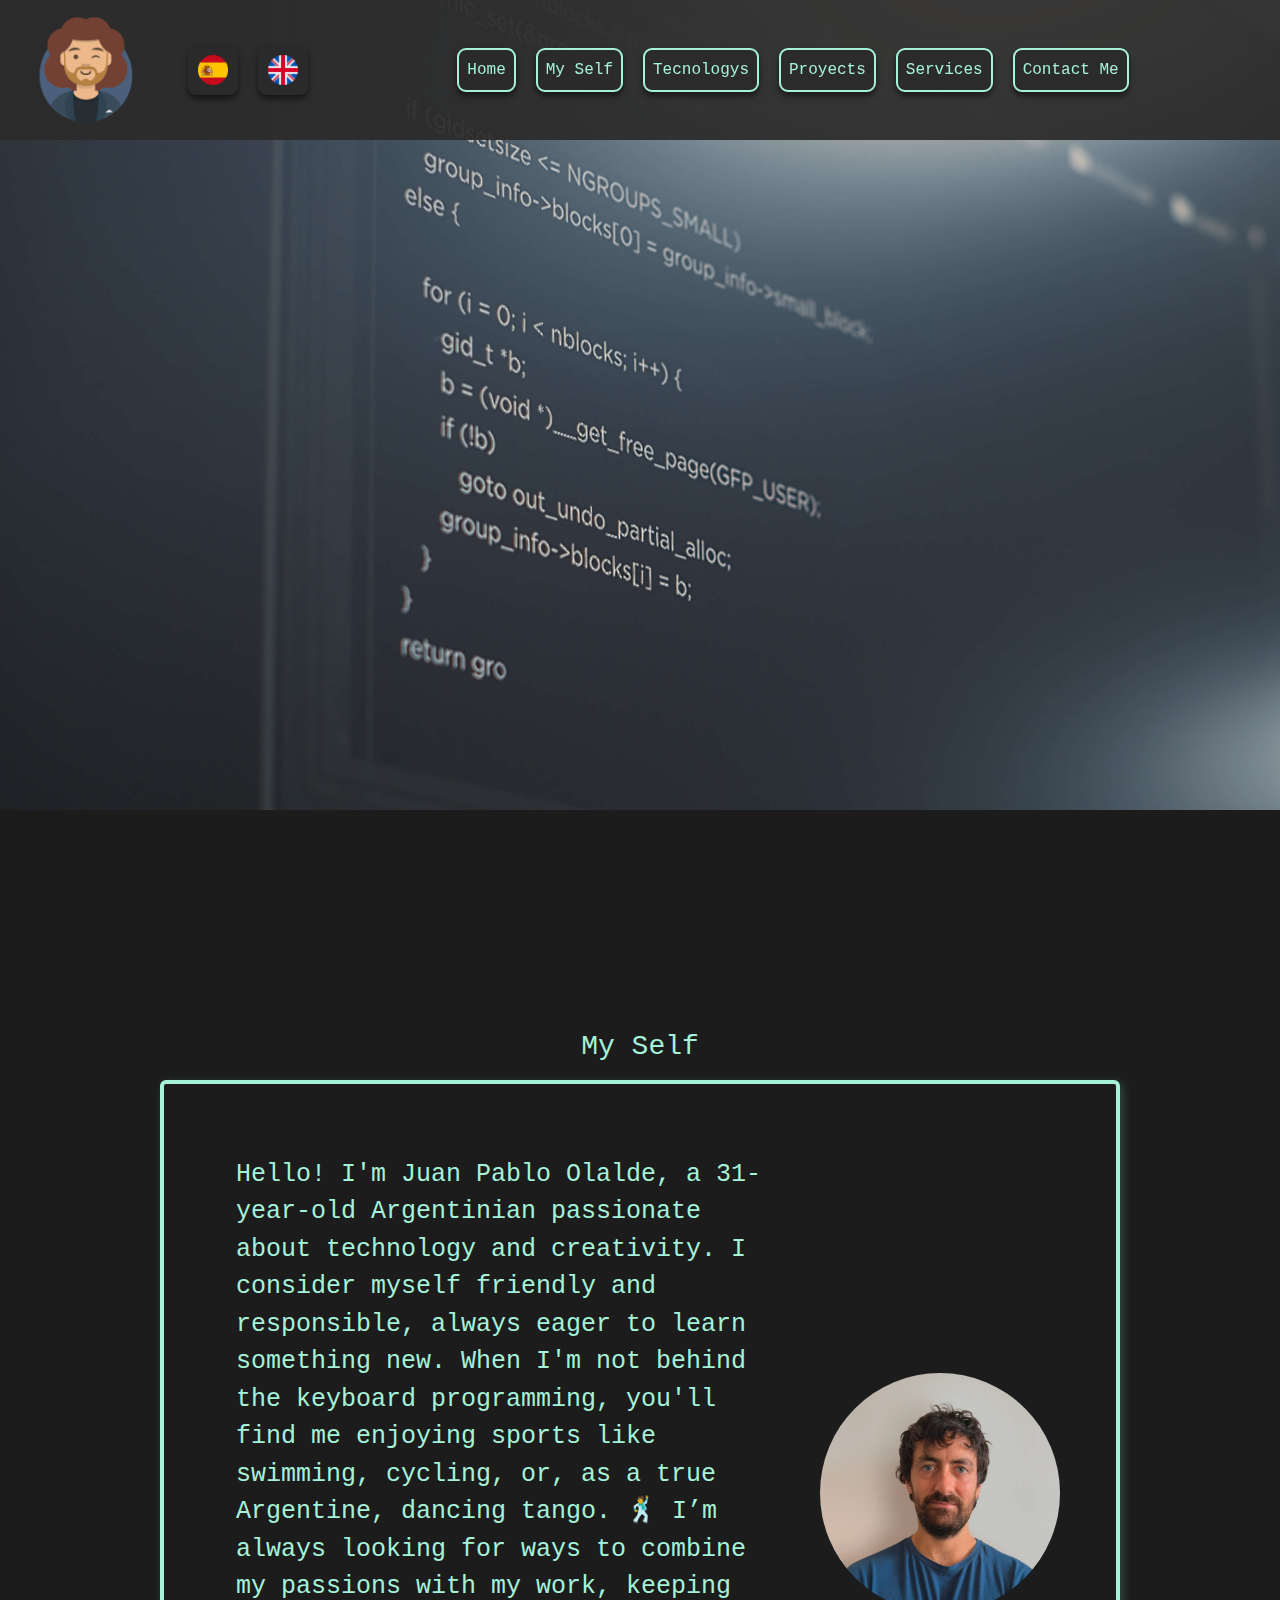
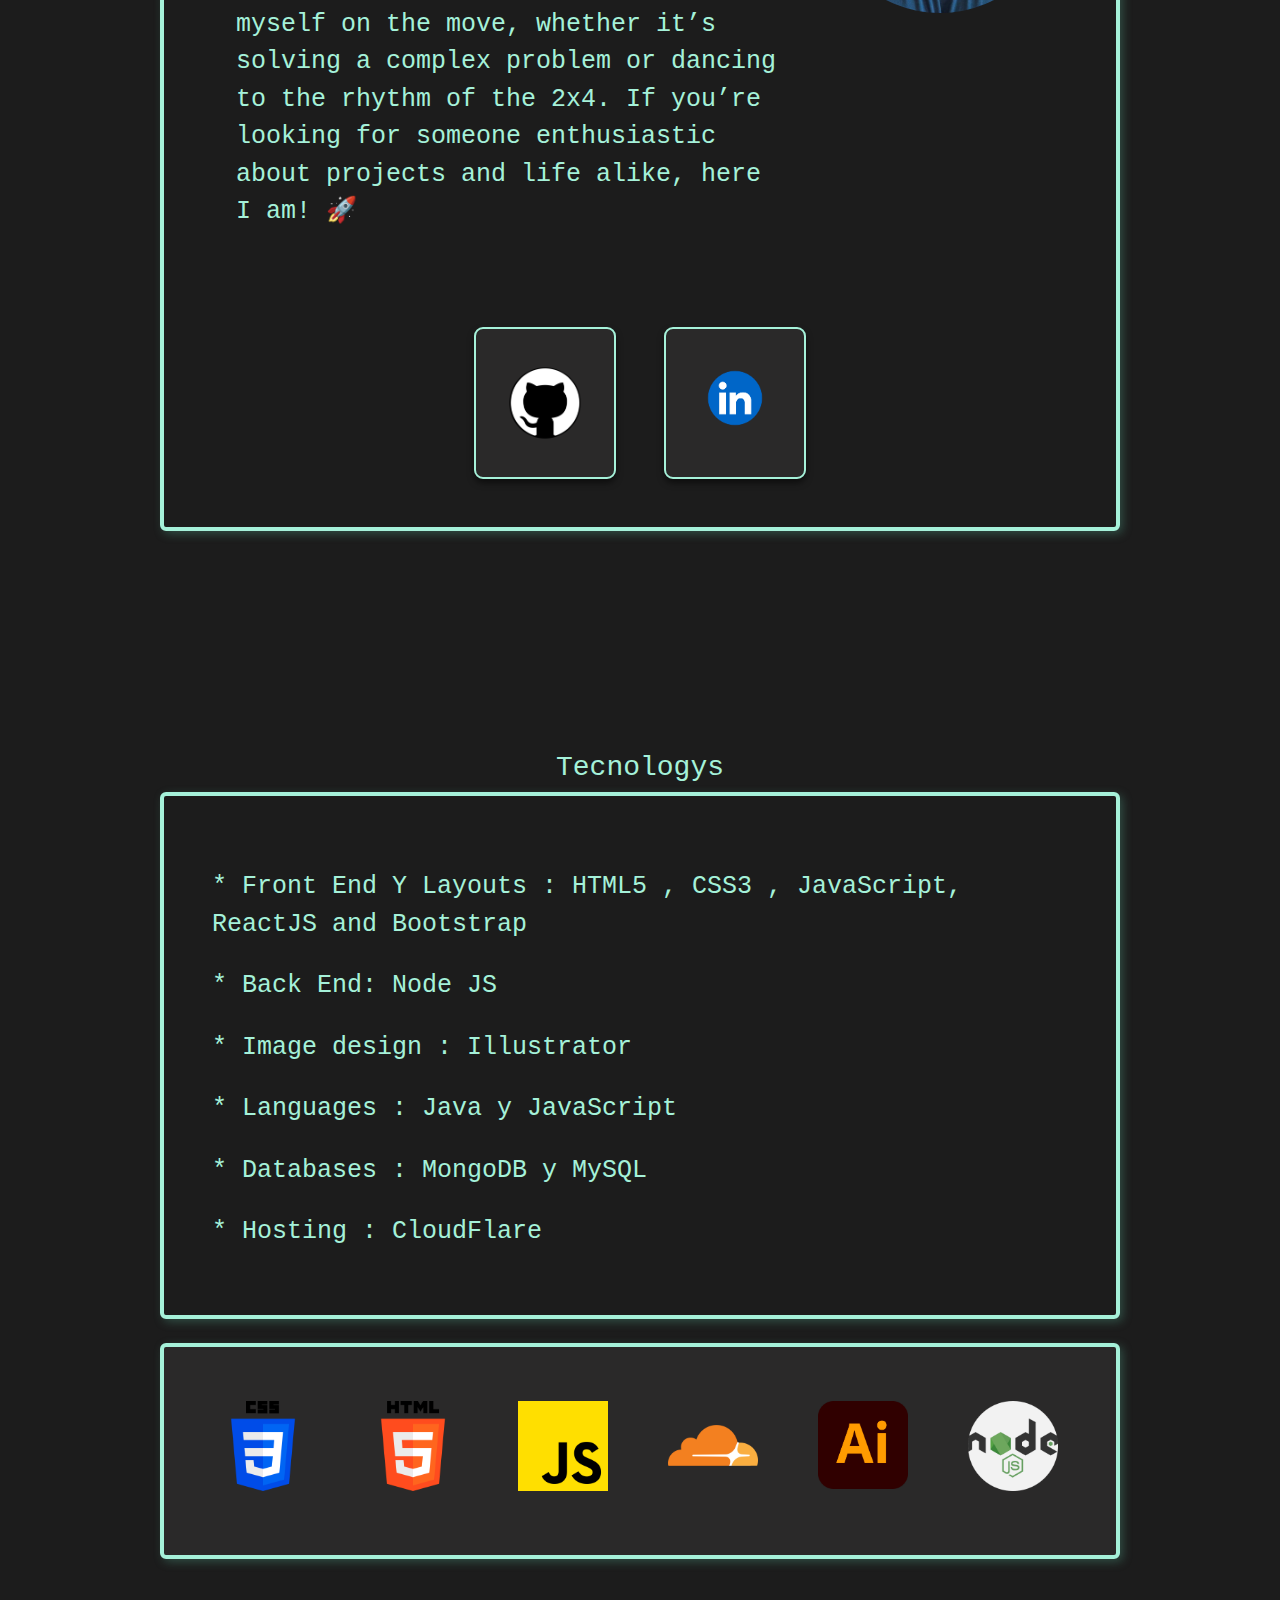
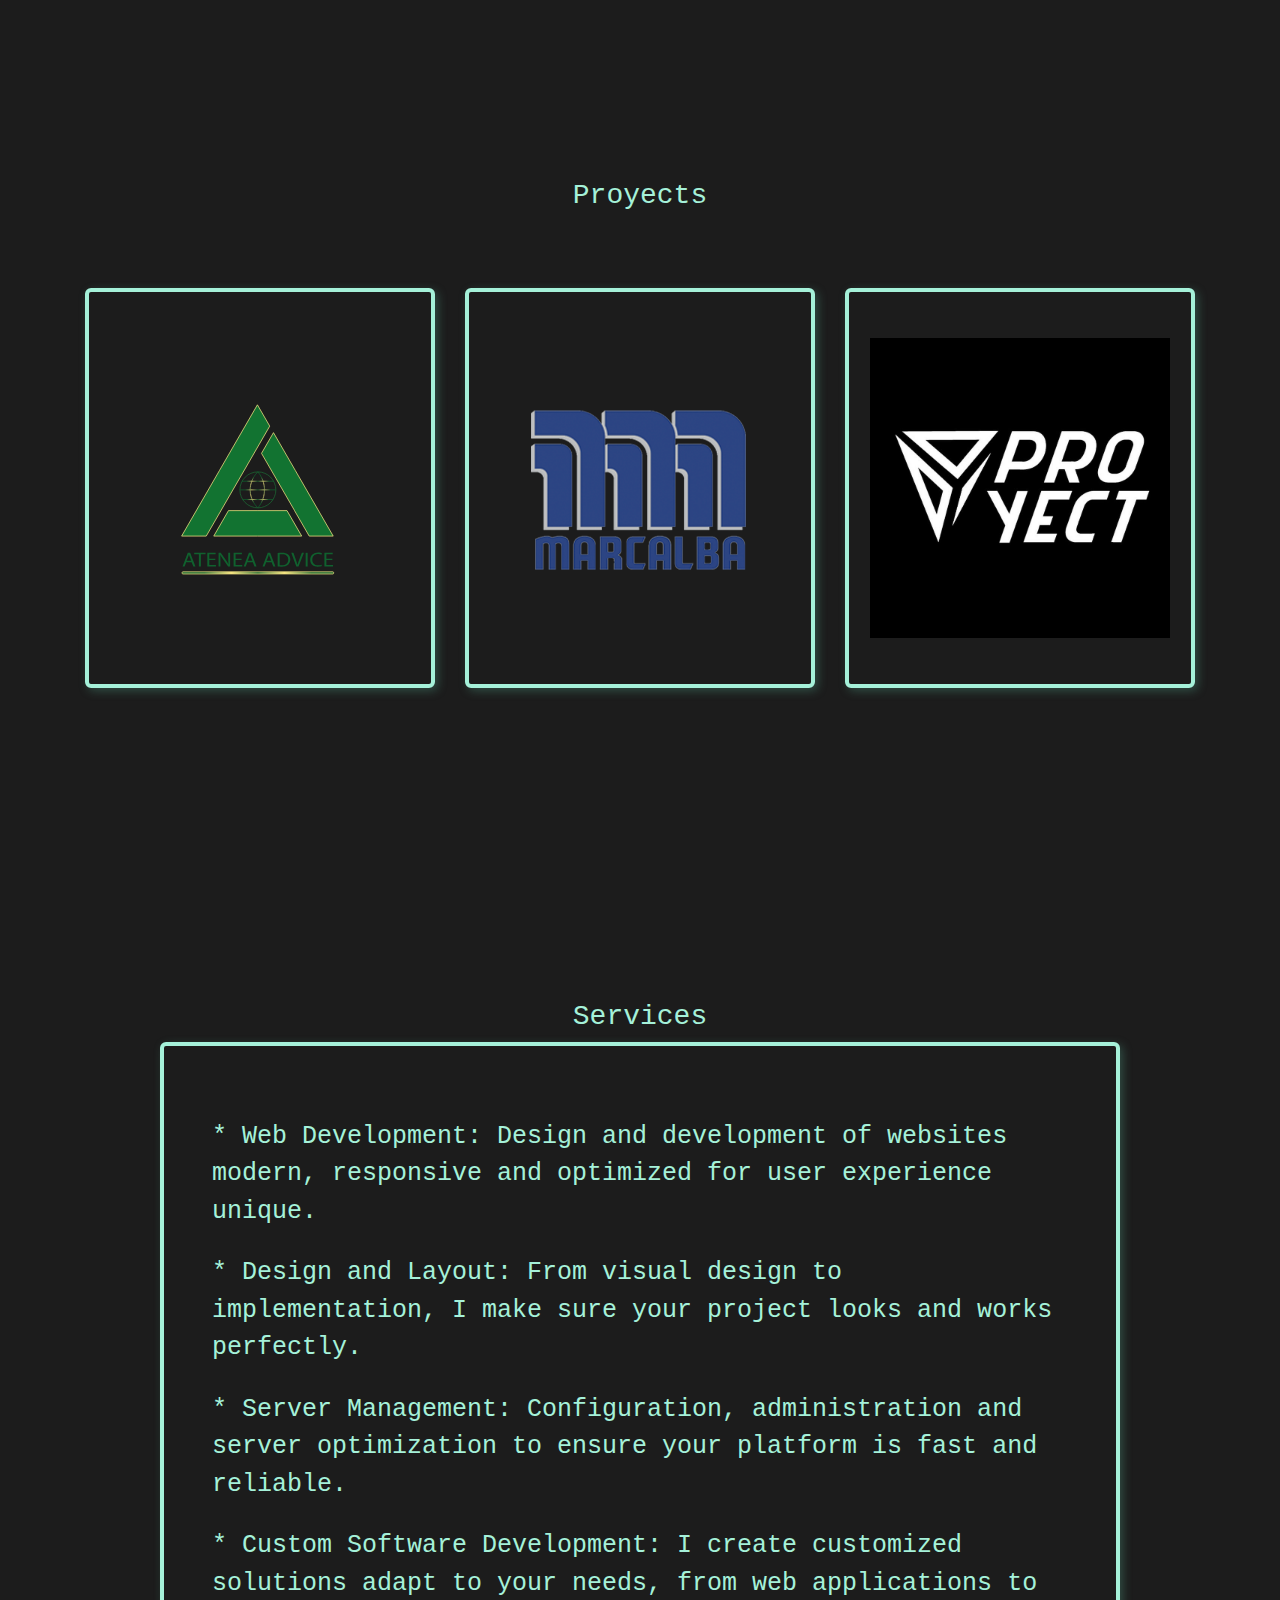
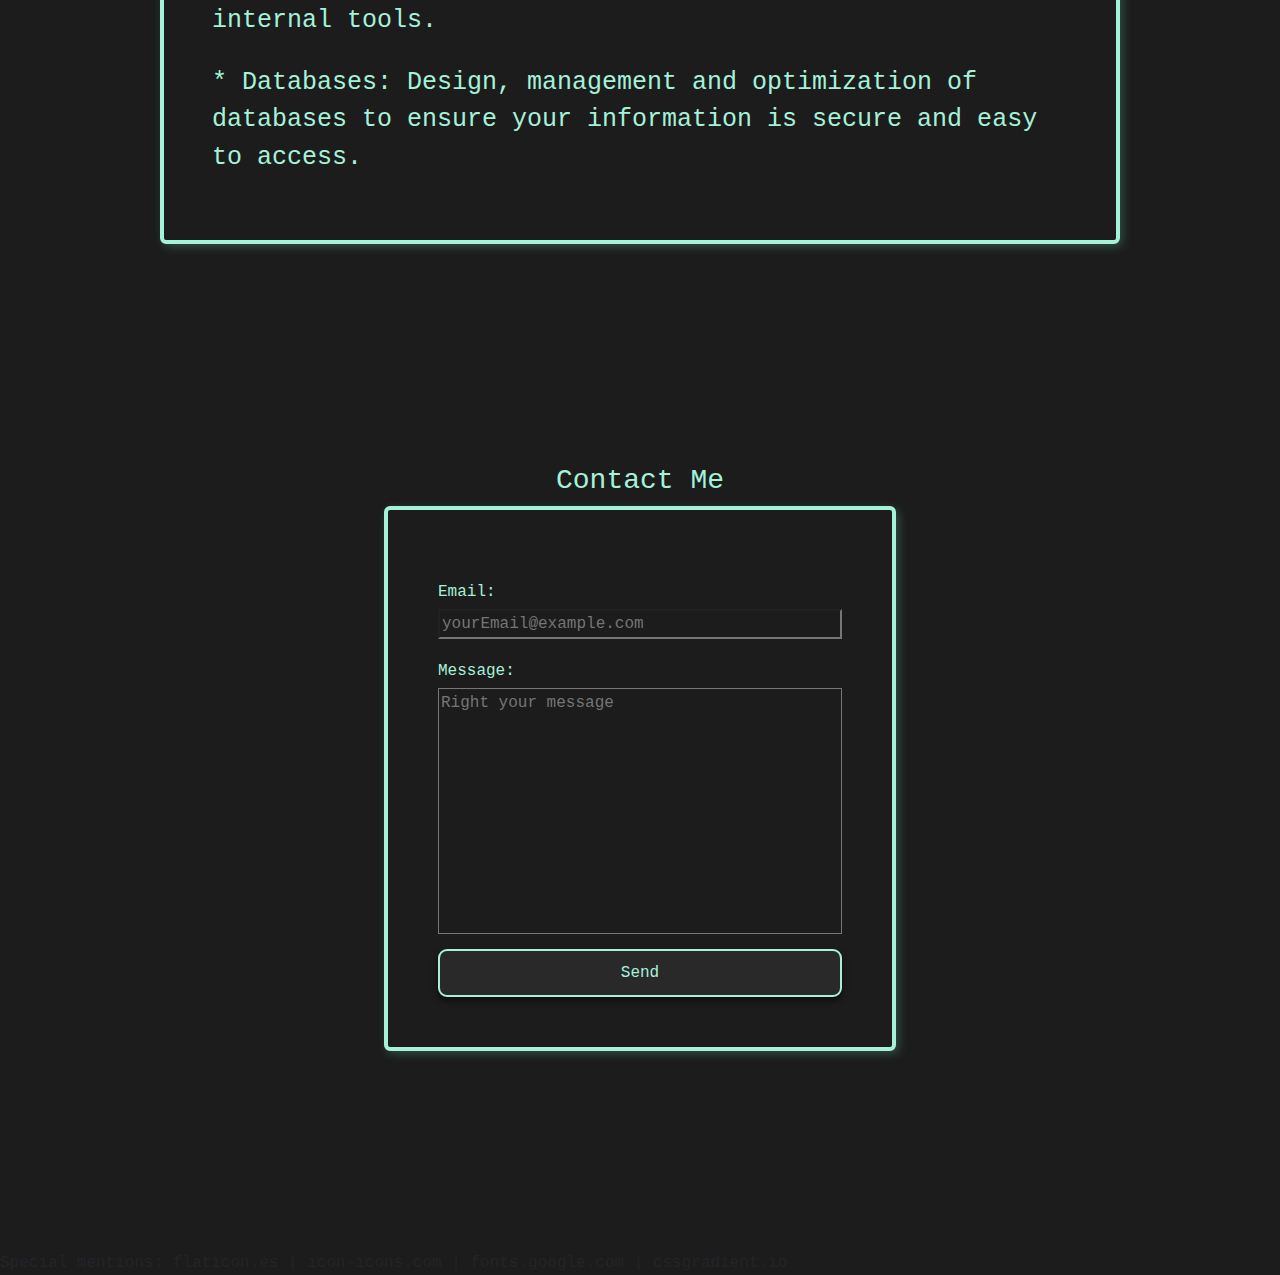
==== indexingles.html @ b1d0ca8d "update" ====
<!DOCTYPE html>
<html lang="en">
  <head>
    <meta charset="UTF-8" />
    <meta name="viewport" content="width=device-width, initial-scale=1.0" />

    <link
      href="https://cdn.jsdelivr.net/npm/bootstrap@5.3.3/dist/css/bootstrap.min.css"
      rel="stylesheet"
      integrity="sha384-QWTKZyjpPEjISv5WaRU9OFeRpok6YctnYmDr5pNlyT2bRjXh0JMhjY6hW+ALEwIH"
      crossorigin="anonymous"
    />

    <link rel="stylesheet" href="components/buttons.css" />
    <link rel="stylesheet" href="components/navbar.css" />
    <link rel="stylesheet" href="components/sectionMyself.css" />
    <link rel="stylesheet" href="components/buttonToTop.css" />
    <link rel="stylesheet" href="components/cardsProyects.css" />
    <link rel="stylesheet" href="components/styleMain.css" />
    <link rel="stylesheet" href="components/banderas.css" />
    <link rel="stylesheet" href="components/separadores.css" />
    <link rel="stylesheet" href="components/formulario.css" />
    <link rel="stylesheet" href="components/sliderautomatic.css" />
    <title>CV Juan Pablo</title>
  </head>
  <body>
    <nav class="navbar fixed-top navbar-expand-lg bg-body-tertiary">
      <div class="container-fluid">
        <a class="navbar-brand d-flex justify-content-center" href="index.html">
          <img
            id="avatar"
            src="imagenes/Avatar-Maker.png"
            alt="MyAvatar"
            width="95%"
        /></a>
        <ul class="navbar-nav d-flex flex-row">
          <li class="nav-item">
            <a class="nav-link a-flag" href="index.html"
              ><img
                src="imagenes/banderas/espaniol.png"
                alt="banderaespaña"
                class="banderas"
            /></a>
          </li>
          <li class="nav-item">
            <a
              class="nav-link a-flag"
              aria-current="page"
              href="indexingles.html"
              ><img
                src="imagenes/banderas/reino-unido.png"
                alt="banderaIngles"
                class="banderas"
            /></a>
          </li>
        </ul>
        <button
          class="navbar-toggler"
          type="button"
          data-bs-toggle="collapse"
          data-bs-target="#navbarSupportedContent"
          aria-controls="navbarSupportedContent"
          aria-expanded="false"
          aria-label="Toggle navigation"
        >
          <span class="navbar-toggler-icon"></span>
        </button>
        <div
          class="collapse navbar-collapse justify-content-center"
          id="navbarSupportedContent"
        >
          <ul class="navbar-nav me-automb-2 mb-lg-0">
            <li class="nav-item">
              <a class="nav-link active" aria-current="page" href="#">Home</a>
            </li>
            <li class="nav-item">
              <a class="nav-link" href="#divDescrip">My Self</a>
            </li>
            <li class="nav-item">
              <a class="nav-link" href="#divTecno">Tecnologys</a>
            </li>
            <li class="nav-item">
              <a class="nav-link" href="#divProyect">Proyects</a>
            </li>

            <li class="nav-item">
              <a class="nav-link" href="#divServicios">Services </a>
            </li>
            <li class="nav-item">
              <a class="nav-link" href="#contactameSection"> Contact Me </a>
            </li>
          </ul>
        </div>
      </div>
    </nav>
    <section
      class="fondoMain d-flex justify-content-center align-items-center"
    ></section>
    <div id="divDescrip" class="separar"></div>
    <h3
      id="descripcionSection"
      class="d-flex w-100 justify-content-center tecH3"
    >
      My Self
    </h3>
    <section class="d-flex justify-content-center mt-2">
      <div class="d-flex w-75 flex-column justify-content-center borders">
        <div class="d-flex justify-content-between sectionMyself p-5">
          <div class="fondoMainLeft align-self-center">
            <p class="text-start m-4">
              Hello! I'm Juan Pablo Olalde, a 31-year-old Argentinian passionate
              about technology and creativity. I consider myself friendly and
              responsible, always eager to learn something new. When I'm not
              behind the keyboard programming, you'll find me enjoying sports
              like swimming, cycling, or, as a true Argentine, dancing tango. 🕺
              I’m always looking for ways to combine my passions with my work,
              keeping myself on the move, whether it’s solving a complex problem
              or dancing to the rhythm of the 2x4. If you’re looking for someone
              enthusiastic about projects and life alike, here I am! 🚀
            </p>
          </div>
          <div class="d-flex fondoMainRight p-2 align-items-center">
            <img
              src="imagenes/fotoPerfil.jpeg"
              alt="fotoPerfil"
              class="fotoPerfil"
            />
          </div>
        </div>
        <div class="d-flex sectionIconsDescrip pb-4 justify-content-center">
          <a class="nav-link m-4 p-4" href="https://github.com/olaldeJP"
            ><img
              src="imagenes/Icons/github2.png"
              class="iconoDescrip"
              alt="iconogitDescripcion"
            />
          </a>
          <a
            class="nav-link m-4 p-4"
            href="https://www.linkedin.com/in/juanpabloolalde/"
            ><img
              src="imagenes/Icons/linkedin.webp"
              class="iconoDescrip"
              alt="iconogitDescripcion"
          /></a>
        </div>
      </div>
    </section>
    <div id="divTecno" class="separar"></div>
    <h3
      id="tecnologiasSection"
      class="d-flex w-100 justify-content-center tecH3"
    >
      Tecnologys
    </h3>
    <div class="d-flex justify-content-center">
      <div class="d-flex w-75 borders p-5">
        <div class="fondoMainLeft align-self-center">
          <p class="text-start mt-4">
            * Front End Y Layouts : HTML5 , CSS3 , JavaScript, ReactJS and
            Bootstrap
          </p>
          <p class="text-start mt-4">* Back End: Node JS</p>
          <p class="text-start mt-4">* Image design : Illustrator</p>
          <p class="text-start mt-4">* Languages : Java y JavaScript</p>
          <p class="text-start mt-4">* Databases : MongoDB y MySQL</p>
          <p class="text-start mt-4">* Hosting : CloudFlare</p>
        </div>
      </div>
    </div>
    <div class="slider w-75 p-4 borders mt-4">
      <div class="slider-track">
        <div class="slide">
          <img src="imagenes/Icons/css-3.png" alt="css" class="icons2" />
        </div>
        <div class="slide">
          <img src="imagenes/Icons/html-5.png" alt="html" class="icons2" />
        </div>
        <div class="slide">
          <img src="imagenes/Icons/js.png" alt="js" class="icons2" />
        </div>
        <div class="slide">
          <img src="imagenes/Icons/cloudflare.webp" alt="js" class="icons2" />
        </div>
        <div class="slide">
          <img src="imagenes/Icons/illustrator.png" alt="il" class="icons2" />
        </div>
        <div class="slide">
          <img src="imagenes/Icons/nodejs.png" alt="node" class="icons2" />
        </div>
        <div class="slide">
          <img src="imagenes/Icons/mysql.png" alt="mysql" class="icons2" />
        </div>
        <div class="slide">
          <img src="imagenes/Icons/mongodb.png" alt="mongodb" class="icons2" />
        </div>
        <div class="slide">
          <img src="imagenes/Icons/react.png" alt="react" class="icons2" />
        </div>
        <div class="slide">
          <img src="imagenes/Icons/github2.png" alt="github" class="icons2" />
        </div>
        <div class="slide">
          <img
            src="imagenes/Icons/bootstrap.png"
            alt="bootstrap"
            class="icons2"
          />
        </div>
        <div class="slide">
          <img src="imagenes/Icons/css-3.png" alt="css" class="icons2" />
        </div>
        <div class="slide">
          <img src="imagenes/Icons/html-5.png" alt="html" class="icons2" />
        </div>
        <div class="slide">
          <img src="imagenes/Icons/js.png" alt="js" class="icons2" />
        </div>
        <div class="slide">
          <img src="imagenes/Icons/cloudflare.webp" alt="js" class="icons2" />
        </div>
        <div class="slide">
          <img src="imagenes/Icons/illustrator.png" alt="il" class="icons2" />
        </div>
        <div class="slide">
          <img src="imagenes/Icons/nodejs.png" alt="node" class="icons2" />
        </div>
        <div class="slide">
          <img src="imagenes/Icons/mysql.png" alt="mysql" class="icons2" />
        </div>
        <div class="slide">
          <img src="imagenes/Icons/mongodb.png" alt="mongodb" class="icons2" />
        </div>
        <div class="slide">
          <img src="imagenes/Icons/react.png" alt="react" class="icons2" />
        </div>
        <div class="slide">
          <img src="imagenes/Icons/github2.png" alt="github" class="icons2" />
        </div>
        <div class="slide">
          <img
            src="imagenes/Icons/bootstrap.png"
            alt="bootstrap"
            class="icons2"
          />
        </div>
      </div>
    </div>
    <div id="divProyect" class="separar"></div>
    <h3 id="proyectosSection" class="d-flex w-100 justify-content-center tecH3">
      Proyects
    </h3>
    <div class="container my-5">
      <div class="row">
        <!-- Primera tarjeta -->
        <div class="col-12 col-md-6 col-lg-4 mb-4">
          <div class="proyectCard">
            <div class="proyectCard-inner borders">
              <div
                class="proyectCard-front d-flex justify-content-center align-items-center"
              >
                <img
                  width="300px"
                  src="imagenes/svg/logoAtenea_SVG.svg"
                  alt="logoAtenea"
                />
              </div>
              <div
                class="proyectCard-back d-flex flex-column justify-content-center align-items-center"
              >
                <h3>Atenea Advice</h3>
                <p>
                  Creation of the Logo, portfolio and design of the website.
                </p>
                <div>
                  <a
                    href="https://atenea-web-tau.vercel.app/"
                    class="nav-link p-3"
                    >Link</a
                  >
                </div>
              </div>
            </div>
          </div>
        </div>

        <!-- Segunda tarjeta -->
        <div class="col-12 col-md-6 col-lg-4 mb-4">
          <div class="proyectCard">
            <div class="proyectCard-inner borders">
              <div
                class="proyectCard-front d-flex justify-content-center align-items-center"
              >
                <img
                  width="220px"
                  src="imagenes/marcalba.png"
                  alt="marcalbaicon"
                />
              </div>
              <div
                class="proyectCard-back d-flex flex-column justify-content-center align-items-center"
              >
                <h3>Marcalba S.A</h3>
                <p>
                  File data upload automation software excel to a tender
                  website.
                </p>
                <div>
                  <a href="http://marcalba.com.ar/" class="nav-link p-3"
                    >Link</a
                  >
                </div>
              </div>
            </div>
          </div>
        </div>

        <!-- Tercera tarjeta -->
        <div class="col-12 col-md-6 col-lg-4 mb-4">
          <div class="proyectCard">
            <div class="proyectCard-inner borders">
              <div
                class="proyectCard-front d-flex justify-content-center align-items-center"
              >
                <img
                  width="300px"
                  src="imagenes/proyectEscalada.jpg"
                  alt="logoAtenea"
                />
              </div>
              <div
                class="proyectCard-back d-flex flex-column justify-content-center align-items-center"
              >
                <h3>Proyect Escalada</h3>
                <p>Website design for a climbing center.</p>
                <div>
                  <a href="https://proyect-nu.vercel.app/" class="nav-link p-3"
                    >Link</a
                  >
                </div>
              </div>
            </div>
          </div>
        </div>
      </div>
    </div>

    <div id="divServicios" class="separar"></div>

    <h3 id="serviciosSection" class="d-flex w-100 justify-content-center tecH3">
      Services
    </h3>
    <div class="d-flex justify-content-center">
      <div class="d-flex w-75 borders p-5">
        <div class="fondoMainLeft align-self-center">
          <p class="text-start mt-4">
            * Web Development: Design and development of websites modern,
            responsive and optimized for user experience unique.
          </p>
          <p class="text-start mt-4">
            * Design and Layout: From visual design to implementation, I make
            sure your project looks and works perfectly.
          </p>
          <p class="text-start mt-4">
            * Server Management: Configuration, administration and server
            optimization to ensure your platform is fast and reliable.
          </p>
          <p class="text-start mt-4">
            * Custom Software Development: I create customized solutions adapt
            to your needs, from web applications to internal tools.
          </p>
          <p class="text-start mt-4">
            * Databases: Design, management and optimization of databases to
            ensure your information is secure and easy to access.
          </p>
        </div>
      </div>
    </div>
    <div id="contactameSection" class="separar"></div>
    <h3 class="d-flex w-100 justify-content-center tecH3">Contact Me</h3>
    <section id="contactMe" class="sectionForm">
      <form
        class="borders"
        action="https://formspree.io/f/xzzbgvqr"
        method="post"
      >
        <label for="email">Email:</label>
        <input
          type="text"
          name="email"
          id="email"
          placeholder="yourEmail@example.com"
          required
        />

        <label for="message">Message:</label>
        <textarea
          name="message"
          id="message"
          cols="30"
          rows="10"
          placeholder="Right your message"
        ></textarea>
        <input type="submit" value="Send" class="submitButton nav-link" />
      </form>
    </section>

    <footer></footer>

    <button onclick="topFunction()" id="backToTopBtn" title="Go to top">
      <svg
        xmlns="http://www.w3.org/2000/svg"
        width="32"
        height="32"
        fill="currentColor"
        class="bi bi-chevron-up"
        viewBox="0 0 16 16"
      >
        <path
          fill-rule="evenodd"
          d="M7.646 4.646a.5.5 0 0 1 .708 0l6 6a.5.5 0 0 1-.708.708L8 5.707l-5.646 5.647a.5.5 0 0 1-.708-.708z"
        />
      </svg>
    </button>
    Special mentions: flaticon.es | icon-icons.com | fonts.google.com |
    cssgradient.io
  </body>
  <script src="https://cdn.jsdelivr.net/npm/@popperjs/core@2.11.6/dist/umd/popper.min.js"></script>
  <script src="https://cdn.jsdelivr.net/npm/bootstrap@5.3.0/dist/js/bootstrap.min.js"></script>
  <script src="scripts/cardsProyectScript.js"></script>
  <script src="scripts/avatarScript.js"></script>
  <script src="scripts/buttonScroll.js"></script>
</html>
---- components/buttons.css ----
a,
.submitButton {
    text-decoration: none;

    padding: 10px 20px;
    border-radius: 9px;
    box-shadow: 0 4px 6px rgba(0, 0, 0, 0.521);
    transition: background-color 0.3s ease, transform 0.1s ease;
    display: inline-block;

}

a:hover,
.submitButton:hover {
    background-color: #1d4c6c;
    transform: translateY(-2px);
}

a:active,
.submitButton:active {
    transform: translateY(2px);
}
---- components/navbar.css ----
@import url('./../styleMain.css');

.navbar {
    background-color: var(--secundary-Dark) !important;
}


.nav-item {
    margin: 10px;
}

.navbar-brand {
    width: 150px;
    box-shadow: none !important;
}

.navbar-brand:hover {
    background-color: var(--primary-Light);
}

.nav-link {
    background-color: var(--secundary-Dark);
    color: var(--primary-Light) !important;
    border: 2px solid var(--primary-Light);
}

.nav-link:hover {
    background-color: var(--primary-Light);
    color: var(--secundary-Dark) !important;
    border: 2px solid var(--primary-Light);
}

.navbar-toggler {
    background-color: var(--primary-Light);

}

.a-flag {
    border: 2px solid var(--secundary-Dark);
}

@media (max-width:992px) {


    .nav-responsive {
        padding-left: 5px !important;
    }
}
---- components/sectionMyself.css ----
.sectionMyself {}


.sectionIconsDescrip {}

.fondoMainLeft {
    font-size: 25px;

}


.fotoPerfil {
    width: 240px;
    border-radius: 50%;
}

.iconoDescrip {
    width: 90px;
}

@media (max-width: 850px) {
    .sectionMyself {
        flex-direction: column-reverse !important;
    }

    .sectionMyself a {
        width: 140px;

    }

}

@media (max-width: 550px) {

    .sectionMyself a {
        width: 70px !important;

    }

    .fotoPerfil {
        width: 150px;
    }

    .iconoDescrip {
        width: 50px;
    }
}
---- components/buttonToTop.css ----
#backToTopBtn {
    display: none;
    position: fixed;
    bottom: 20px;
    right: 30px;
    z-index: 99;
    border: 2px solid var(--primary-Light);
    outline: none;
    background-color: var(--secundary-Dark);
    color: var(--primary-Light);
    cursor: pointer;
    padding: 15px;
    border-radius: 100%;
    transition: background-color 0.5s ease, color 0.5s ease;
    font-size: 18px;

}

#backToTopBtn:hover {
    background-color: var(--primary-Light);
    color: var(--secundary-Dark);

}
---- components/cardsProyects.css ----
.proyectCard {
    width: 350px;
    height: 400px;
    perspective: 1000px;

    margin: 20px auto;
}

.proyectCard-inner {
    position: relative;
    width: 100%;
    height: 100%;
    transition: transform 2s;
    transform-style: preserve-3d;

}

.proyectCard:hover .proyectCard-inner {
    transform: rotateY(180deg);

}

.proyectCard-front,
.proyectCard-back {
    position: absolute;
    width: 100%;
    height: 100%;
    backface-visibility: hidden;

}

.proyectCard-back {
    transform: rotateY(180deg);
    padding: 20px;

}

.proyectCard-front {
    padding: 20px;

}
---- components/styleMain.css ----
:root {
    --primary-Dark: rgb(7, 37, 122);
    --primary-Dark-Opacity: rgba(11, 53, 168, 0.459);
    --secundary-Dark: rgba(44, 43, 43, 0.932);
    --secundary-Dark-Opacity: rgba(44, 43, 43, 0.932);
    --primary-Light: rgb(165, 241, 217);
    --primary-Light-Opacity: rgba(69, 134, 113, 0.459);
    --botonClick: #1d4c6c
}

html {
    scroll-behavior: smooth;

}

body {
    display: grid;
    place-content: center;
    font-family: monospace;
    background-color: rgba(0, 0, 0, 0.89) !important;
}

p,
h3 {
    color: var(--primary-Light);
}

.fondoMain {
    background: url(../imagenes/codigo.jpg) fixed;
    height: 90vh;
    background-size: cover;
}



#textoDescription {
    background-color: rgba(139, 138, 138, 0.686);
    box-shadow: 0 4px 6px rgba(0, 0, 0, 0.521);
    border-radius: 10px;

}

.tecH3 {
    padding-top: 80px;
}

.sectionProyects {
    display: flex;
    justify-content: center;
    padding-top: 100px;

}


#skills {

    gap: 50px;
}

.borders {
    border: solid 4px var(--primary-Light);
    box-shadow: 3px 3px 10px var(--primary-Light-Opacity);
    border-radius: 6px;
}

.icons {
    width: 5%;
}

@media (max-width:600px) {
    .fondoMain {
        height: 45vh;
        ;
    }

    p {
        font-size: 20px;
    }
}
---- components/banderas.css ----
.banderas {
    width: 30px;
}

@media (max-width:980px) {
    .banderas {
        padding: 5px;
    }
}
---- components/separadores.css ----
.divDescrip {}

.separar {
    padding-bottom: 140px;
}
---- components/formulario.css ----
.sectionForm {
    display: flex;
    align-items: center;
    flex-direction: column;

}

form {
    display: flex;
    flex-direction: column;
    width: 40%;
    padding: 50px;
}

label {
    padding-bottom: 5px;
    padding-top: 20px;
    color: var(--primary-Light);
}

input,
textarea {
    background-color: var(--secundaty-Dark);
    color: aliceblue;
}

input:focus,
textarea:focus {
    outline: none;
    border-color: var(--primary-Light);
}

textarea {
    resize: none;
    margin-bottom: 15px;
}

footer {
    display: flex;
    justify-content: center;
    gap: 50px;
    padding-top: 150px;
    padding-bottom: 50px;
}

@media (max-width:900px) {
    .sectionForm {
        width: 90% !important;
    }

    form {
        width: 90% !important;
    }
}
---- components/sliderautomatic.css ----
.slider {
    margin: auto;
    overflow: hidden !important;
    background-color: var(--secundary-Dark);


}

.slider .slider-track {
    display: flex;
    align-self: center;
    animation: scroll 25s linear infinite;
    width: calc(150px *16);
    -webkit-animation: scroll 25s linear infinite;

}

.slider .slide {
    margin: 30px;
    width: 100px;
}

.icons2 {
    width: 90px;
}

@keyframes scroll {
    0% {
        transform: translateX(calc(-100px * 9));
        -webkit-transform: translateX(calc(-100px * 9));
    }
}
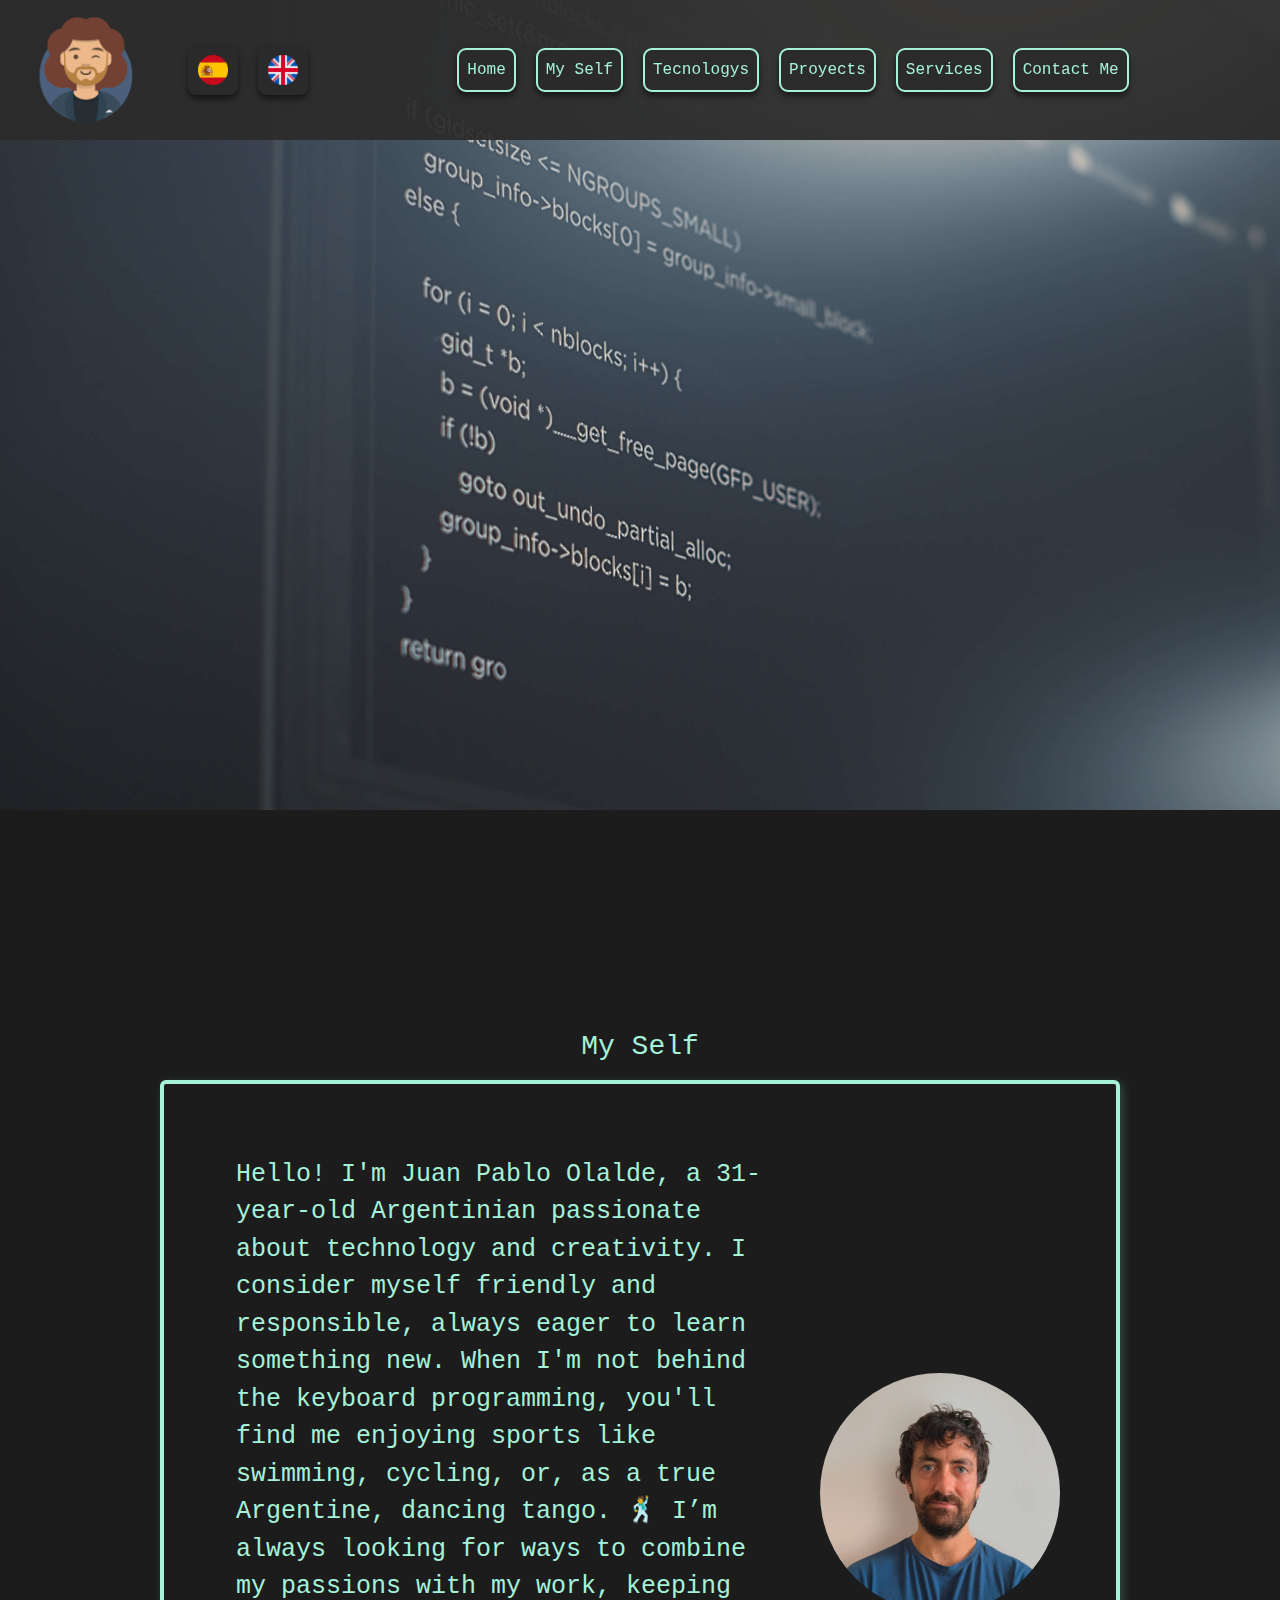
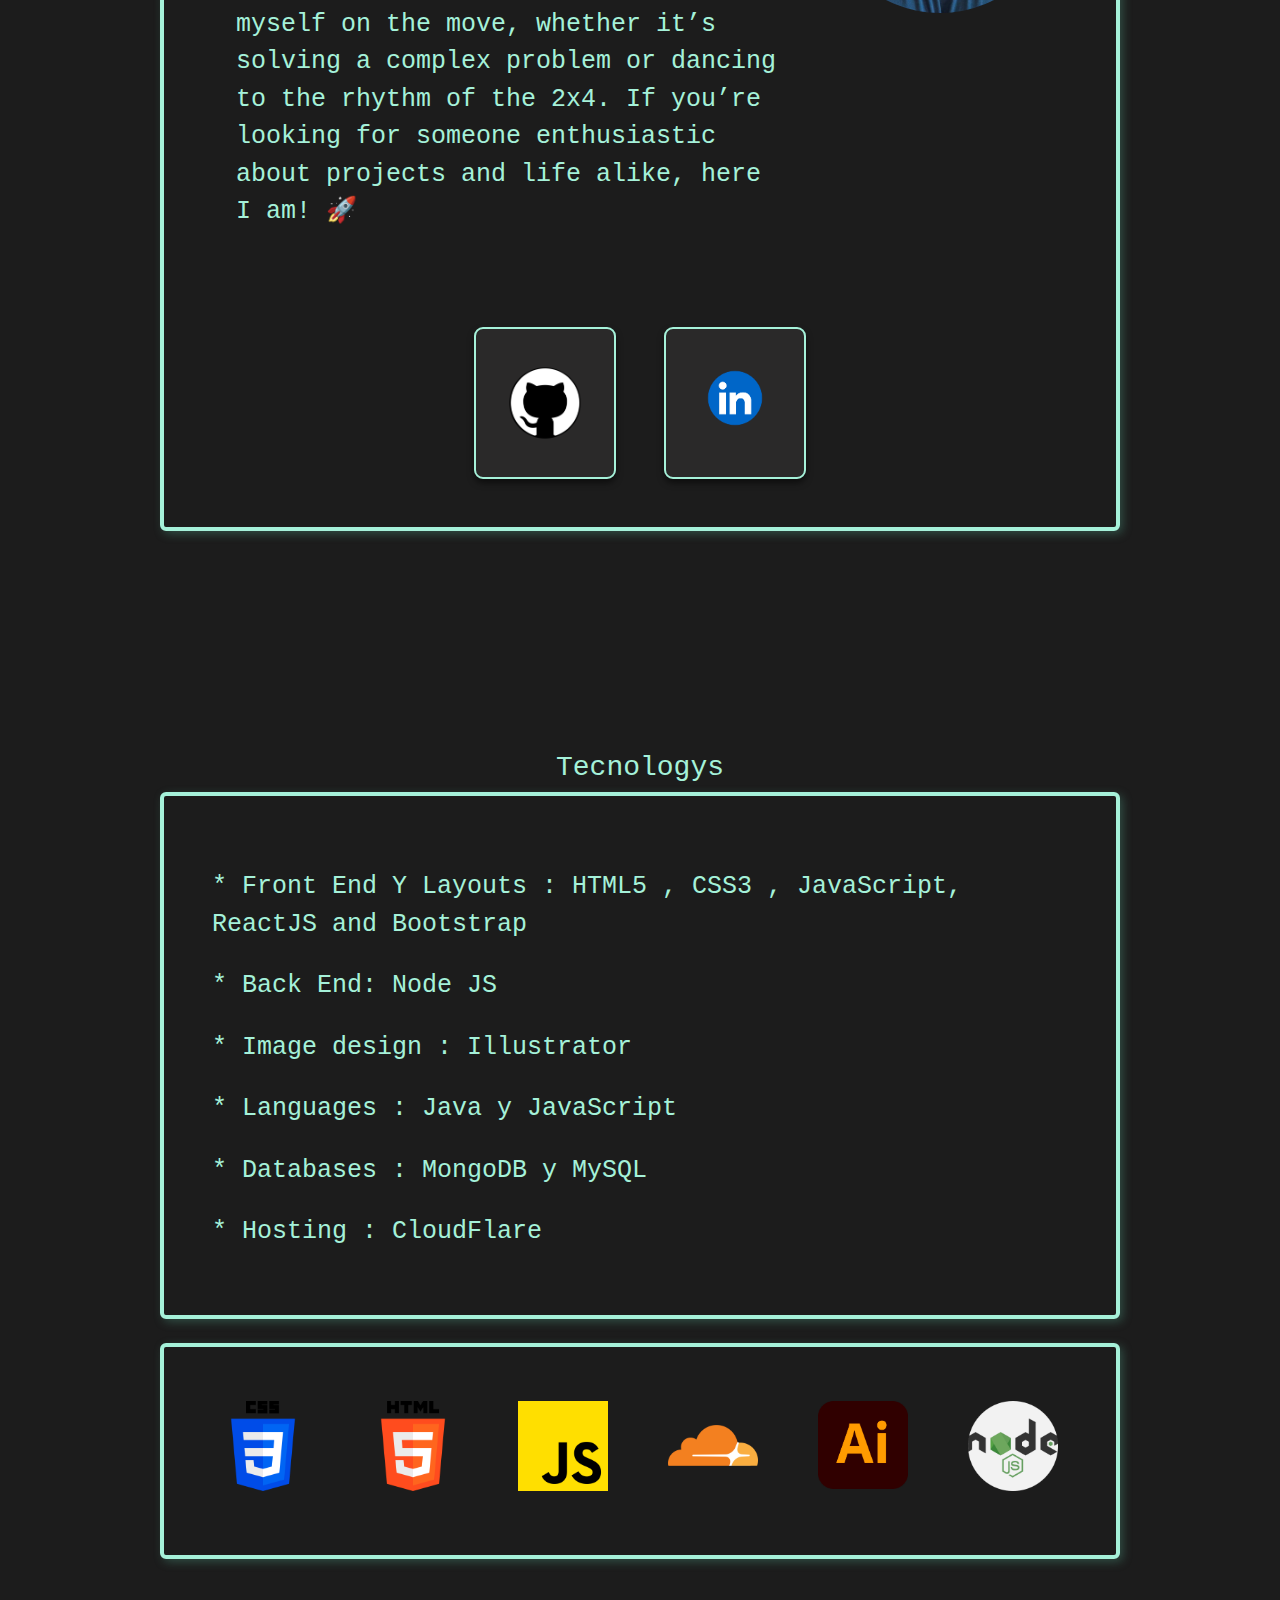
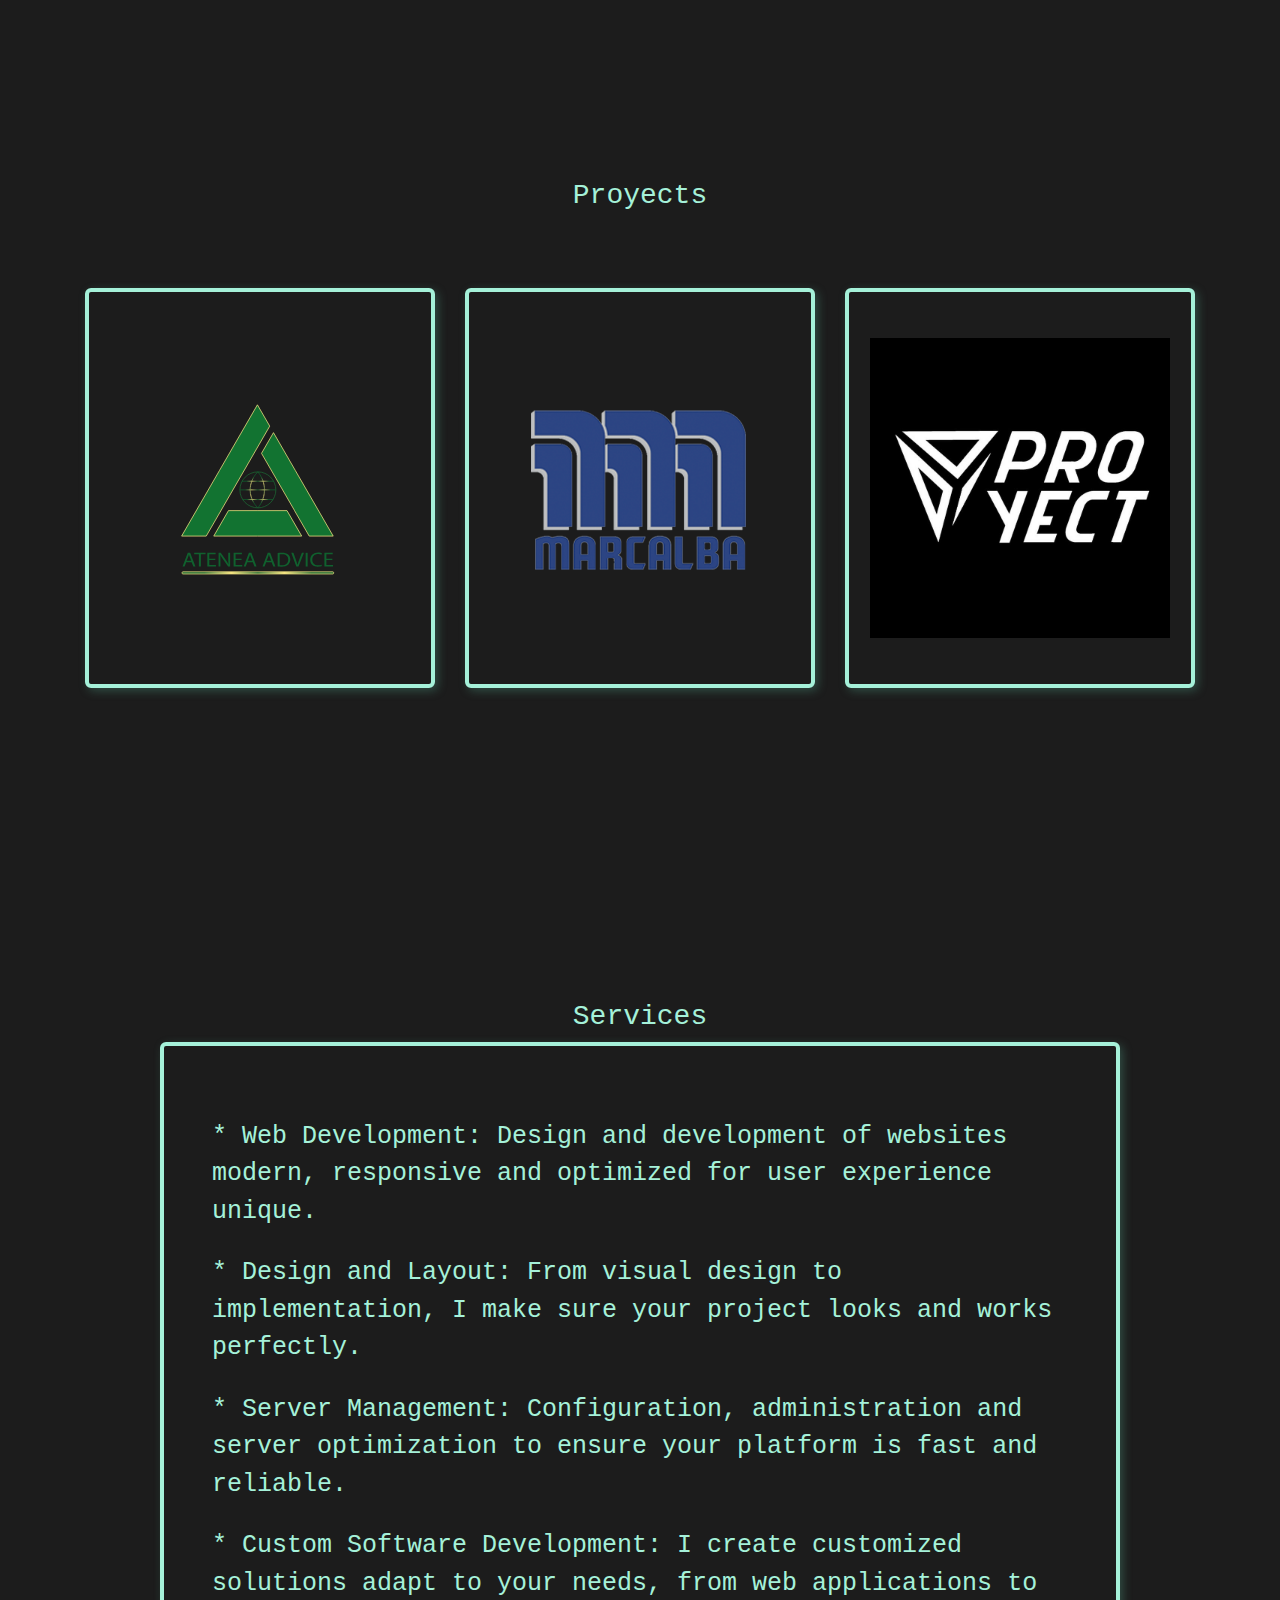
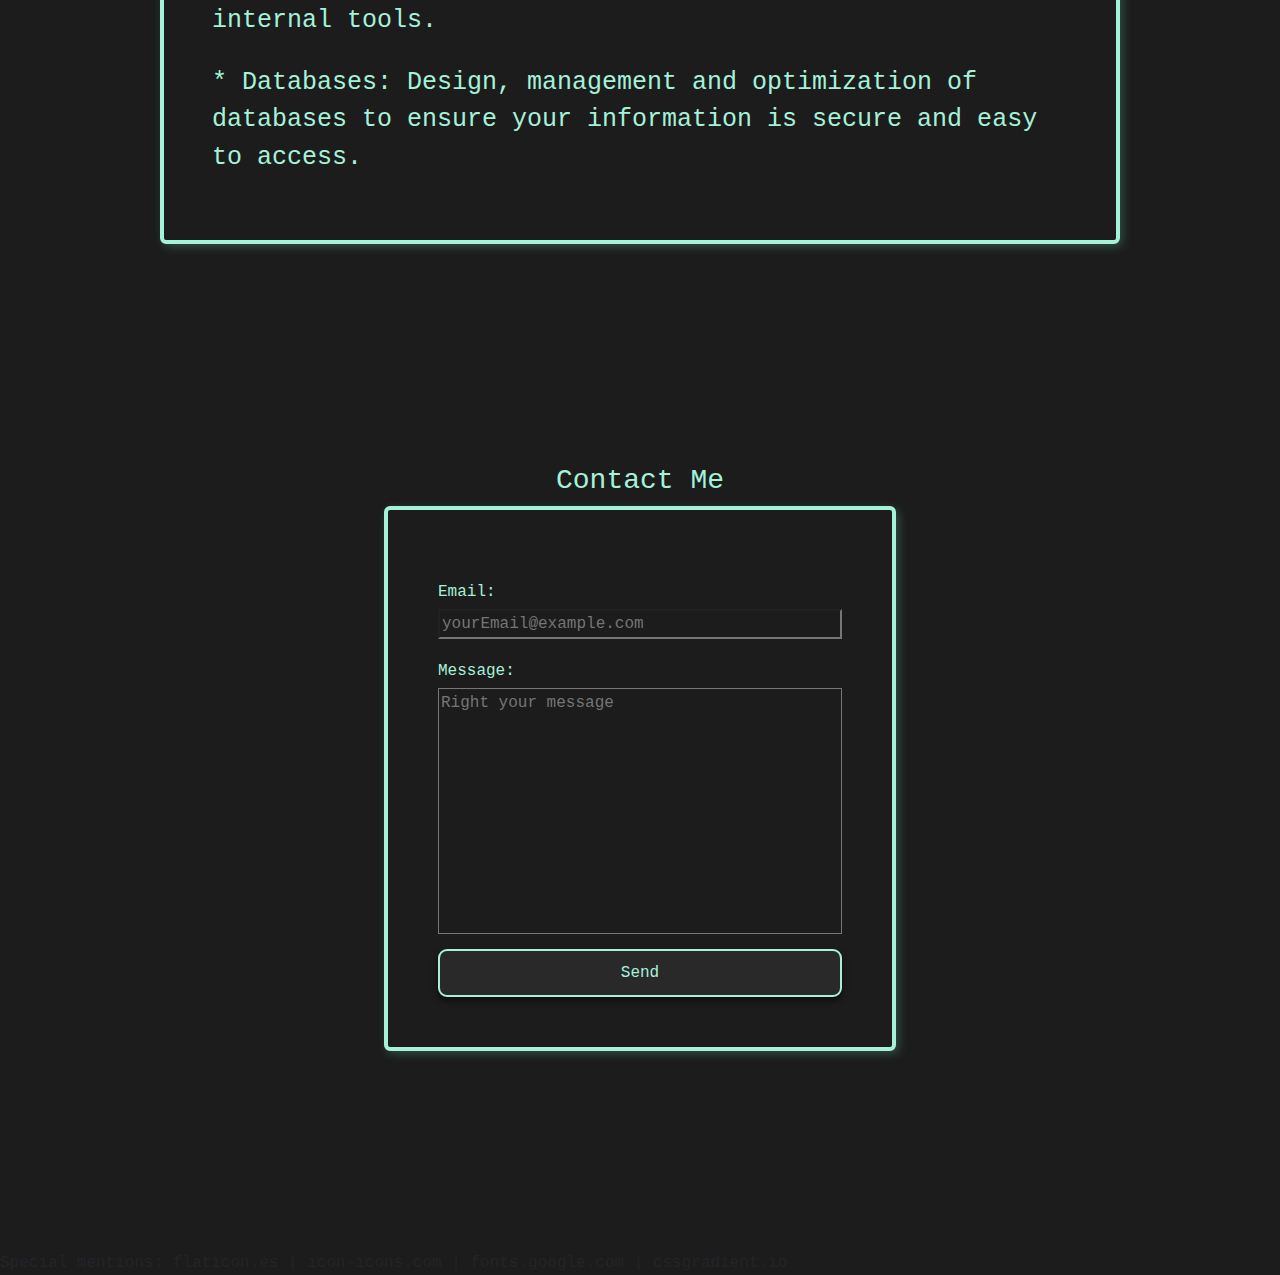
==== commit f7f8d8a3: "update" ====
--- a/indexingles.html
+++ b/indexingles.html
@@ -18,7 +18,6 @@
     <link rel="stylesheet" href="components/cardsProyects.css" />
     <link rel="stylesheet" href="components/styleMain.css" />
     <link rel="stylesheet" href="components/banderas.css" />
-    <link rel="stylesheet" href="components/separadores.css" />
     <link rel="stylesheet" href="components/formulario.css" />
     <link rel="stylesheet" href="components/sliderautomatic.css" />
     <title>CV Juan Pablo</title>
--- a/components/sectionMyself.css
+++ b/components/sectionMyself.css
@@ -1,8 +1,3 @@
-.sectionMyself {}
-
-
-.sectionIconsDescrip {}
-
 .fondoMainLeft {
     font-size: 25px;
 
--- a/components/styleMain.css
+++ b/components/styleMain.css
@@ -11,6 +11,14 @@
 html {
     scroll-behavior: smooth;
 
+}
+
+html,
+body {
+    display: flex;
+    justify-content: center;
+    align-items: center;
+    margin: 0;
 }
 
 body {
@@ -57,6 +65,10 @@
     gap: 50px;
 }
 
+.separar {
+    padding-bottom: 140px;
+}
+
 .borders {
     border: solid 4px var(--primary-Light);
     box-shadow: 3px 3px 10px var(--primary-Light-Opacity);
--- a/components/sliderautomatic.css
+++ b/components/sliderautomatic.css
@@ -1,7 +1,6 @@
 .slider {
     margin: auto;
     overflow: hidden !important;
-    background-color: var(--secundary-Dark);
 
 
 }
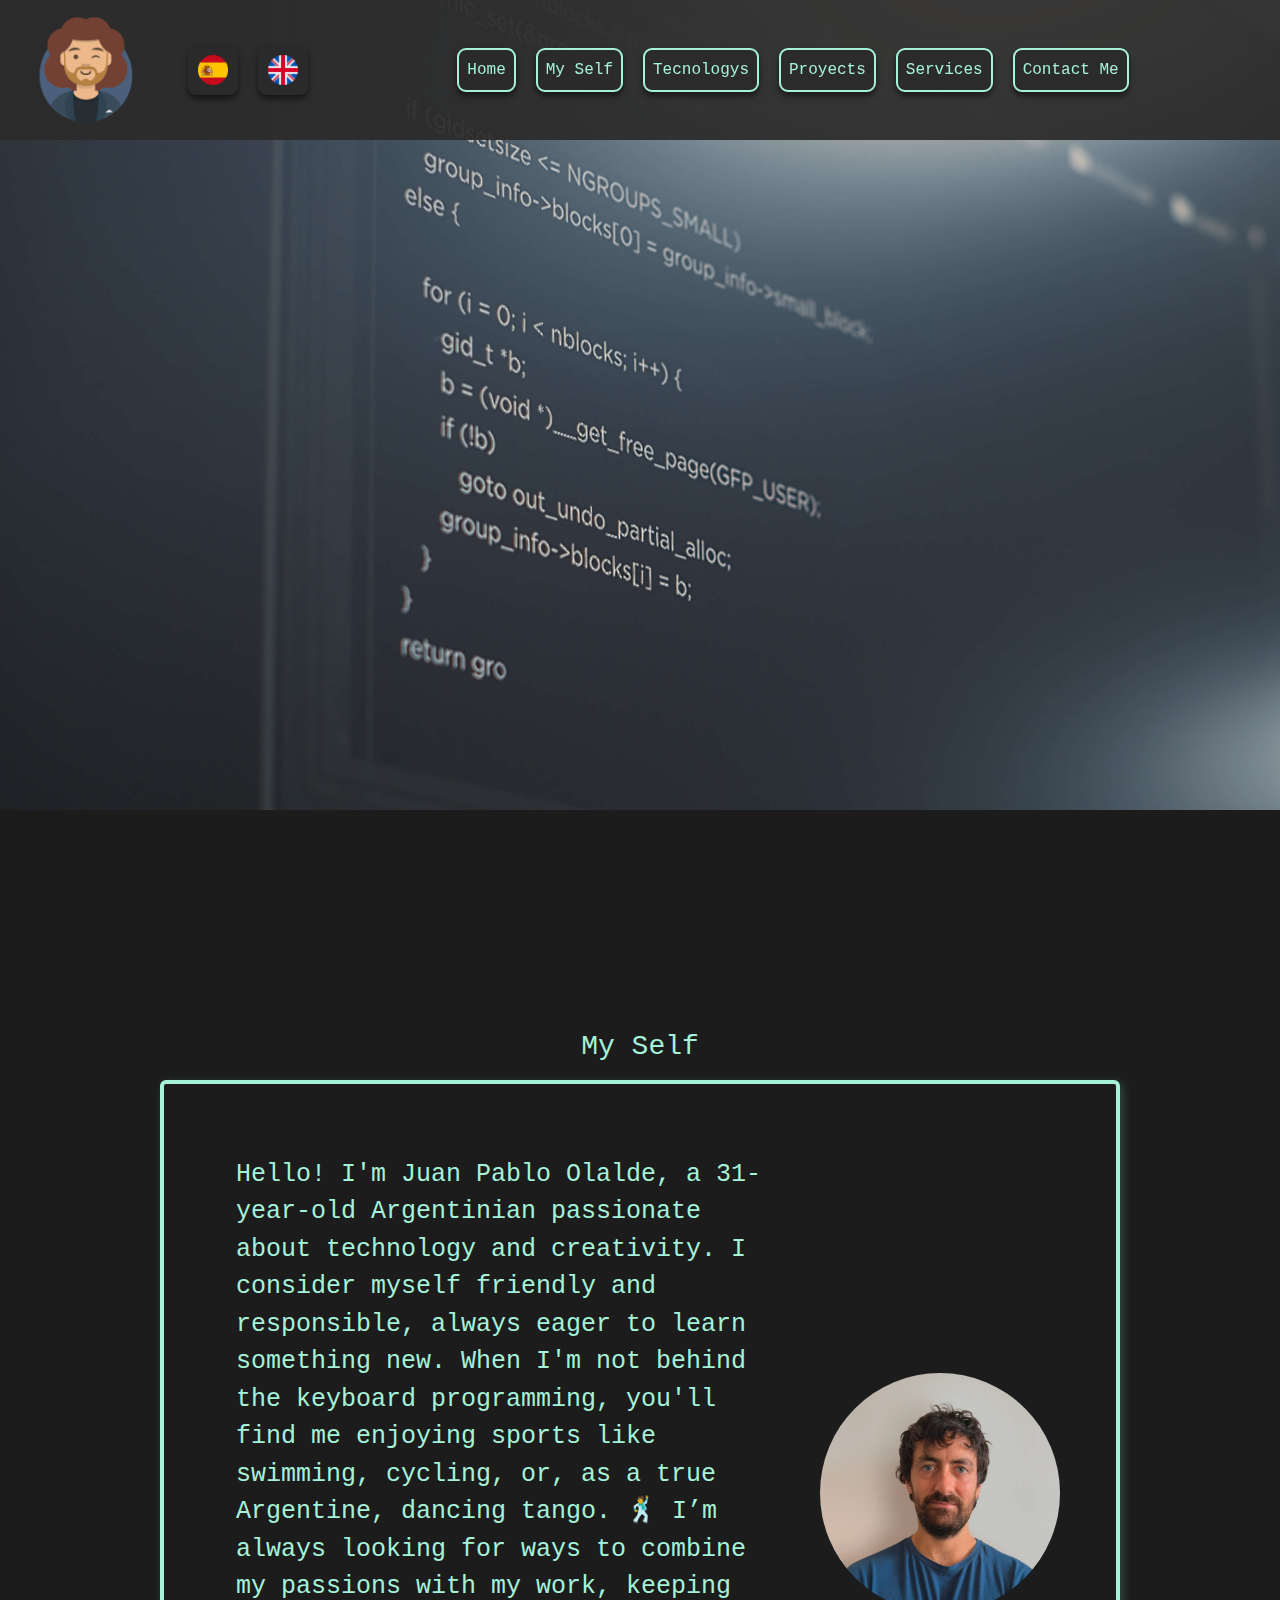
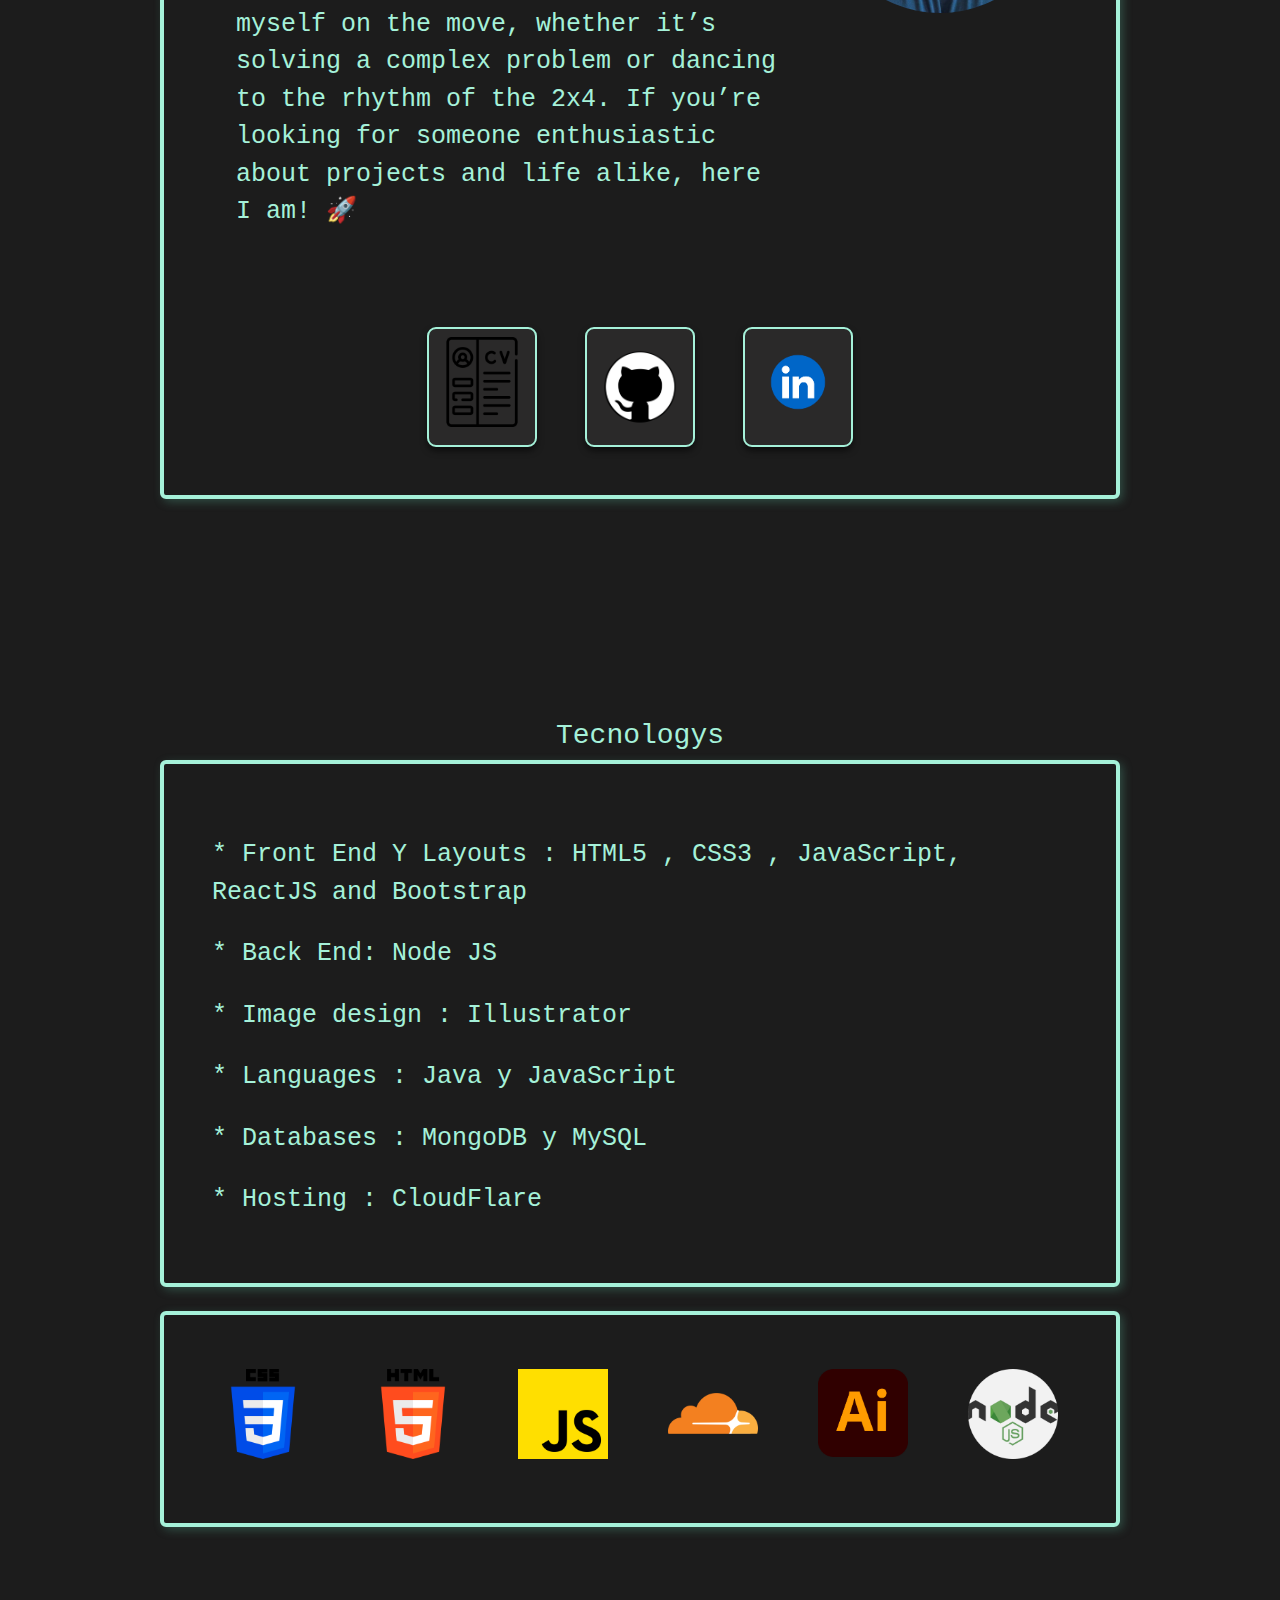
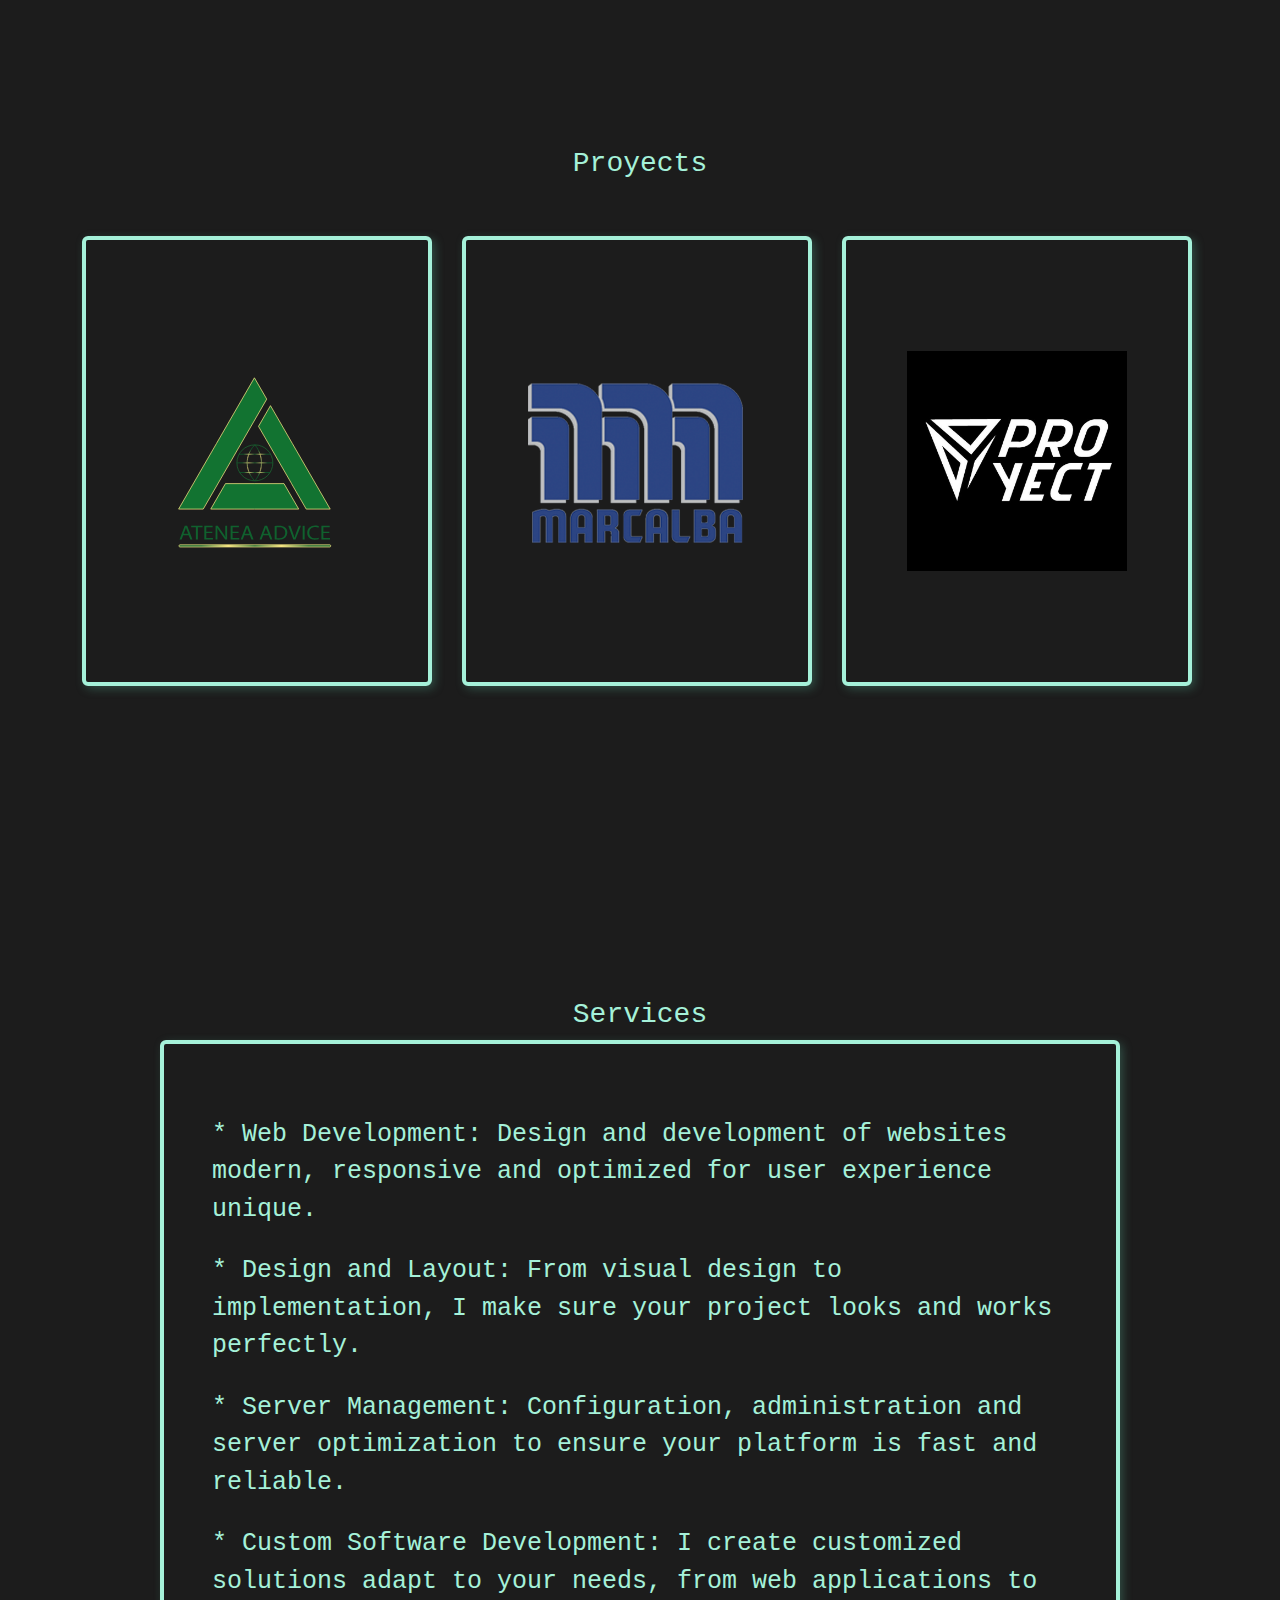
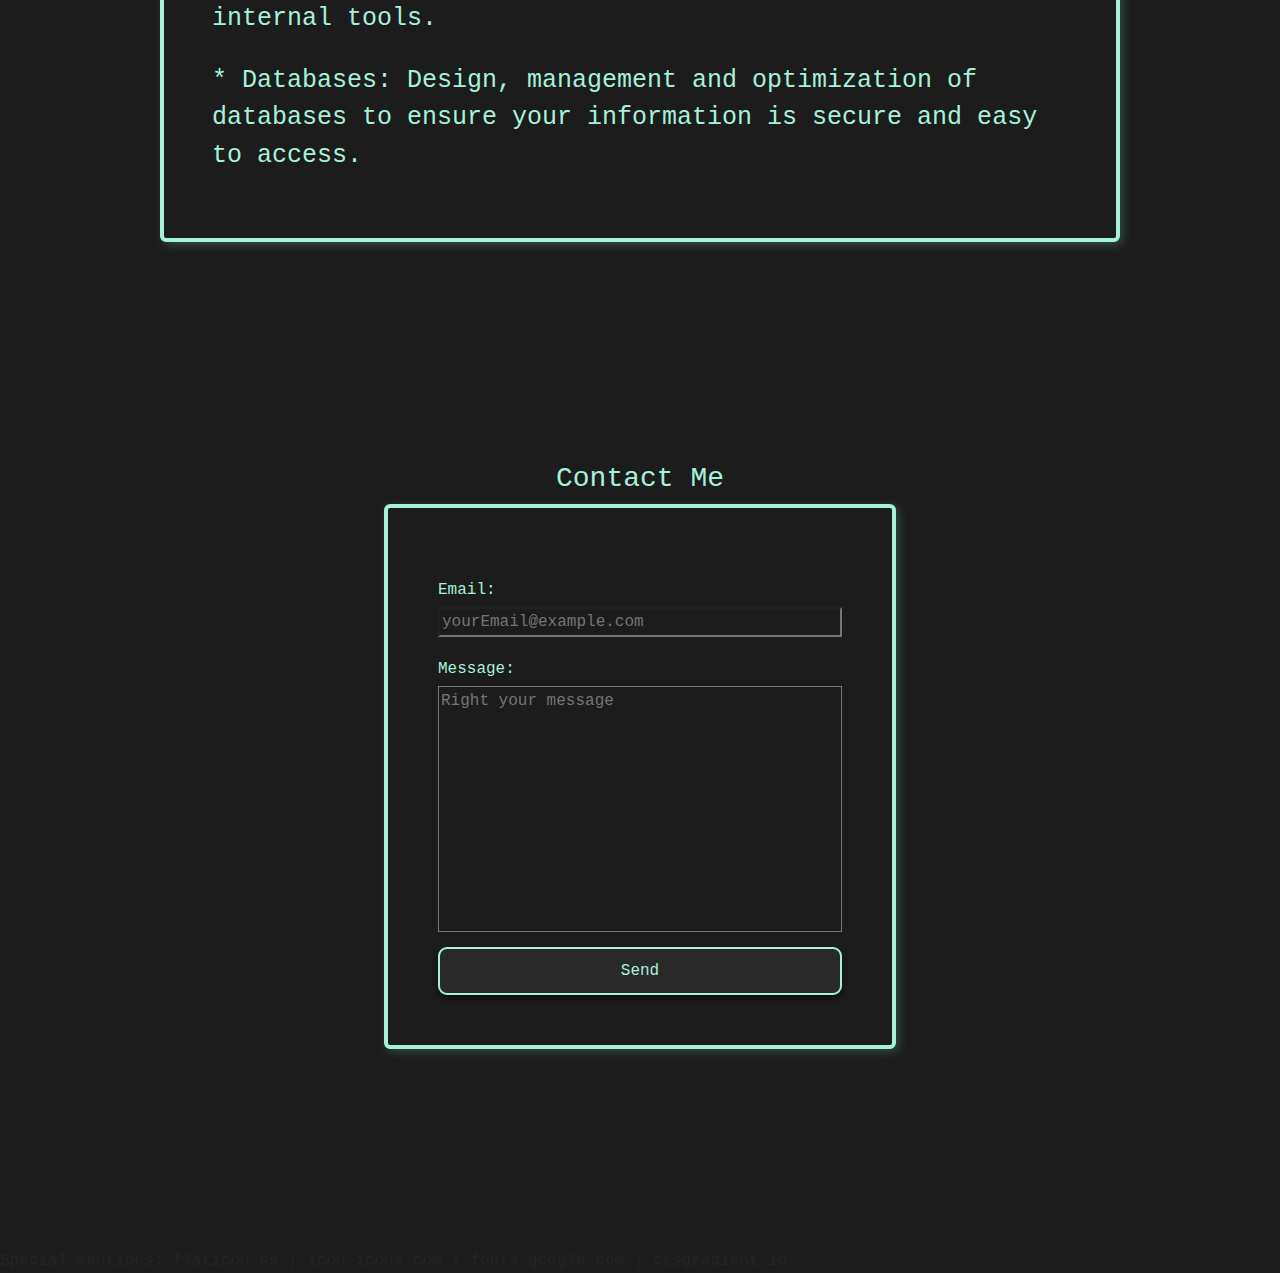
==== commit e6c47511: "update" ====
--- a/indexingles.html
+++ b/indexingles.html
@@ -126,8 +126,15 @@
             />
           </div>
         </div>
-        <div class="d-flex sectionIconsDescrip pb-4 justify-content-center">
-          <a class="nav-link m-4 p-4" href="https://github.com/olaldeJP"
+        <div class="d-flex pb-4 justify-content-center">
+          <a class="nav-link aDescript m-4 p-2" href="imagenes/olalde-cv.pdf"
+            ><img
+              src="imagenes/Icons/cv.png"
+              class="iconoDescrip"
+              alt="iconocv"
+            />
+          </a>
+          <a class="nav-link m-4 p-2" href="https://github.com/olaldeJP"
             ><img
               src="imagenes/Icons/github2.png"
               class="iconoDescrip"
@@ -135,7 +142,7 @@
             />
           </a>
           <a
-            class="nav-link m-4 p-4"
+            class="nav-link m-4 p-2"
             href="https://www.linkedin.com/in/juanpabloolalde/"
             ><img
               src="imagenes/Icons/linkedin.webp"
@@ -251,8 +258,8 @@
     </h3>
     <div class="container my-5">
       <div class="row">
-        <!-- Primera tarjeta -->
-        <div class="col-12 col-md-6 col-lg-4 mb-4">
+        <!-- First card -->
+        <div class="col-12 col-md-6 col-lg-4 mb-4 d-flex align-items-stretch">
           <div class="proyectCard">
             <div class="proyectCard-inner borders">
               <div
@@ -268,9 +275,7 @@
                 class="proyectCard-back d-flex flex-column justify-content-center align-items-center"
               >
                 <h3>Atenea Advice</h3>
-                <p>
-                  Creation of the Logo, portfolio and design of the website.
-                </p>
+                <p>Creation of the logo, portfolio, and website design.</p>
                 <div>
                   <a
                     href="https://atenea-web-tau.vercel.app/"
@@ -283,8 +288,8 @@
           </div>
         </div>
 
-        <!-- Segunda tarjeta -->
-        <div class="col-12 col-md-6 col-lg-4 mb-4">
+        <!-- Second card -->
+        <div class="col-12 col-md-6 col-lg-4 mb-4 d-flex align-items-stretch">
           <div class="proyectCard">
             <div class="proyectCard-inner borders">
               <div
@@ -301,8 +306,8 @@
               >
                 <h3>Marcalba S.A</h3>
                 <p>
-                  File data upload automation software excel to a tender
-                  website.
+                  Automation software for uploading data from Excel files to a
+                  bidding website.
                 </p>
                 <div>
                   <a href="http://marcalba.com.ar/" class="nav-link p-3"
@@ -314,23 +319,23 @@
           </div>
         </div>
 
-        <!-- Tercera tarjeta -->
-        <div class="col-12 col-md-6 col-lg-4 mb-4">
+        <!-- Third card -->
+        <div class="col-12 col-md-6 col-lg-4 mb-4 d-flex align-items-stretch">
           <div class="proyectCard">
             <div class="proyectCard-inner borders">
               <div
                 class="proyectCard-front d-flex justify-content-center align-items-center"
               >
                 <img
-                  width="300px"
+                  width="220px"
                   src="imagenes/proyectEscalada.jpg"
-                  alt="logoAtenea"
+                  alt="proyectEscalada"
                 />
               </div>
               <div
                 class="proyectCard-back d-flex flex-column justify-content-center align-items-center"
               >
-                <h3>Proyect Escalada</h3>
+                <h3>Project Escalada</h3>
                 <p>Website design for a climbing center.</p>
                 <div>
                   <a href="https://proyect-nu.vercel.app/" class="nav-link p-3"
--- a/components/sectionMyself.css
+++ b/components/sectionMyself.css
@@ -25,7 +25,19 @@
 
 }
 
-@media (max-width: 550px) {
+
+
+@media (max-width: 750px) {
+    .aDescript {
+        padding: 15px !important;
+    }
+
+    .iconoDescrip {
+        width: 50px;
+    }
+}
+
+@media (max-width: 600px) {
 
     .sectionMyself a {
         width: 70px !important;
@@ -36,7 +48,13 @@
         width: 150px;
     }
 
+    .aDescript {
+        padding: 5px !important;
+    }
+
     .iconoDescrip {
         width: 50px;
     }
+
+
 }--- a/components/cardsProyects.css
+++ b/components/cardsProyects.css
@@ -2,8 +2,8 @@
     width: 350px;
     height: 400px;
     perspective: 1000px;
-
-    margin: 20px auto;
+    min-height: 450px;
+    margin-bottom: 20px;
 }
 
 .proyectCard-inner {
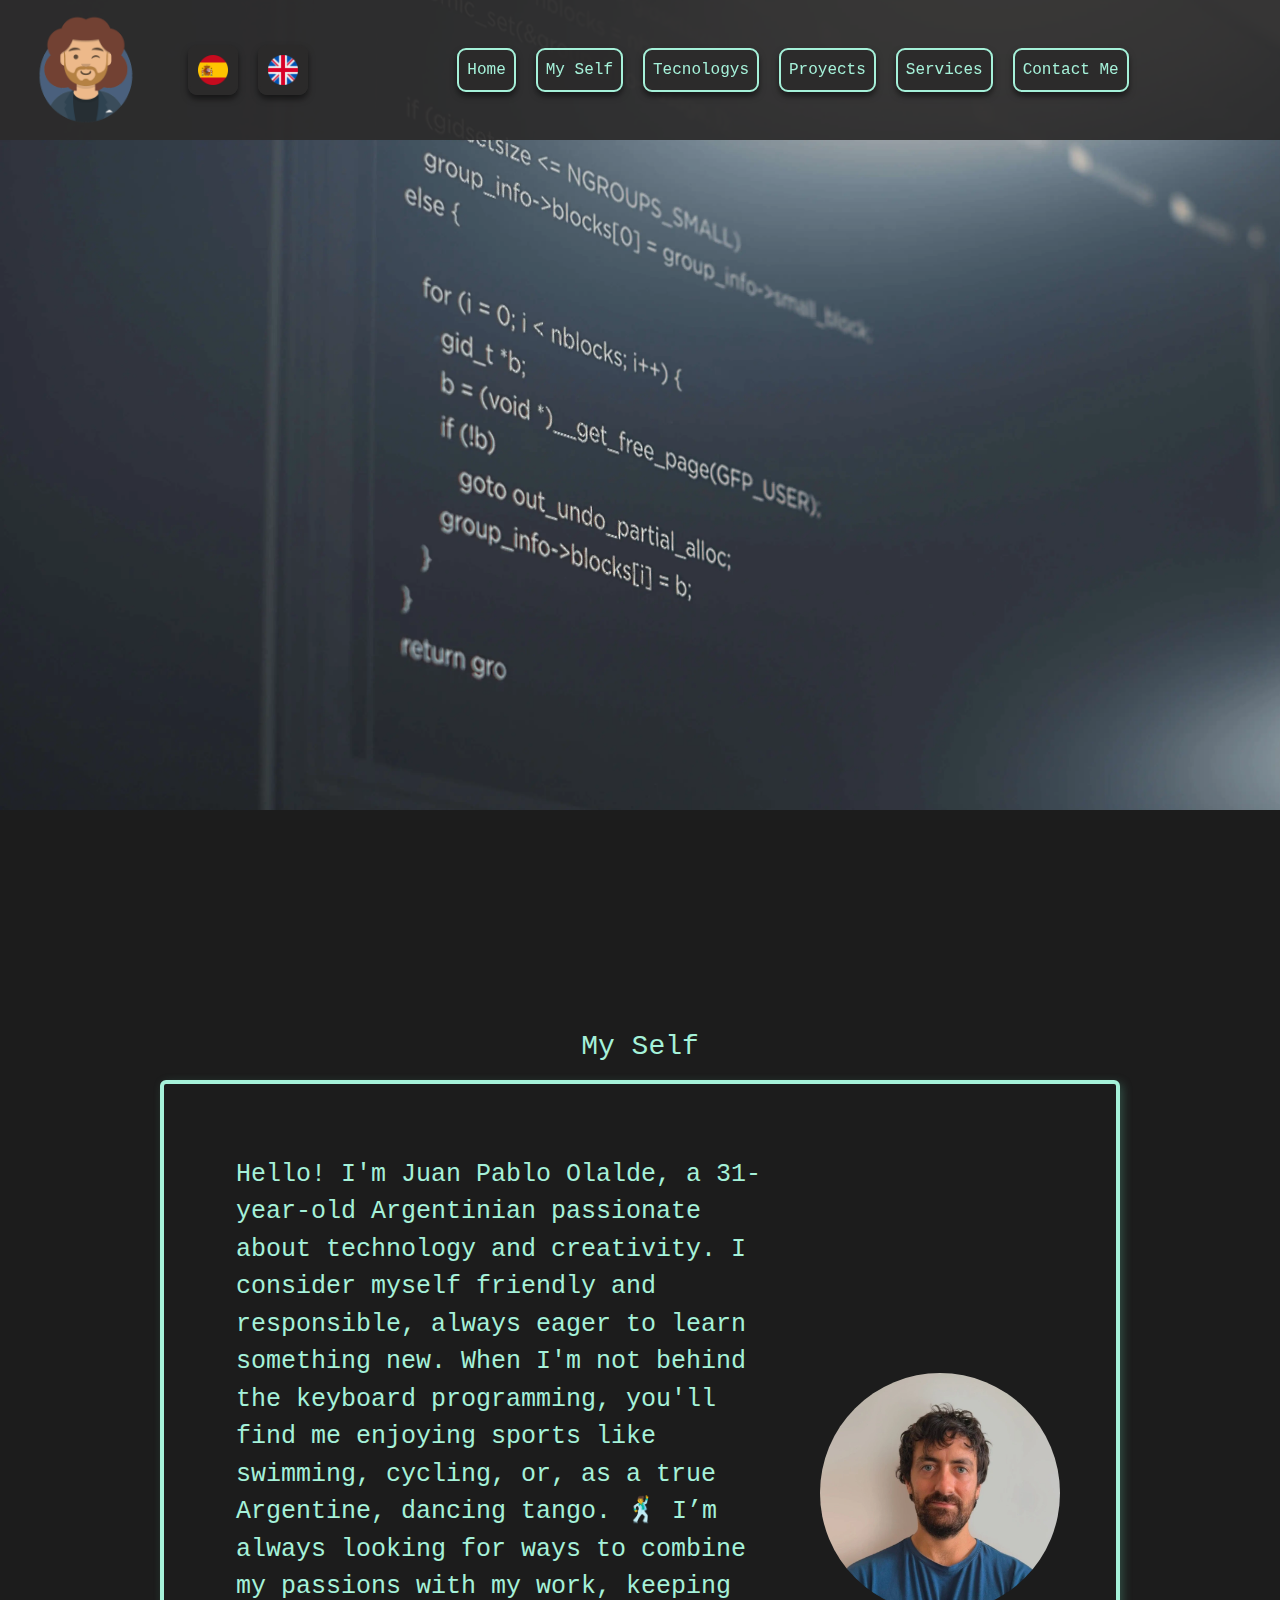
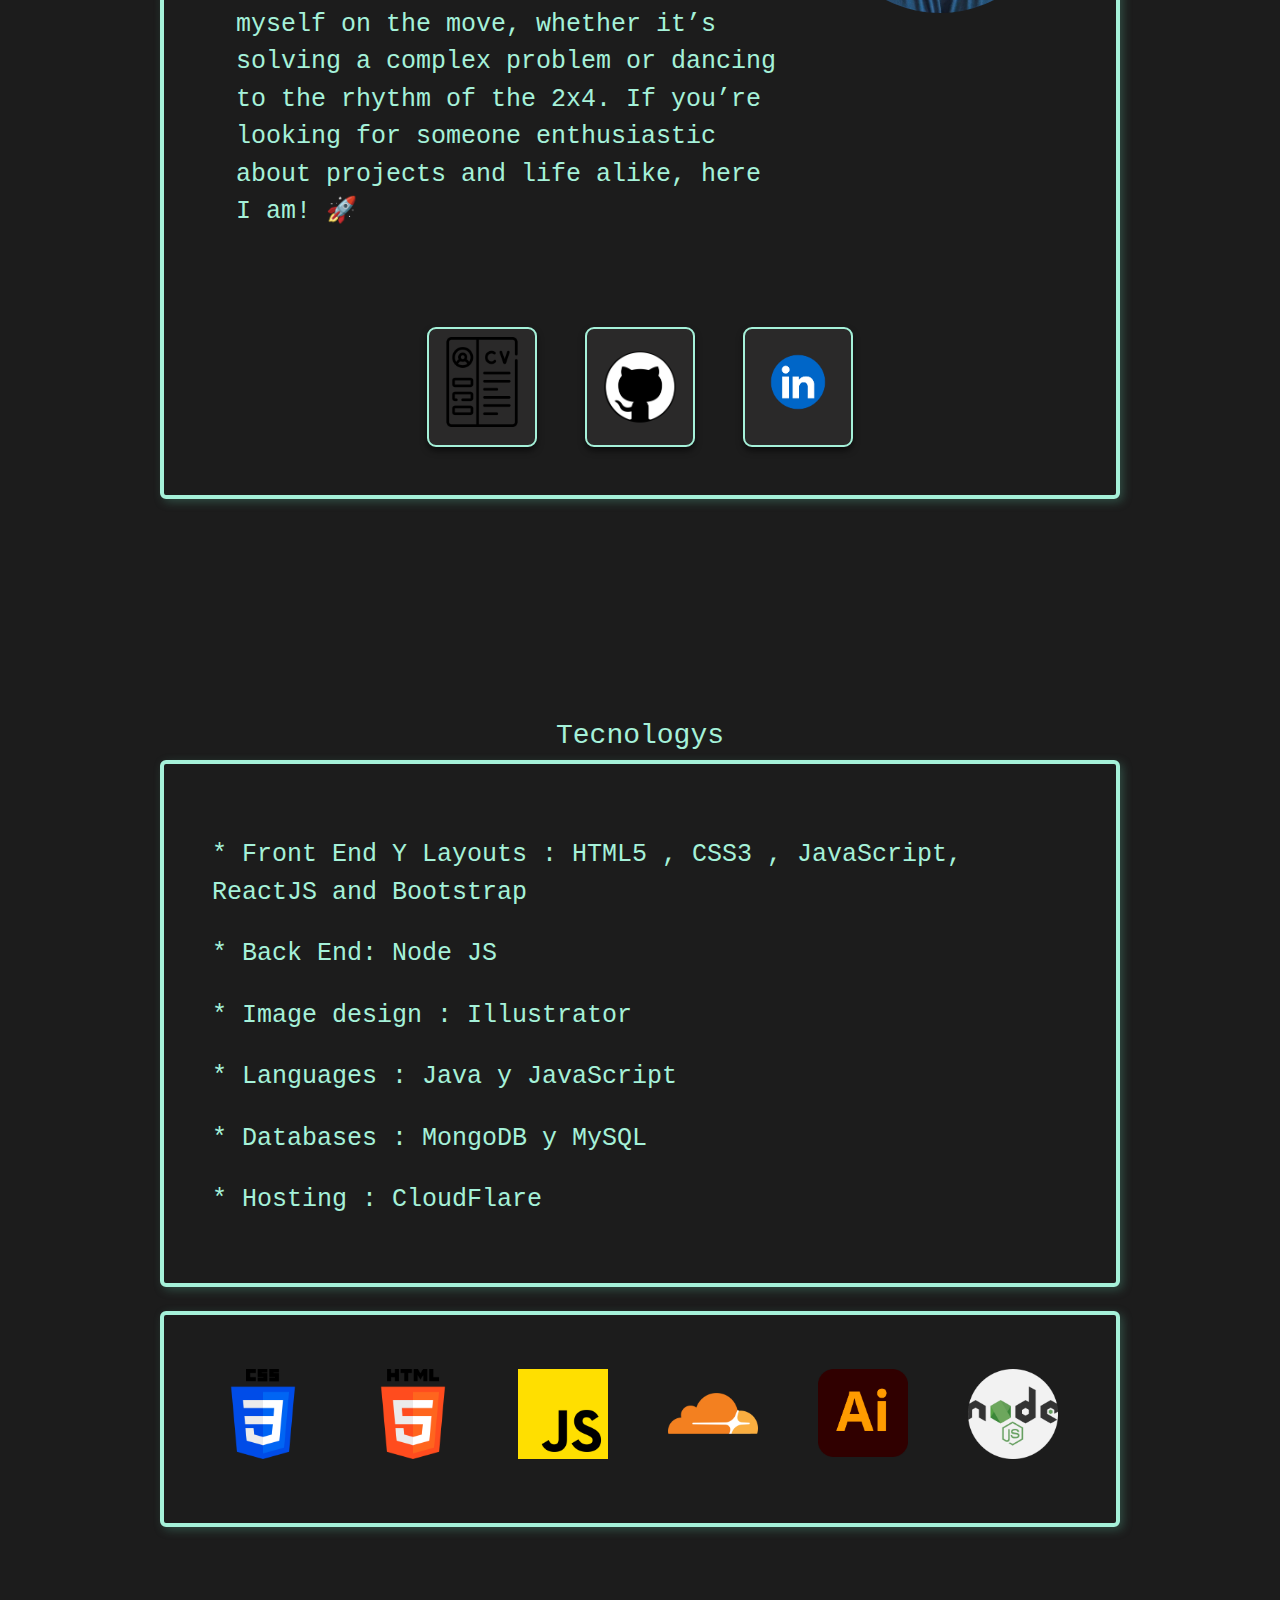
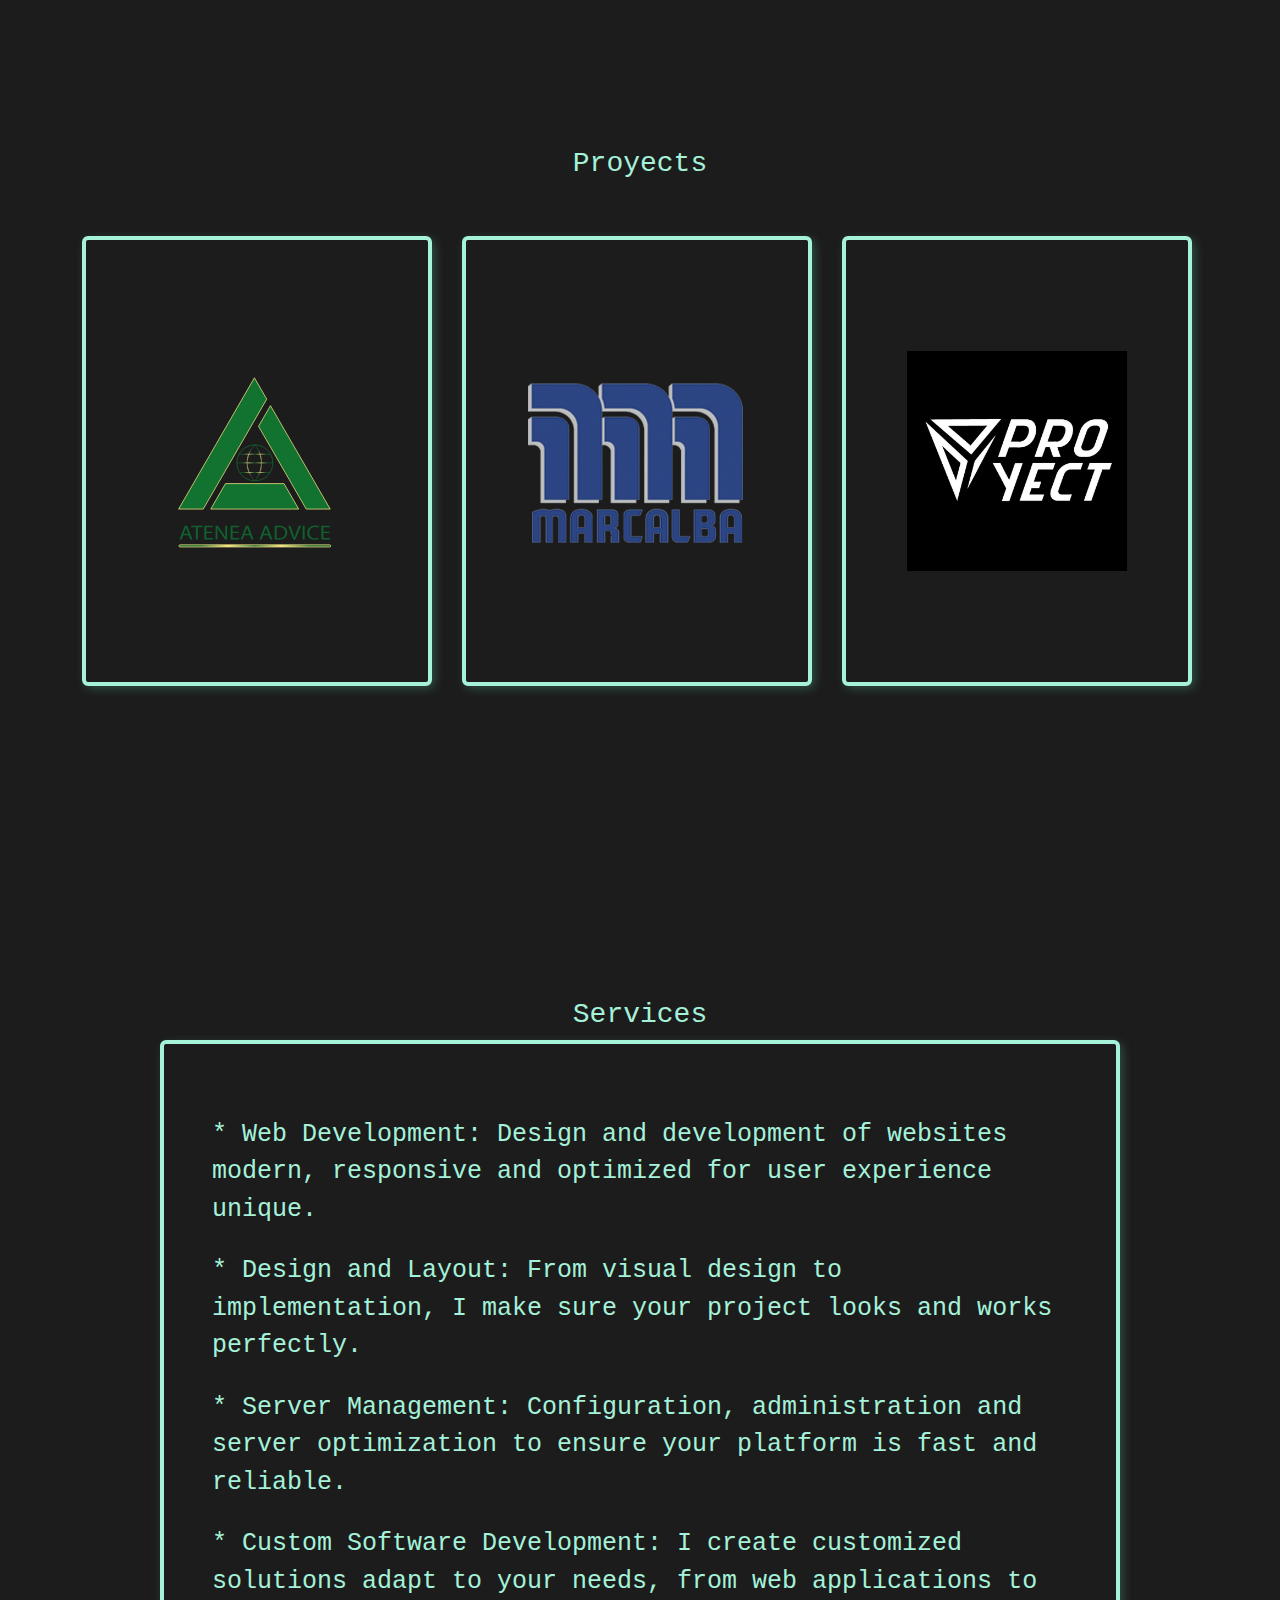
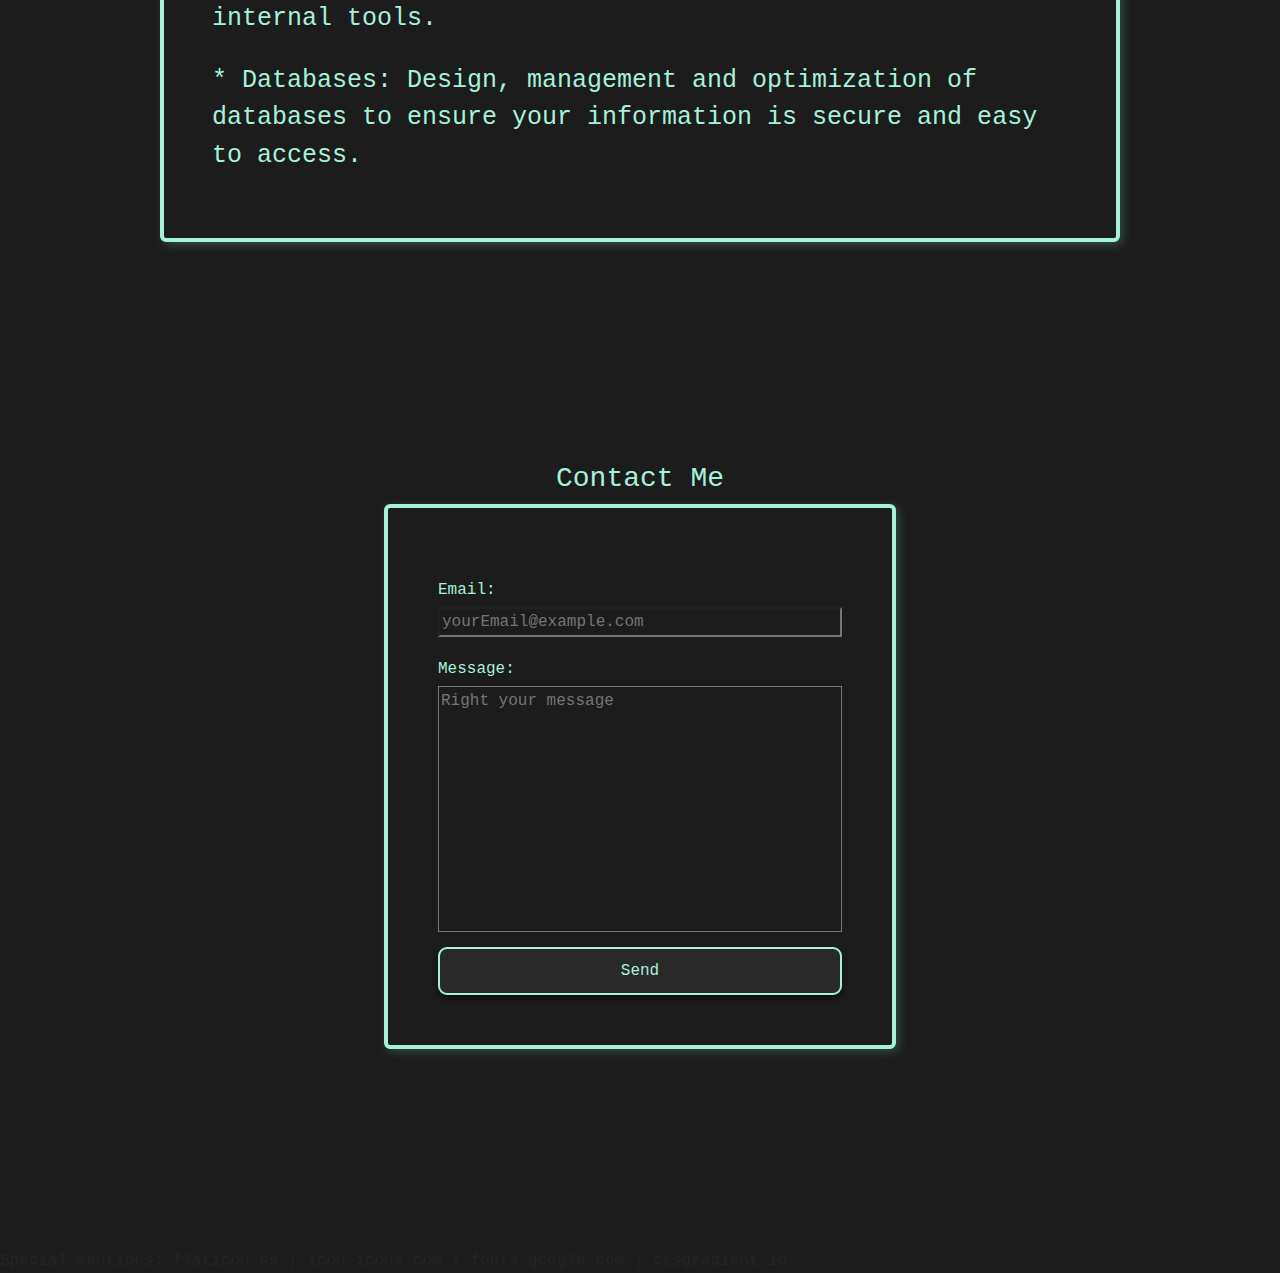
==== commit 95e72f45: "update" ====
--- a/indexingles.html
+++ b/indexingles.html
@@ -120,7 +120,7 @@
           </div>
           <div class="d-flex fondoMainRight p-2 align-items-center">
             <img
-              src="imagenes/fotoPerfil.jpeg"
+              src="imagenes/fotoPerfil.webp"
               alt="fotoPerfil"
               class="fotoPerfil"
             />
@@ -297,7 +297,7 @@
               >
                 <img
                   width="220px"
-                  src="imagenes/marcalba.png"
+                  src="imagenes/marcalba.webp"
                   alt="marcalbaicon"
                 />
               </div>
@@ -328,7 +328,7 @@
               >
                 <img
                   width="220px"
-                  src="imagenes/proyectEscalada.jpg"
+                  src="imagenes/proyectEscalada.webp"
                   alt="proyectEscalada"
                 />
               </div>
--- a/components/styleMain.css
+++ b/components/styleMain.css
@@ -34,7 +34,7 @@
 }
 
 .fondoMain {
-    background: url(../imagenes/codigo.jpg) fixed;
+    background: url(../imagenes/codigo.webp) fixed;
     height: 90vh;
     background-size: cover;
 }
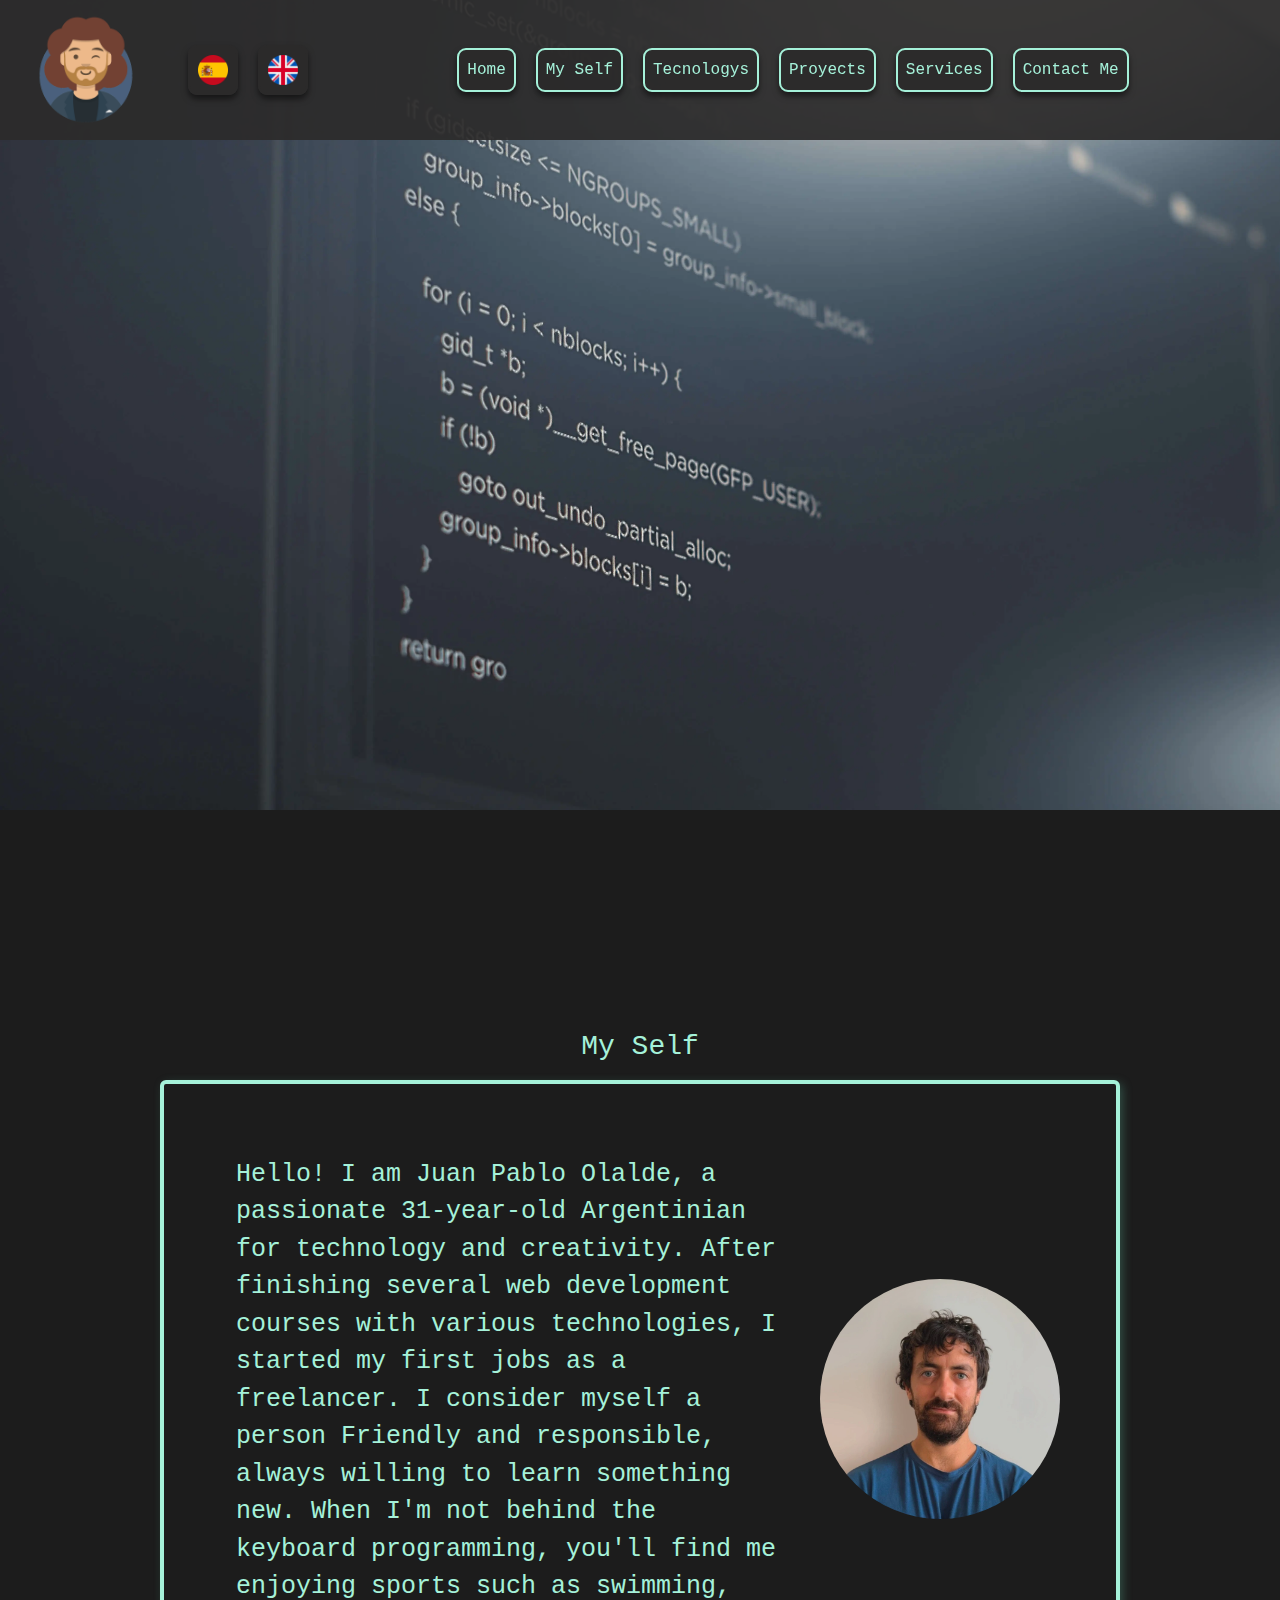
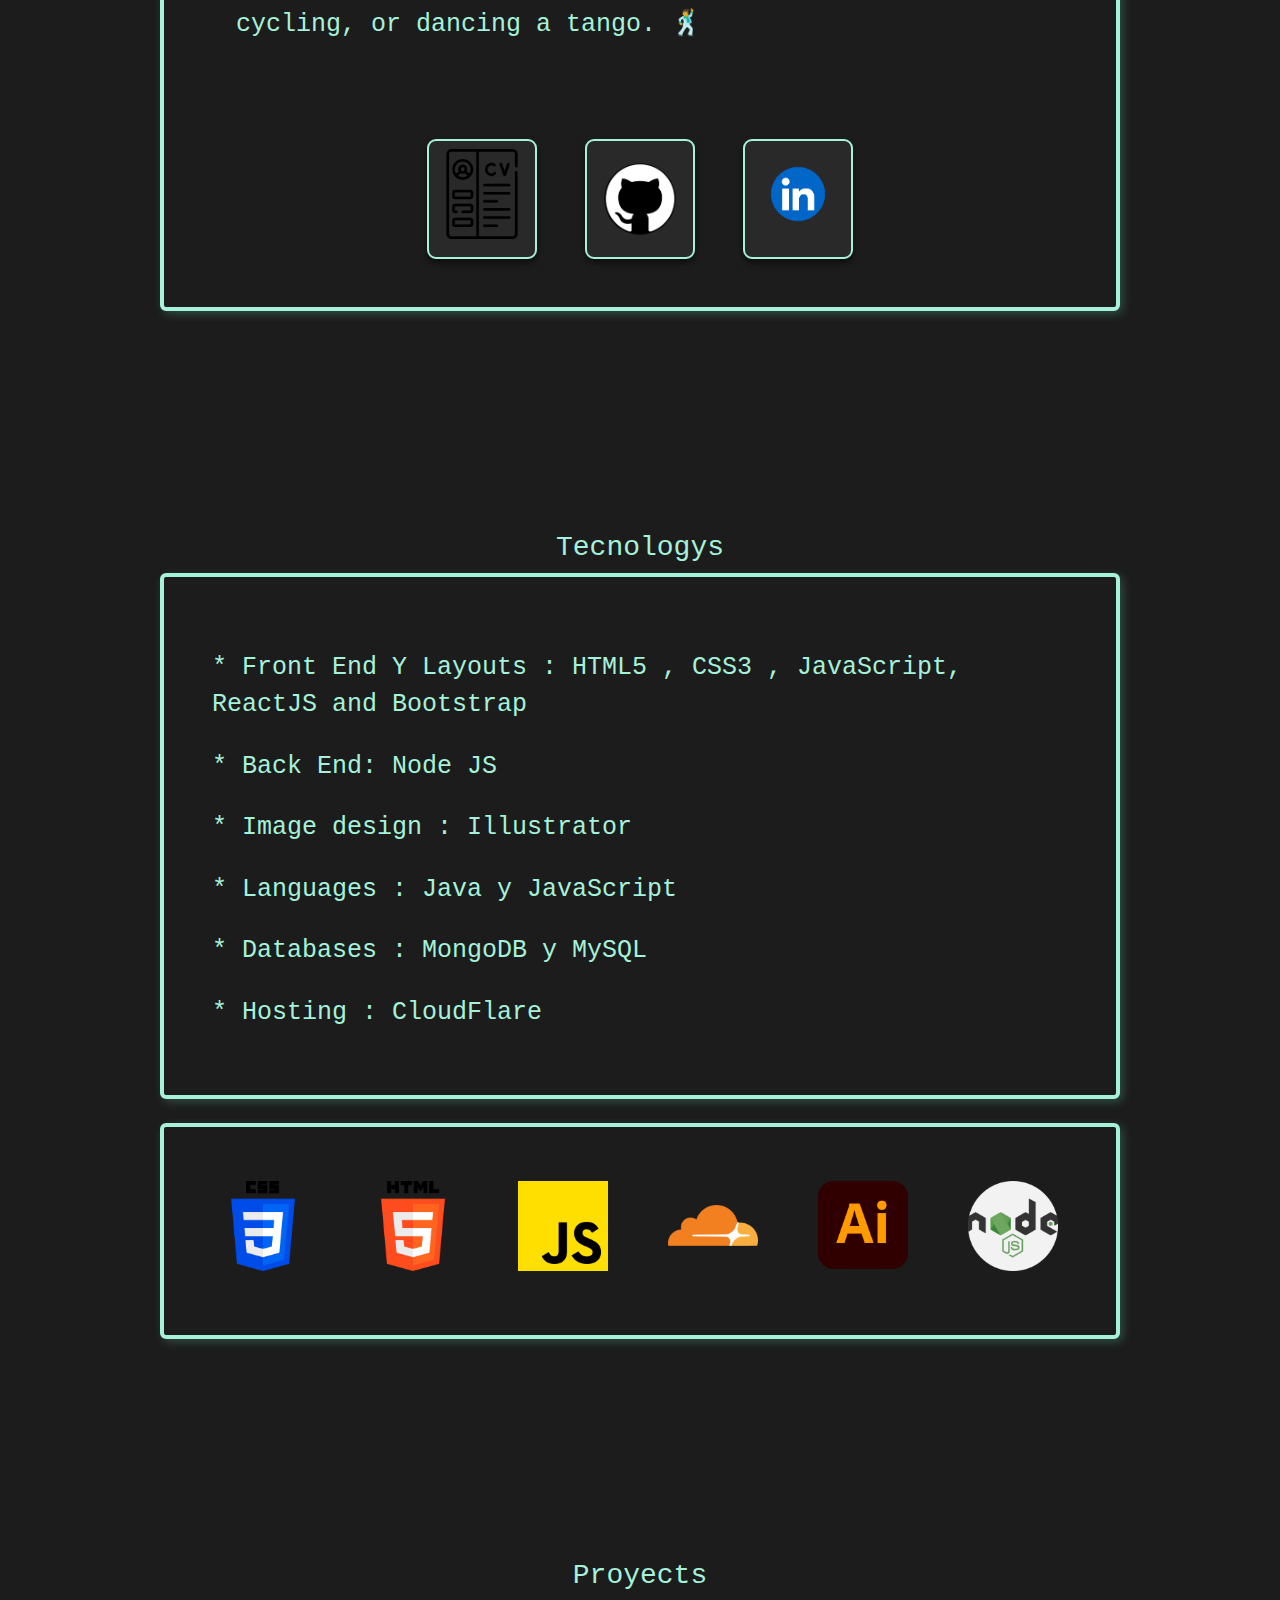
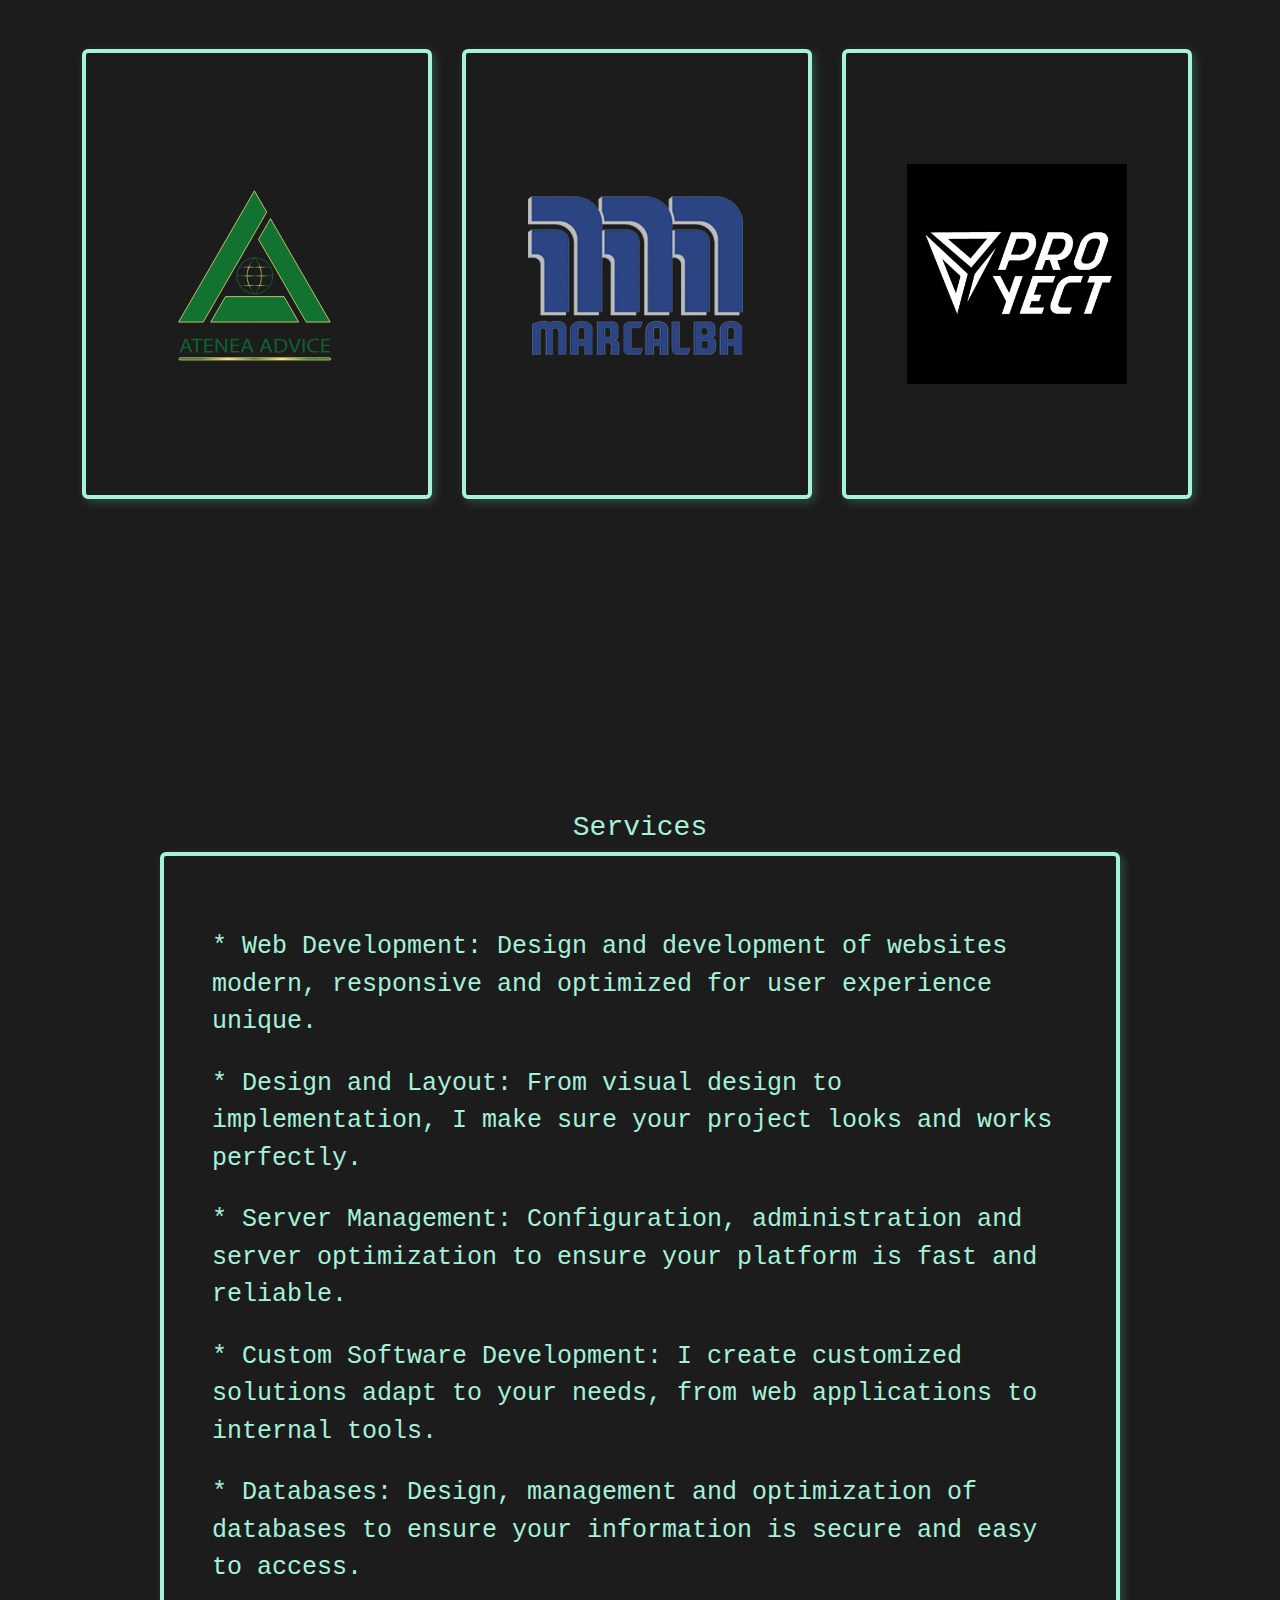
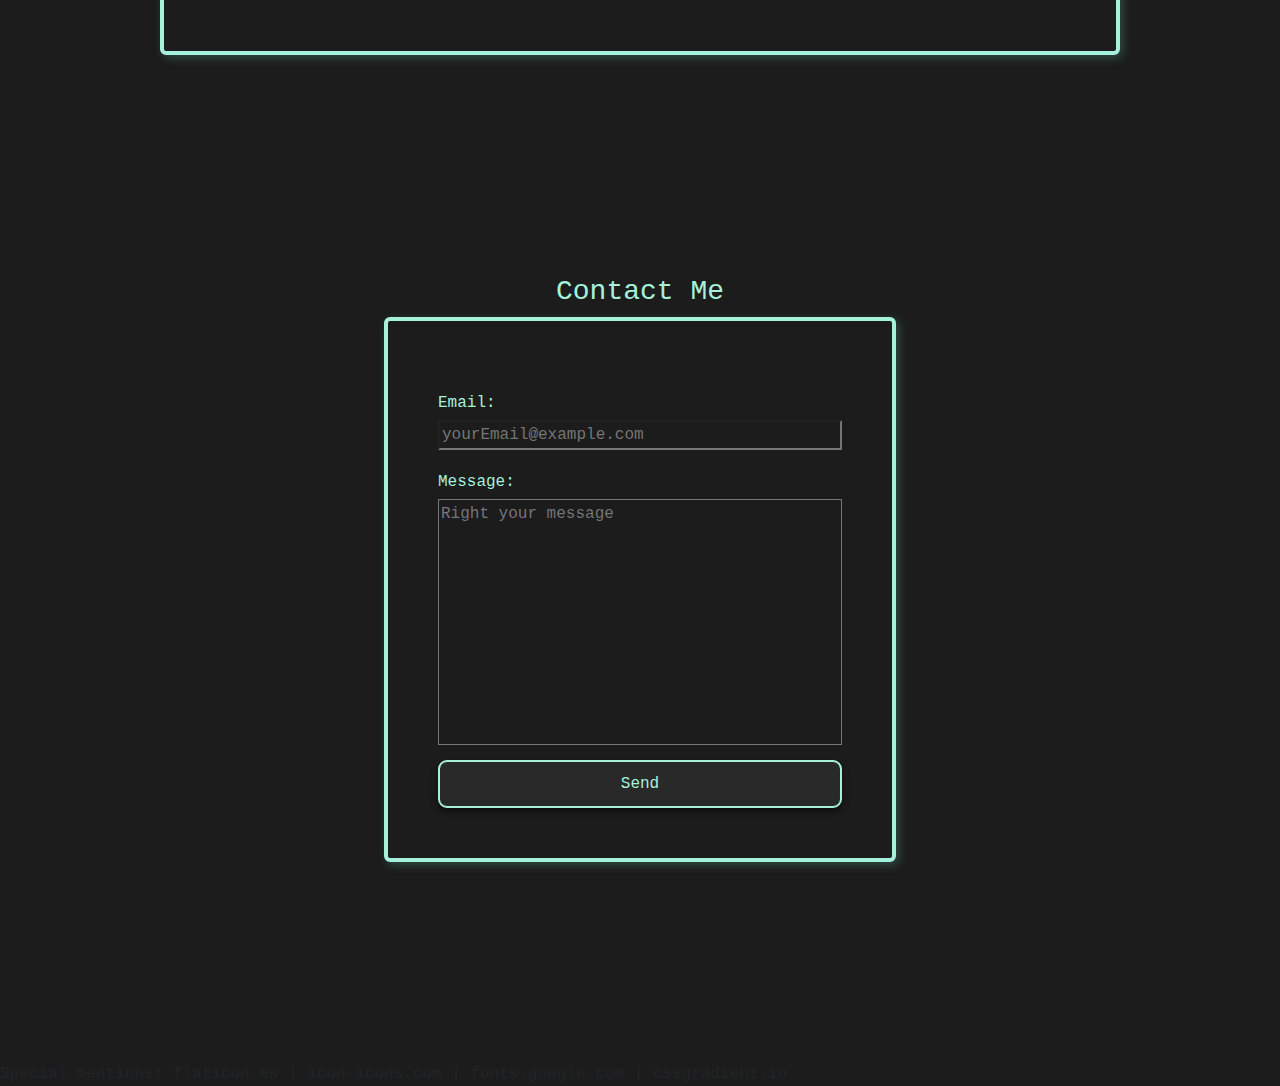
==== commit 8868bc13: "update" ====
--- a/indexingles.html
+++ b/indexingles.html
@@ -107,18 +107,18 @@
         <div class="d-flex justify-content-between sectionMyself p-5">
           <div class="fondoMainLeft align-self-center">
             <p class="text-start m-4">
-              Hello! I'm Juan Pablo Olalde, a 31-year-old Argentinian passionate
-              about technology and creativity. I consider myself friendly and
-              responsible, always eager to learn something new. When I'm not
-              behind the keyboard programming, you'll find me enjoying sports
-              like swimming, cycling, or, as a true Argentine, dancing tango. 🕺
-              I’m always looking for ways to combine my passions with my work,
-              keeping myself on the move, whether it’s solving a complex problem
-              or dancing to the rhythm of the 2x4. If you’re looking for someone
-              enthusiastic about projects and life alike, here I am! 🚀
+              Hello! I am Juan Pablo Olalde, a passionate 31-year-old
+              Argentinian for technology and creativity. After finishing several
+              web development courses with various technologies, I started my
+              first jobs as a freelancer. I consider myself a person Friendly
+              and responsible, always willing to learn something new. When I'm
+              not behind the keyboard programming, you'll find me enjoying
+              sports such as swimming, cycling, or dancing a tango. 🕺
             </p>
           </div>
-          <div class="d-flex fondoMainRight p-2 align-items-center">
+          <div
+            class="d-flex fondoMainRight fondoMainRight p-2 align-items-center"
+          >
             <img
               src="imagenes/fotoPerfil.webp"
               alt="fotoPerfil"
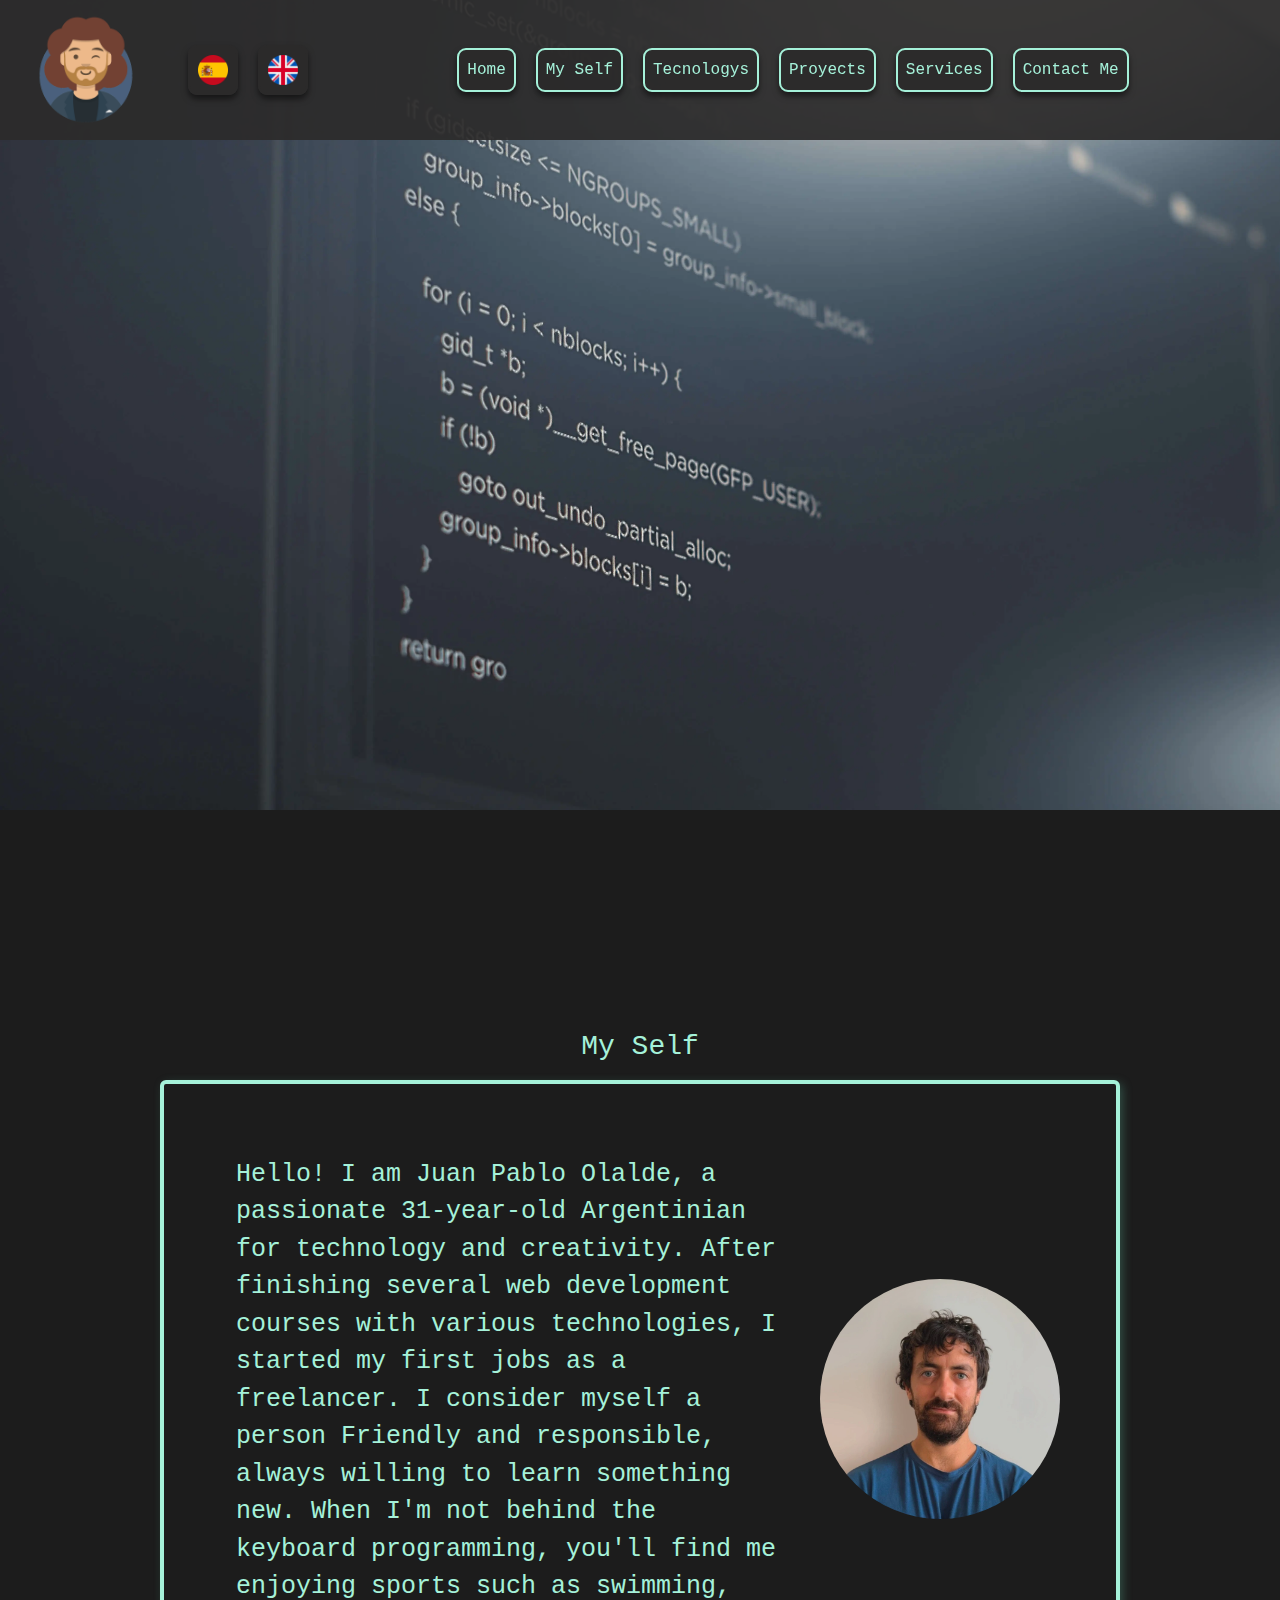
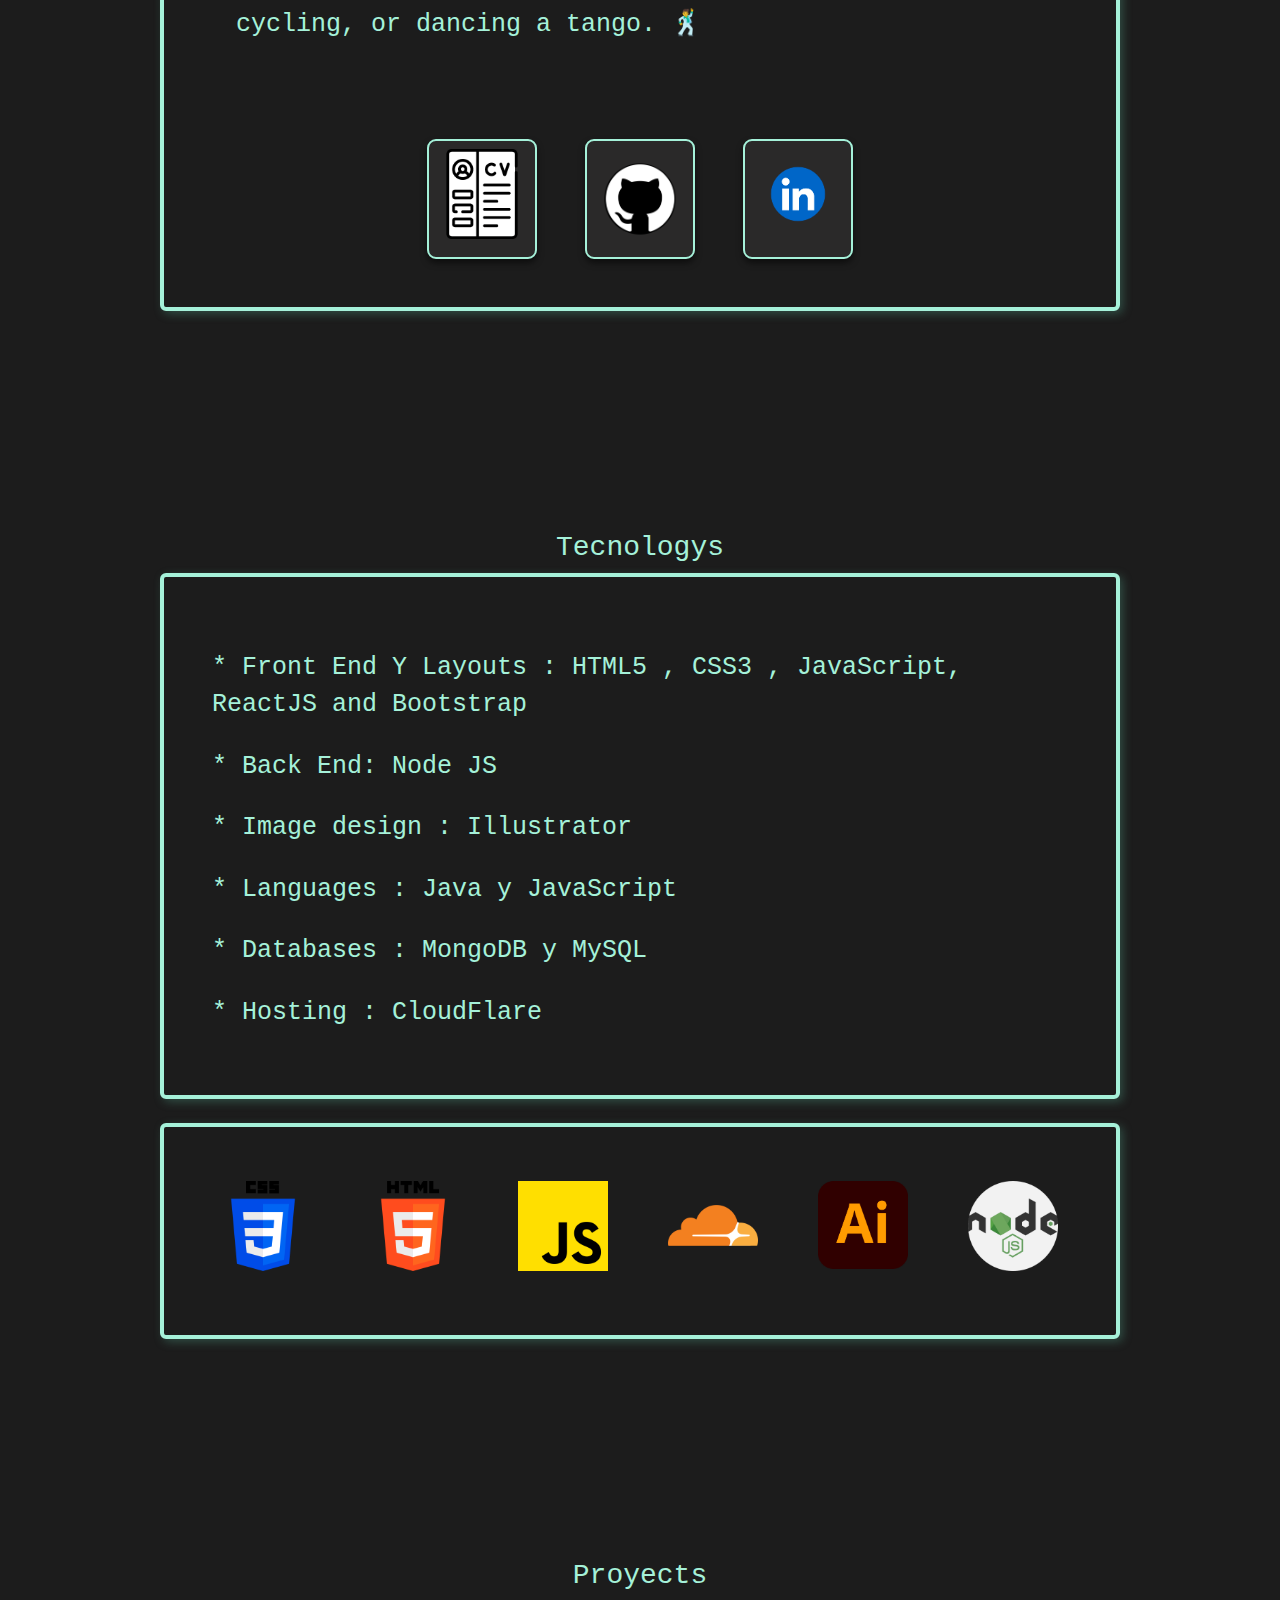
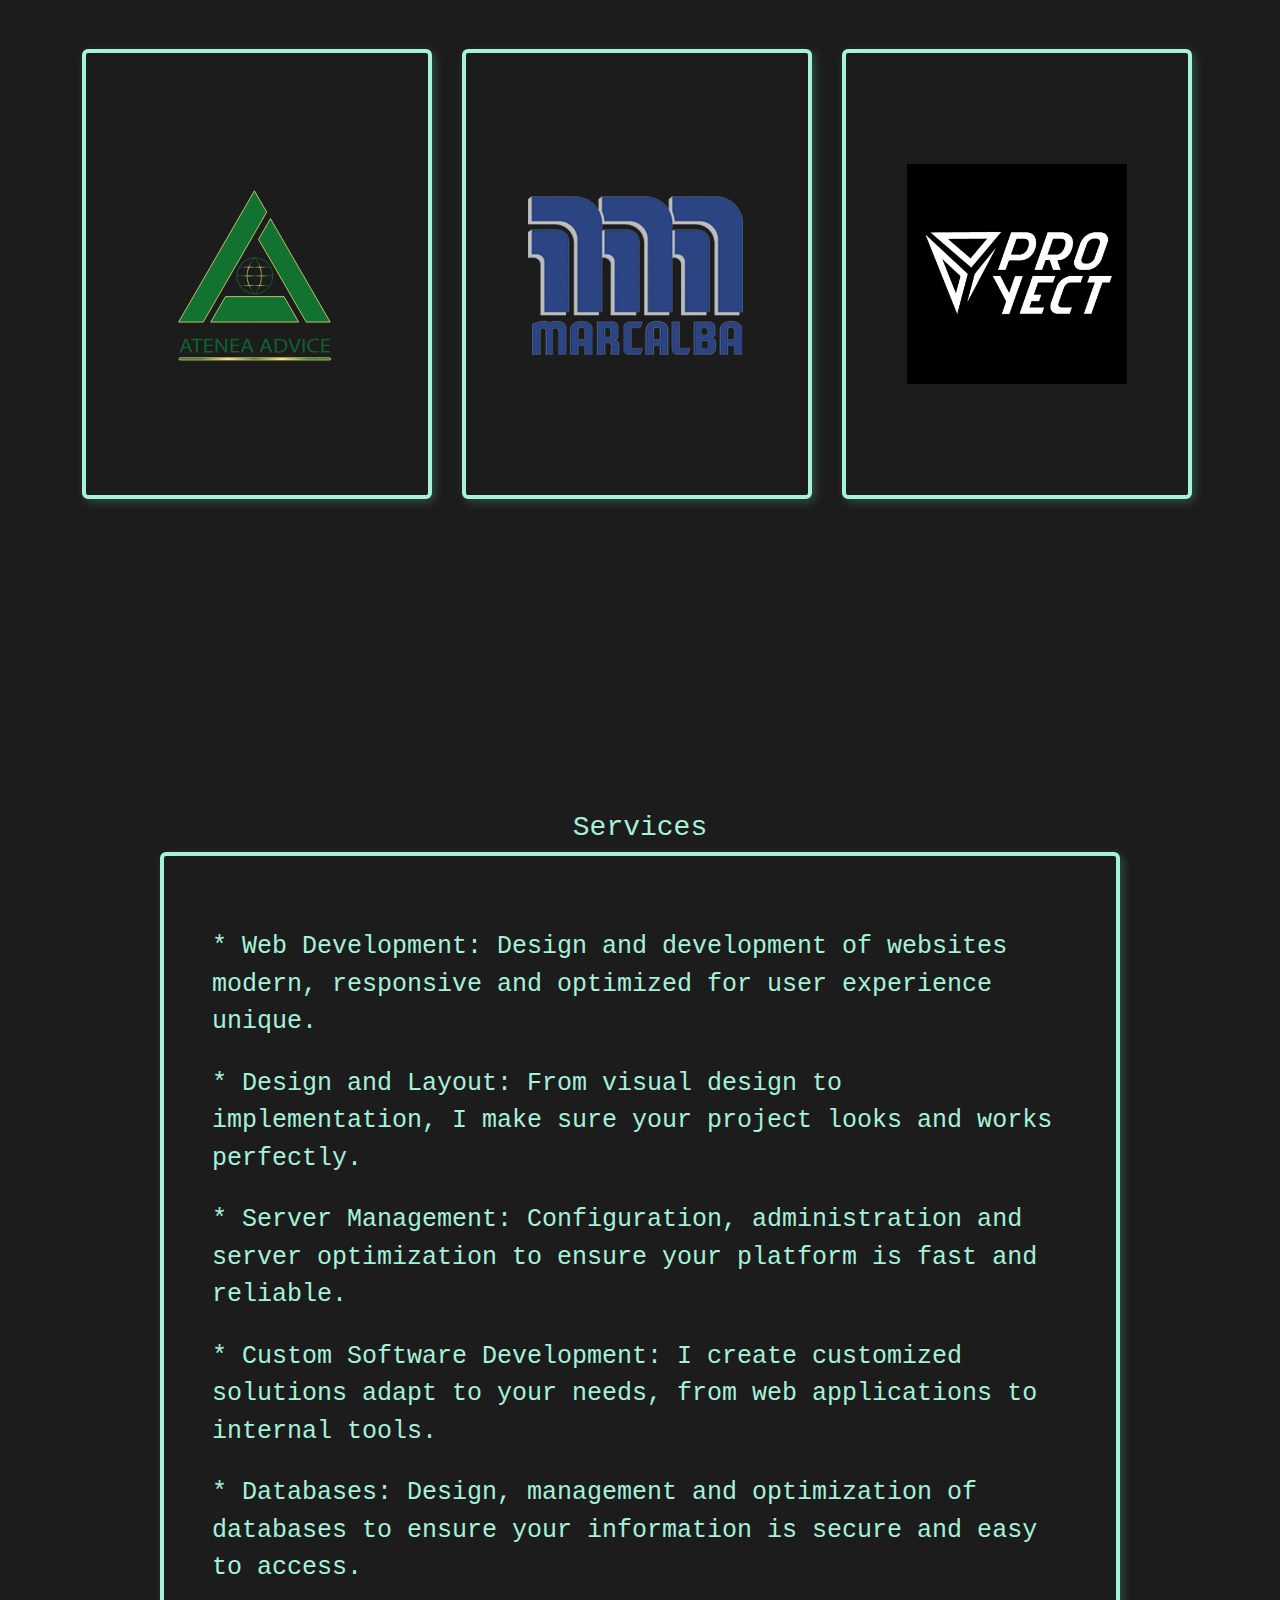
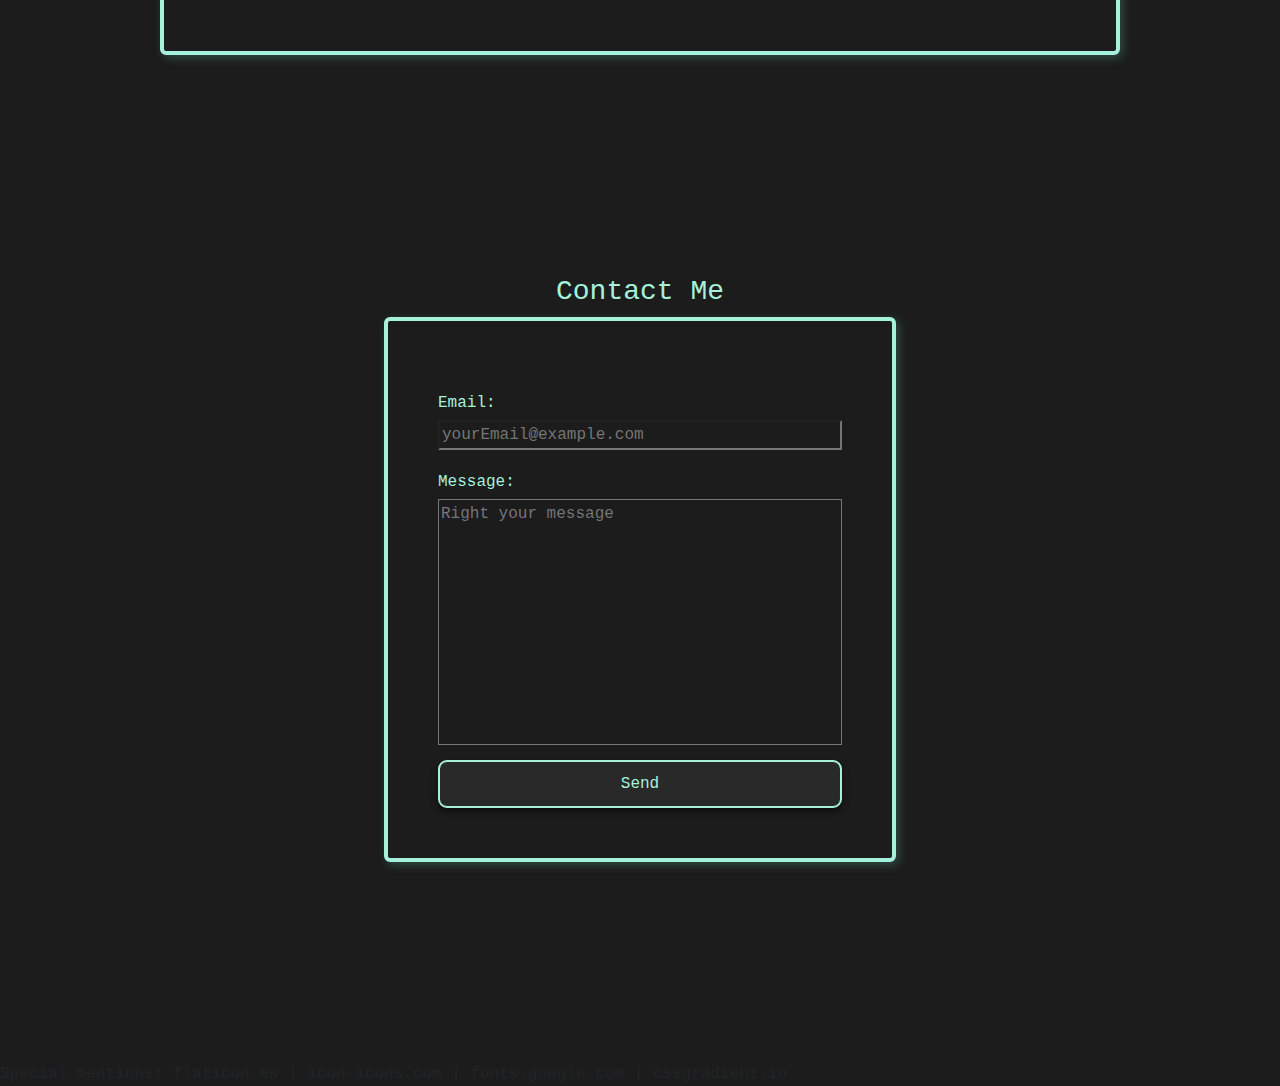
==== commit 935a4c6b: "update" ====
--- a/indexingles.html
+++ b/indexingles.html
@@ -103,7 +103,9 @@
       My Self
     </h3>
     <section class="d-flex justify-content-center mt-2">
-      <div class="d-flex w-75 flex-column justify-content-center borders">
+      <div
+        class="d-flex w-75 w-md-100 flex-column justify-content-center borders"
+      >
         <div class="d-flex justify-content-between sectionMyself p-5">
           <div class="fondoMainLeft align-self-center">
             <p class="text-start m-4">
@@ -117,7 +119,7 @@
             </p>
           </div>
           <div
-            class="d-flex fondoMainRight fondoMainRight p-2 align-items-center"
+            class="d-flex fondoMainRight fondoMainRight p-2 align-items-center justify-content-center"
           >
             <img
               src="imagenes/fotoPerfil.webp"
@@ -160,7 +162,7 @@
       Tecnologys
     </h3>
     <div class="d-flex justify-content-center">
-      <div class="d-flex w-75 borders p-5">
+      <div class="d-flex w-75 w-md-100 borders p-5">
         <div class="fondoMainLeft align-self-center">
           <p class="text-start mt-4">
             * Front End Y Layouts : HTML5 , CSS3 , JavaScript, ReactJS and
@@ -355,7 +357,7 @@
       Services
     </h3>
     <div class="d-flex justify-content-center">
-      <div class="d-flex w-75 borders p-5">
+      <div class="d-flex w-md-100 w-75 borders p-5">
         <div class="fondoMainLeft align-self-center">
           <p class="text-start mt-4">
             * Web Development: Design and development of websites modern,
--- a/components/sectionMyself.css
+++ b/components/sectionMyself.css
@@ -2,6 +2,7 @@
     font-size: 25px;
 
 }
+
 
 
 .fotoPerfil {
@@ -11,6 +12,12 @@
 
 .iconoDescrip {
     width: 90px;
+}
+
+@media (max-width : 1050px) {
+    .w-md-100 {
+        width: 90% !important;
+    }
 }
 
 @media (max-width: 850px) {
--- a/components/styleMain.css
+++ b/components/styleMain.css
@@ -79,7 +79,7 @@
     width: 5%;
 }
 
-@media (max-width:600px) {
+@media (max-width:900px) {
     .fondoMain {
         height: 45vh;
         ;
@@ -88,4 +88,12 @@
     p {
         font-size: 20px;
     }
+}
+
+@media (max-width:600px) {
+    .fondoMain {
+        height: 45vh;
+        ;
+    }
+
 }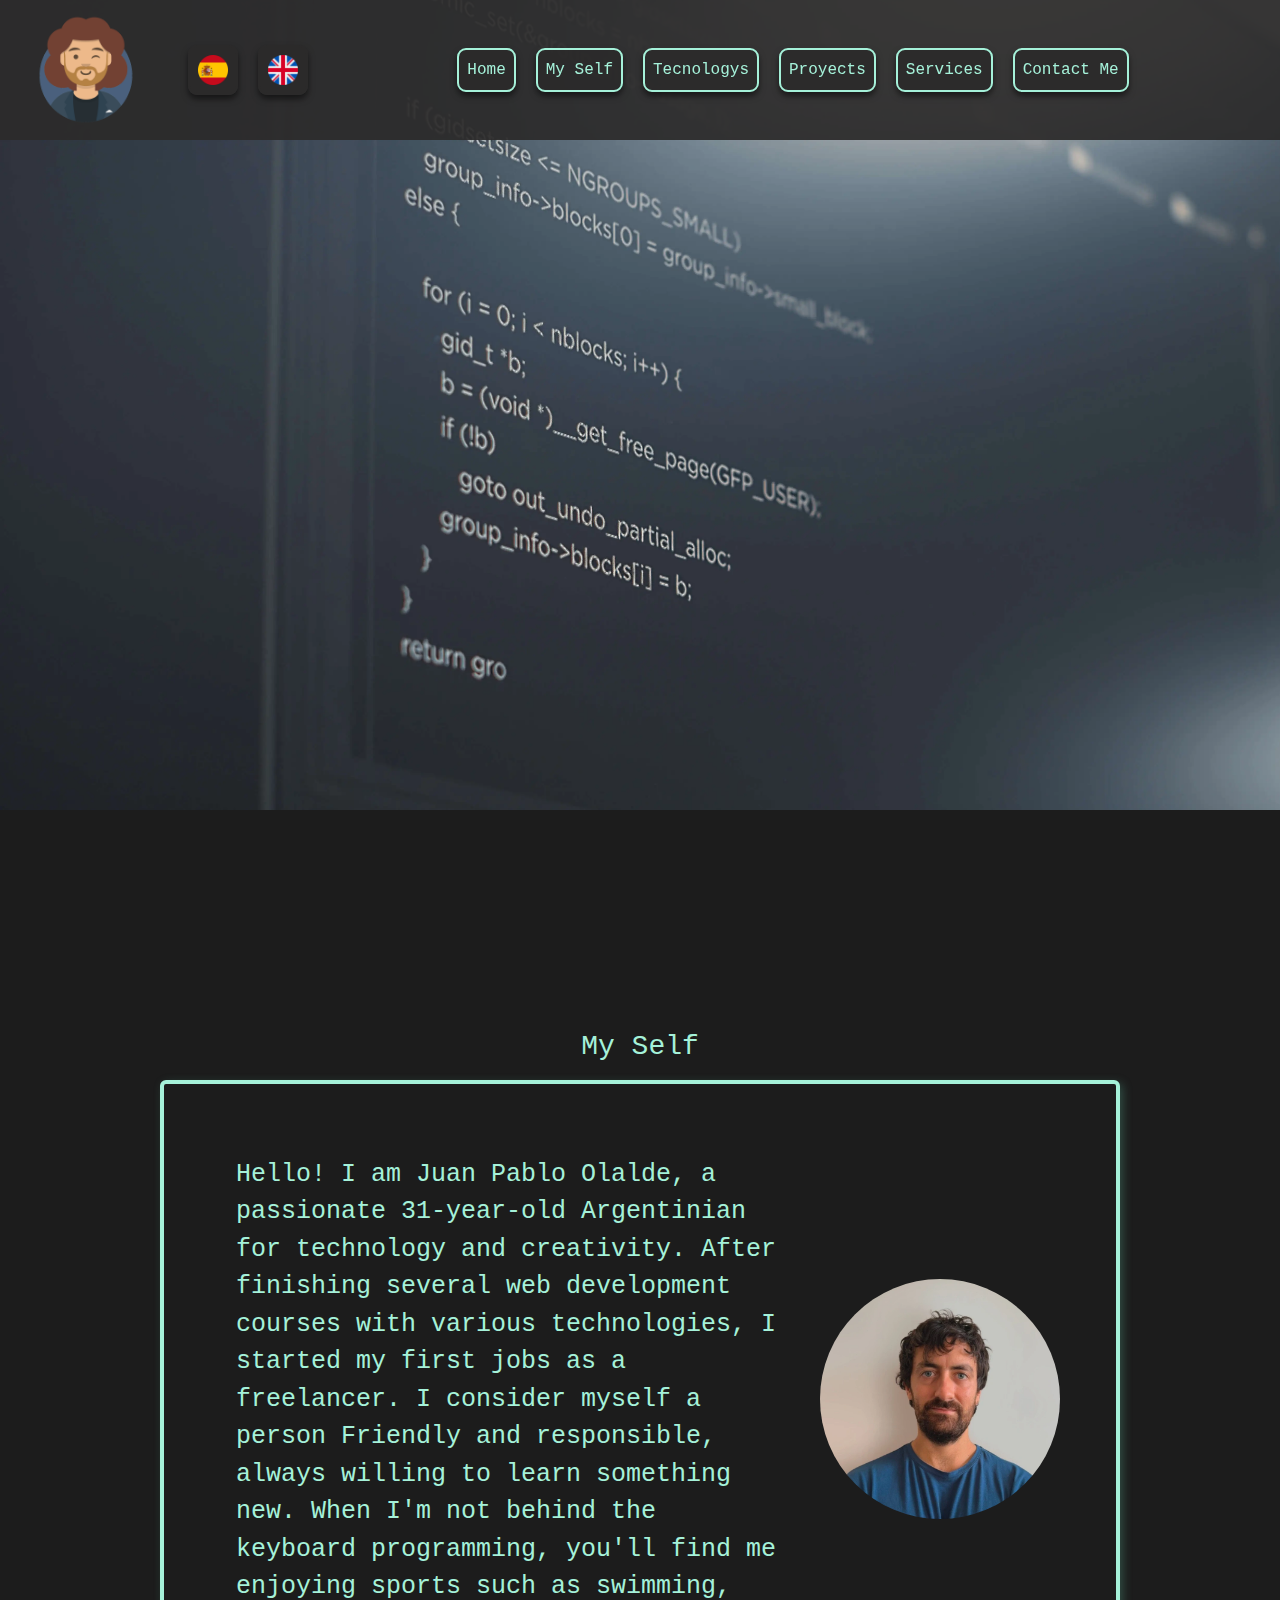
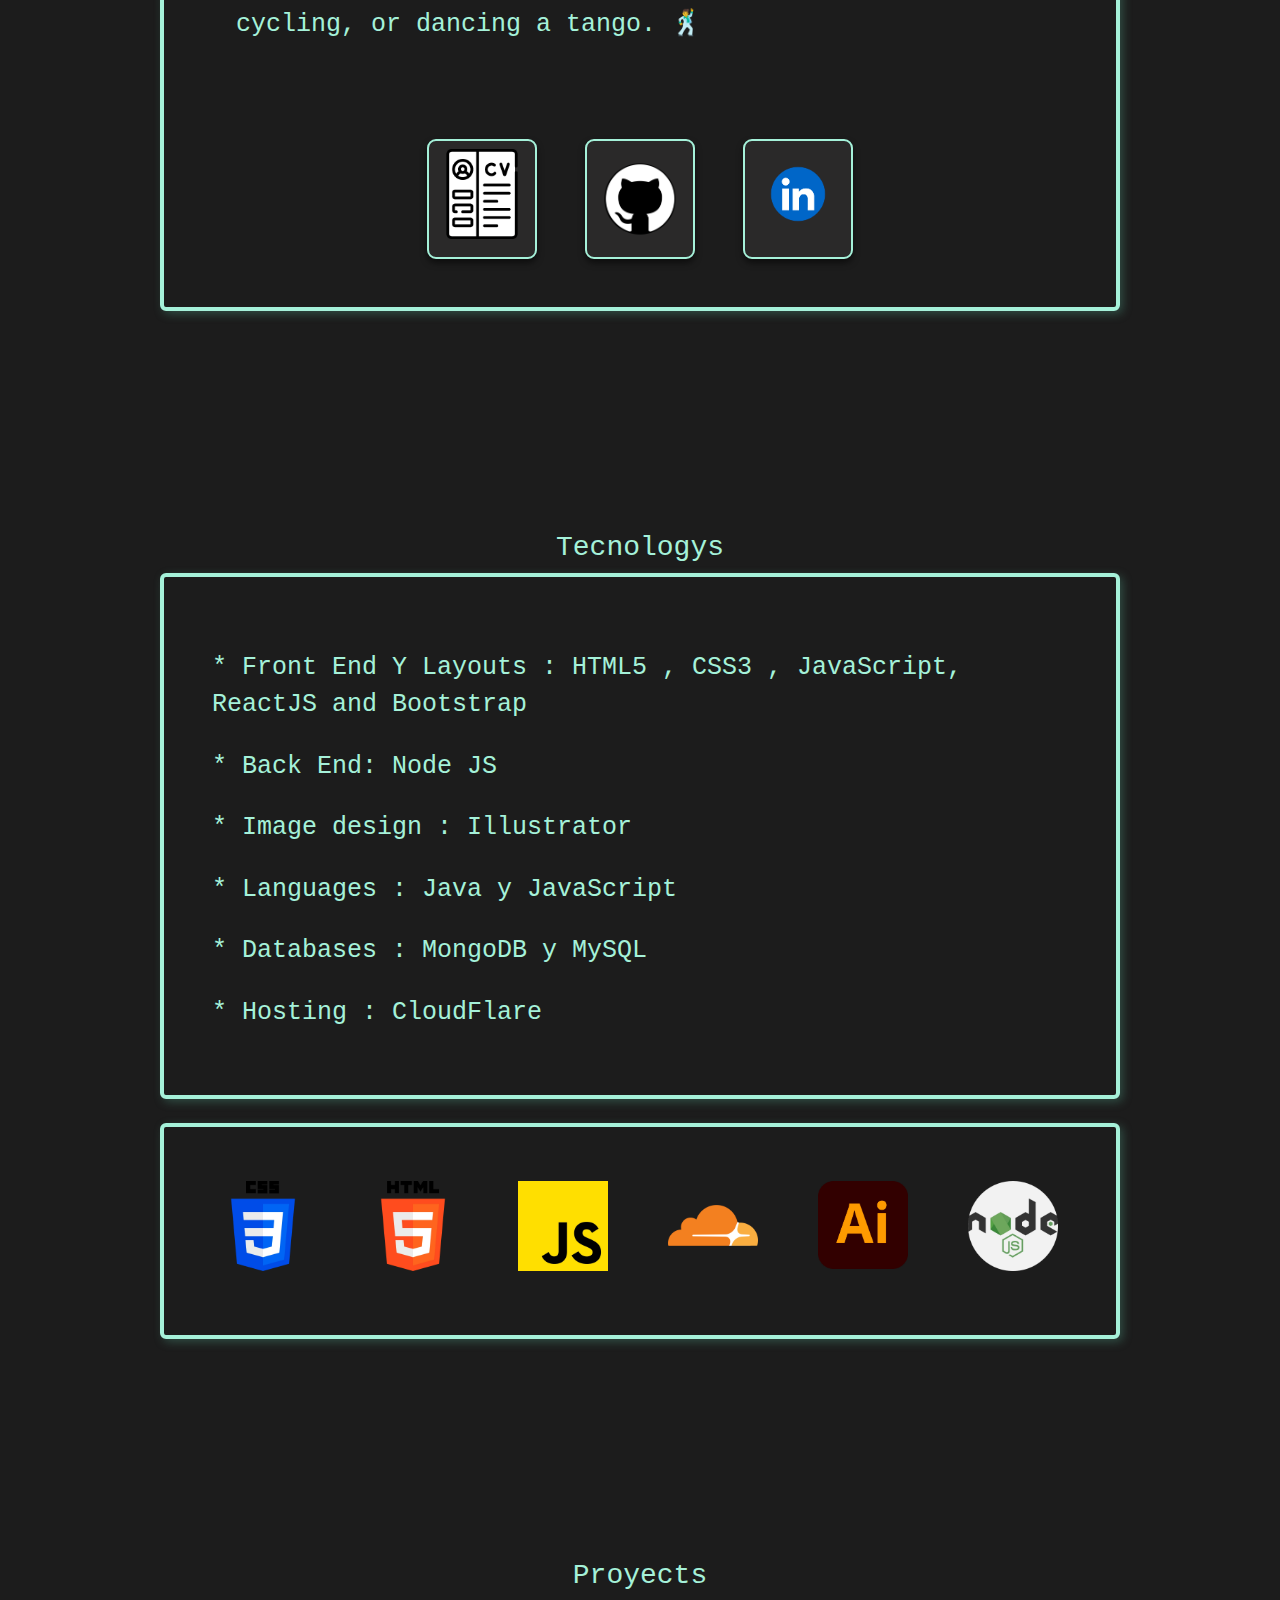
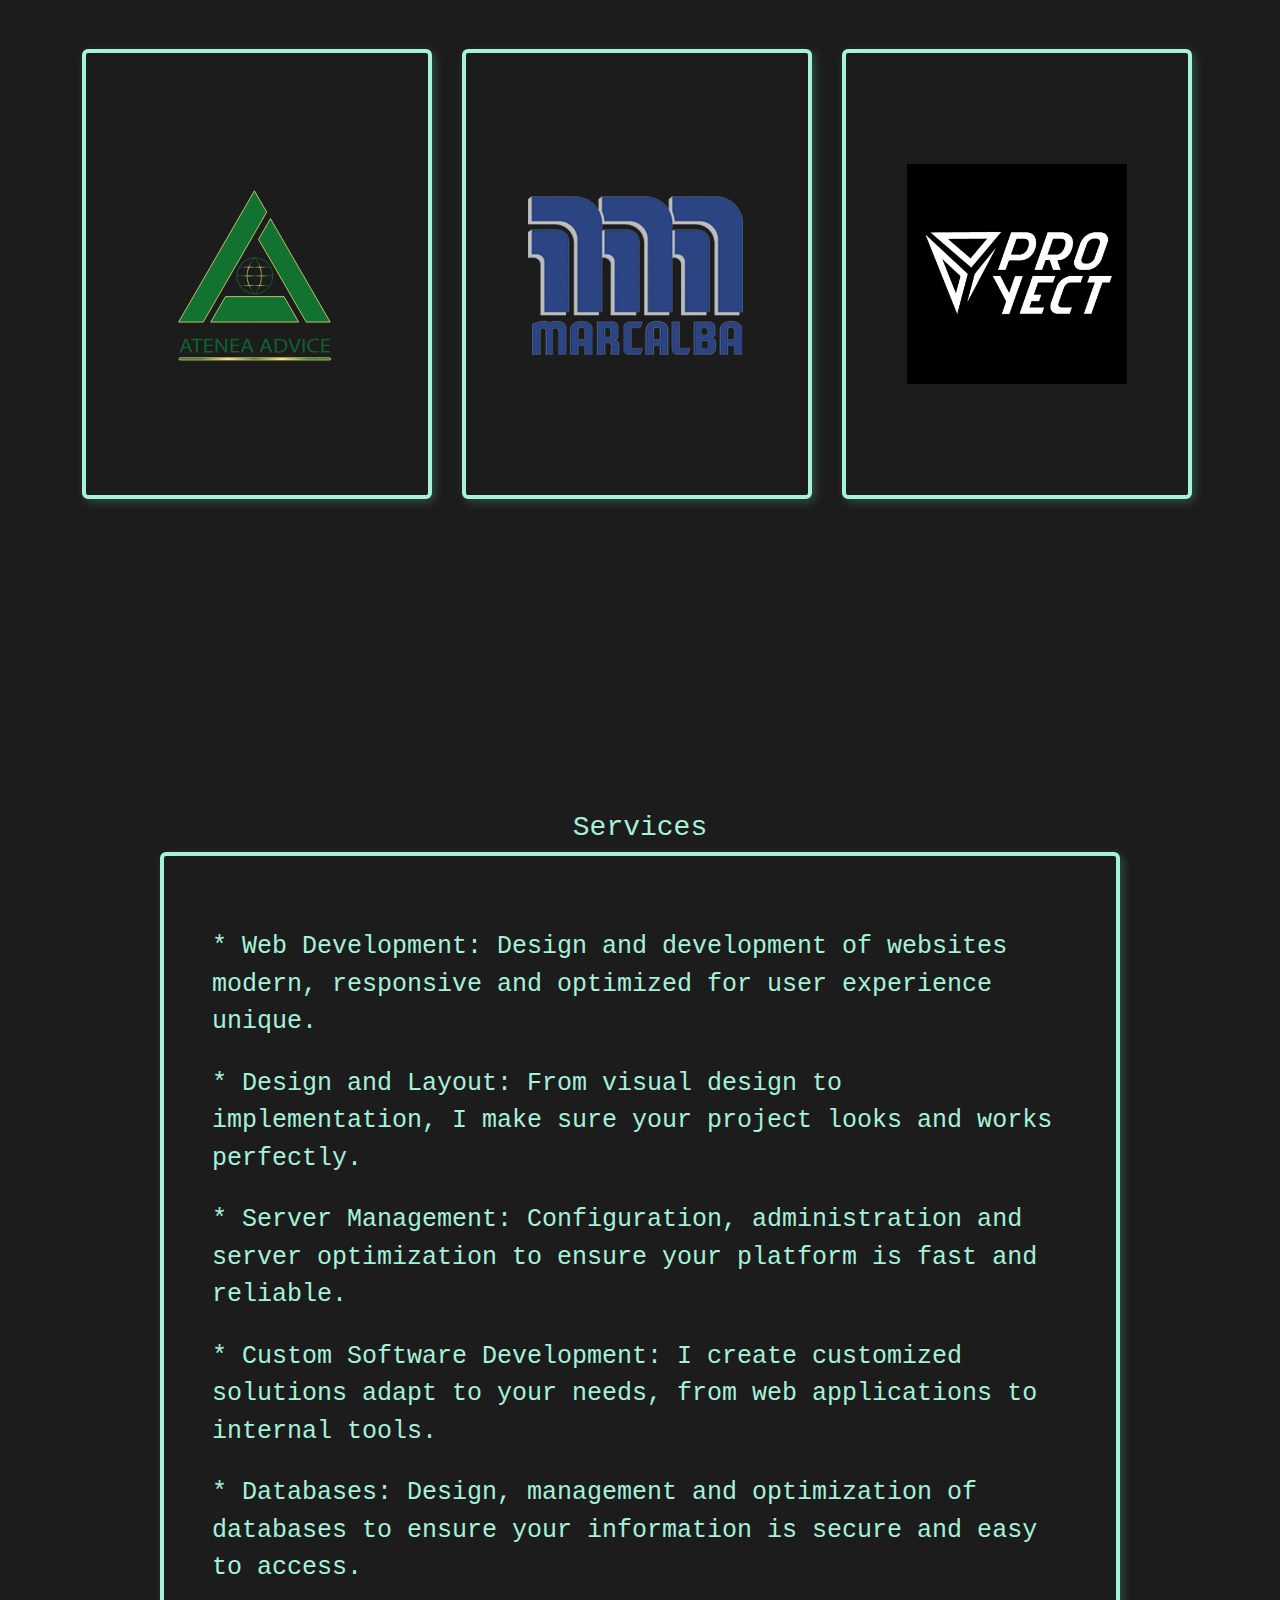
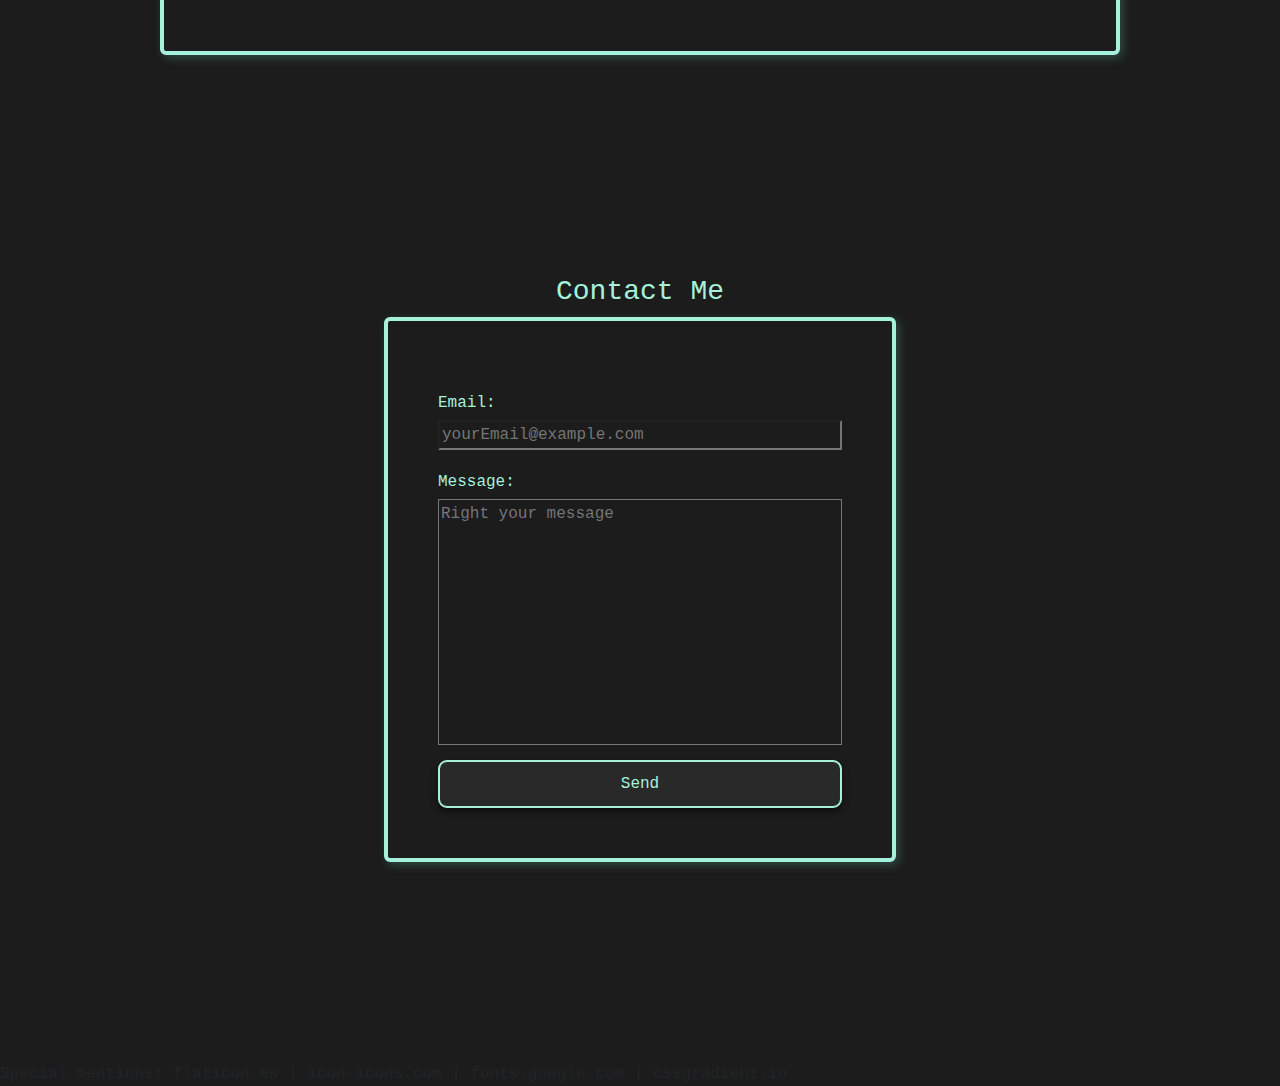
==== commit a0ee4235: "update" ====
--- a/indexingles.html
+++ b/indexingles.html
@@ -10,7 +10,7 @@
       integrity="sha384-QWTKZyjpPEjISv5WaRU9OFeRpok6YctnYmDr5pNlyT2bRjXh0JMhjY6hW+ALEwIH"
       crossorigin="anonymous"
     />
-
+    <link rel="icon" href="./imagenes/Avatar-Maker.webp" type="image/webp" />
     <link rel="stylesheet" href="components/buttons.css" />
     <link rel="stylesheet" href="components/navbar.css" />
     <link rel="stylesheet" href="components/sectionMyself.css" />
@@ -28,7 +28,7 @@
         <a class="navbar-brand d-flex justify-content-center" href="index.html">
           <img
             id="avatar"
-            src="imagenes/Avatar-Maker.png"
+            src="imagenes/Avatar-Maker.webp"
             alt="MyAvatar"
             width="95%"
         /></a>
@@ -36,7 +36,7 @@
           <li class="nav-item">
             <a class="nav-link a-flag" href="index.html"
               ><img
-                src="imagenes/banderas/espaniol.png"
+                src="imagenes/banderas/espaniol.webp"
                 alt="banderaespaña"
                 class="banderas"
             /></a>
@@ -47,7 +47,7 @@
               aria-current="page"
               href="indexingles.html"
               ><img
-                src="imagenes/banderas/reino-unido.png"
+                src="imagenes/banderas/reino-unido.webp"
                 alt="banderaIngles"
                 class="banderas"
             /></a>
@@ -131,14 +131,14 @@
         <div class="d-flex pb-4 justify-content-center">
           <a class="nav-link aDescript m-4 p-2" href="imagenes/olalde-cv.pdf"
             ><img
-              src="imagenes/Icons/cv.png"
+              src="imagenes/Icons/cv.webp"
               class="iconoDescrip"
               alt="iconocv"
             />
           </a>
           <a class="nav-link m-4 p-2" href="https://github.com/olaldeJP"
             ><img
-              src="imagenes/Icons/github2.png"
+              src="imagenes/Icons/github2.webp"
               class="iconoDescrip"
               alt="iconogitDescripcion"
             />
@@ -179,75 +179,75 @@
     <div class="slider w-75 p-4 borders mt-4">
       <div class="slider-track">
         <div class="slide">
-          <img src="imagenes/Icons/css-3.png" alt="css" class="icons2" />
-        </div>
-        <div class="slide">
-          <img src="imagenes/Icons/html-5.png" alt="html" class="icons2" />
-        </div>
-        <div class="slide">
-          <img src="imagenes/Icons/js.png" alt="js" class="icons2" />
+          <img src="imagenes/Icons/css-3.webp" alt="css" class="icons2" />
+        </div>
+        <div class="slide">
+          <img src="imagenes/Icons/html-5.webp" alt="html" class="icons2" />
+        </div>
+        <div class="slide">
+          <img src="imagenes/Icons/js.webp" alt="js" class="icons2" />
         </div>
         <div class="slide">
           <img src="imagenes/Icons/cloudflare.webp" alt="js" class="icons2" />
         </div>
         <div class="slide">
-          <img src="imagenes/Icons/illustrator.png" alt="il" class="icons2" />
-        </div>
-        <div class="slide">
-          <img src="imagenes/Icons/nodejs.png" alt="node" class="icons2" />
-        </div>
-        <div class="slide">
-          <img src="imagenes/Icons/mysql.png" alt="mysql" class="icons2" />
-        </div>
-        <div class="slide">
-          <img src="imagenes/Icons/mongodb.png" alt="mongodb" class="icons2" />
-        </div>
-        <div class="slide">
-          <img src="imagenes/Icons/react.png" alt="react" class="icons2" />
-        </div>
-        <div class="slide">
-          <img src="imagenes/Icons/github2.png" alt="github" class="icons2" />
+          <img src="imagenes/Icons/illustrator.webp" alt="il" class="icons2" />
+        </div>
+        <div class="slide">
+          <img src="imagenes/Icons/nodejs.webp" alt="node" class="icons2" />
+        </div>
+        <div class="slide">
+          <img src="imagenes/Icons/mysql.webp" alt="mysql" class="icons2" />
+        </div>
+        <div class="slide">
+          <img src="imagenes/Icons/mongodb.webp" alt="mongodb" class="icons2" />
+        </div>
+        <div class="slide">
+          <img src="imagenes/Icons/react.webp" alt="react" class="icons2" />
+        </div>
+        <div class="slide">
+          <img src="imagenes/Icons/github2.webp" alt="github" class="icons2" />
         </div>
         <div class="slide">
           <img
-            src="imagenes/Icons/bootstrap.png"
+            src="imagenes/Icons/bootstrap.webp"
             alt="bootstrap"
             class="icons2"
           />
         </div>
         <div class="slide">
-          <img src="imagenes/Icons/css-3.png" alt="css" class="icons2" />
-        </div>
-        <div class="slide">
-          <img src="imagenes/Icons/html-5.png" alt="html" class="icons2" />
-        </div>
-        <div class="slide">
-          <img src="imagenes/Icons/js.png" alt="js" class="icons2" />
+          <img src="imagenes/Icons/css-3.webp" alt="css" class="icons2" />
+        </div>
+        <div class="slide">
+          <img src="imagenes/Icons/html-5.webp" alt="html" class="icons2" />
+        </div>
+        <div class="slide">
+          <img src="imagenes/Icons/js.webp" alt="js" class="icons2" />
         </div>
         <div class="slide">
           <img src="imagenes/Icons/cloudflare.webp" alt="js" class="icons2" />
         </div>
         <div class="slide">
-          <img src="imagenes/Icons/illustrator.png" alt="il" class="icons2" />
-        </div>
-        <div class="slide">
-          <img src="imagenes/Icons/nodejs.png" alt="node" class="icons2" />
-        </div>
-        <div class="slide">
-          <img src="imagenes/Icons/mysql.png" alt="mysql" class="icons2" />
-        </div>
-        <div class="slide">
-          <img src="imagenes/Icons/mongodb.png" alt="mongodb" class="icons2" />
-        </div>
-        <div class="slide">
-          <img src="imagenes/Icons/react.png" alt="react" class="icons2" />
-        </div>
-        <div class="slide">
-          <img src="imagenes/Icons/github2.png" alt="github" class="icons2" />
+          <img src="imagenes/Icons/illustrator.webp" alt="il" class="icons2" />
+        </div>
+        <div class="slide">
+          <img src="imagenes/Icons/nodejs.webp" alt="node" class="icons2" />
+        </div>
+        <div class="slide">
+          <img src="imagenes/Icons/mysql.webp" alt="mysql" class="icons2" />
+        </div>
+        <div class="slide">
+          <img src="imagenes/Icons/mongodb.webp" alt="mongodb" class="icons2" />
+        </div>
+        <div class="slide">
+          <img src="imagenes/Icons/react.webp" alt="react" class="icons2" />
+        </div>
+        <div class="slide">
+          <img src="imagenes/Icons/github2.webp" alt="github" class="icons2" />
         </div>
         <div class="slide">
           <img
-            src="imagenes/Icons/bootstrap.png"
+            src="imagenes/Icons/bootstrap.webp"
             alt="bootstrap"
             class="icons2"
           />
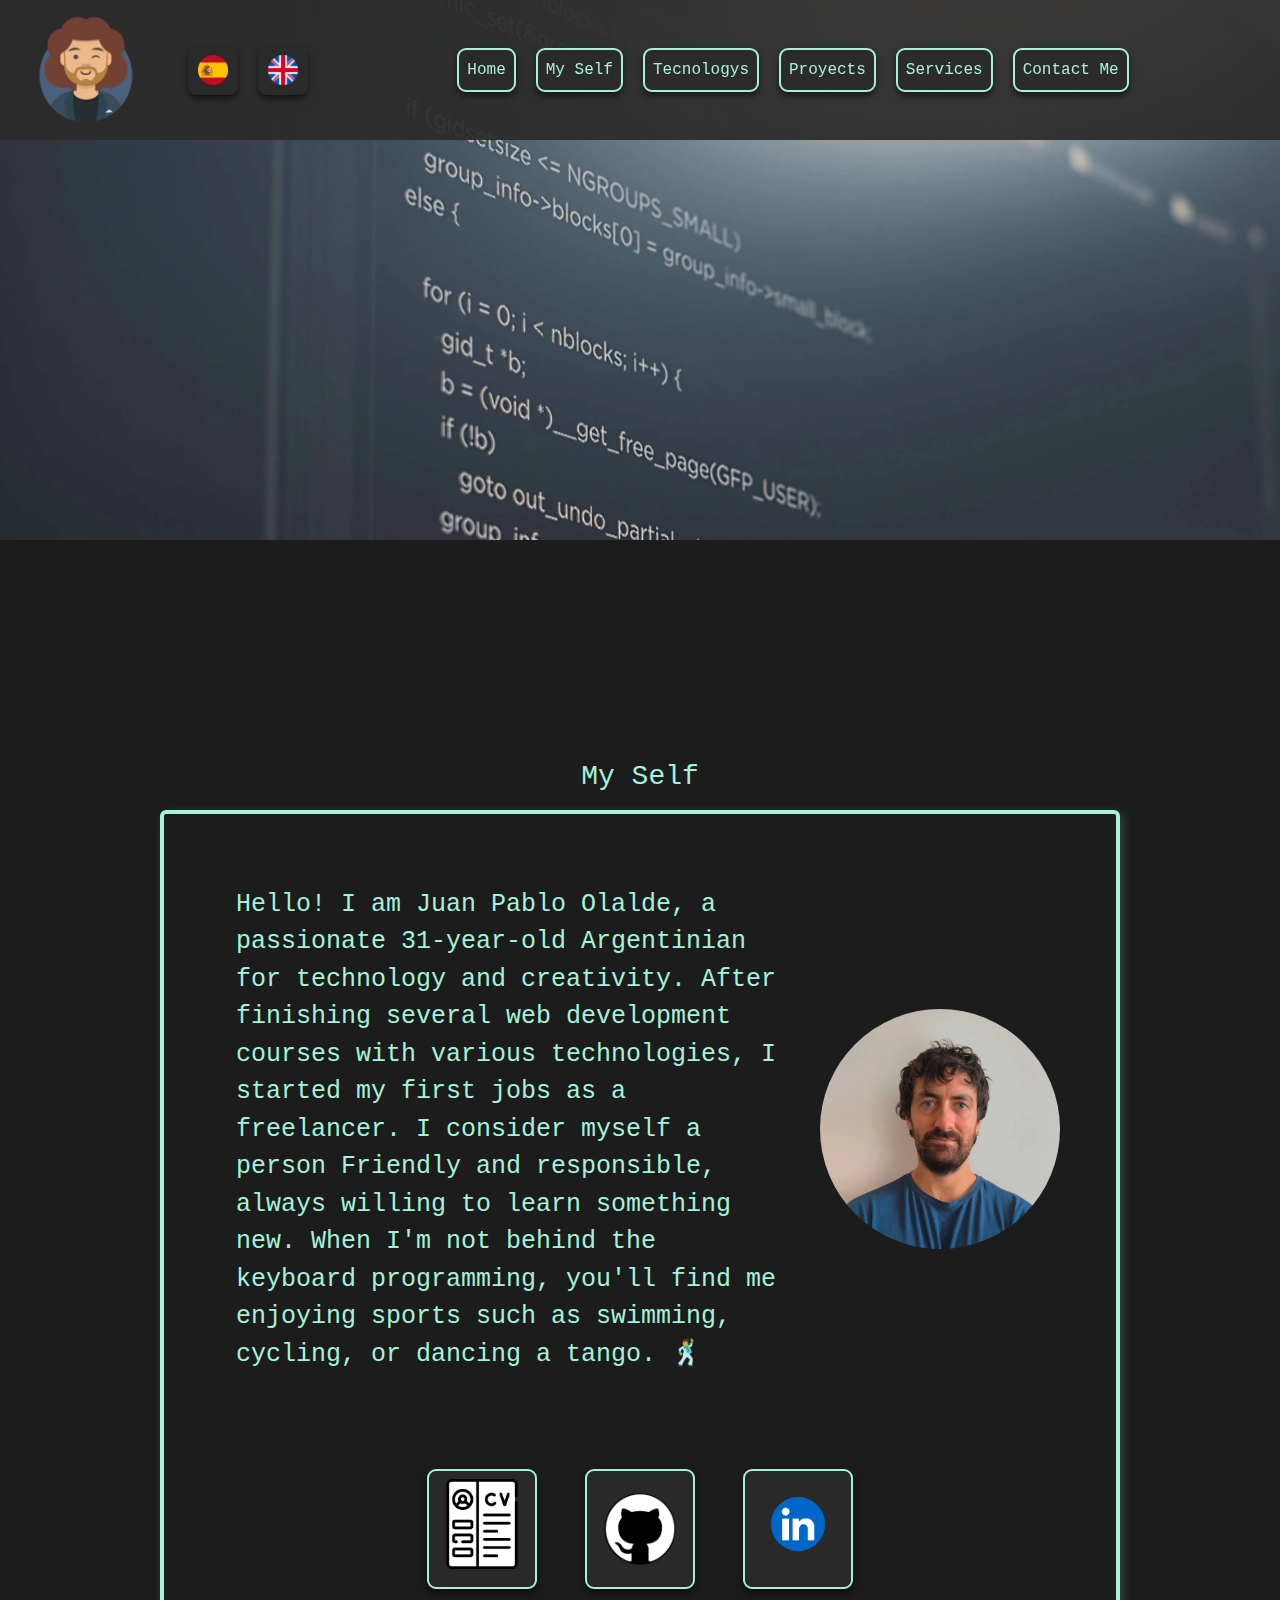
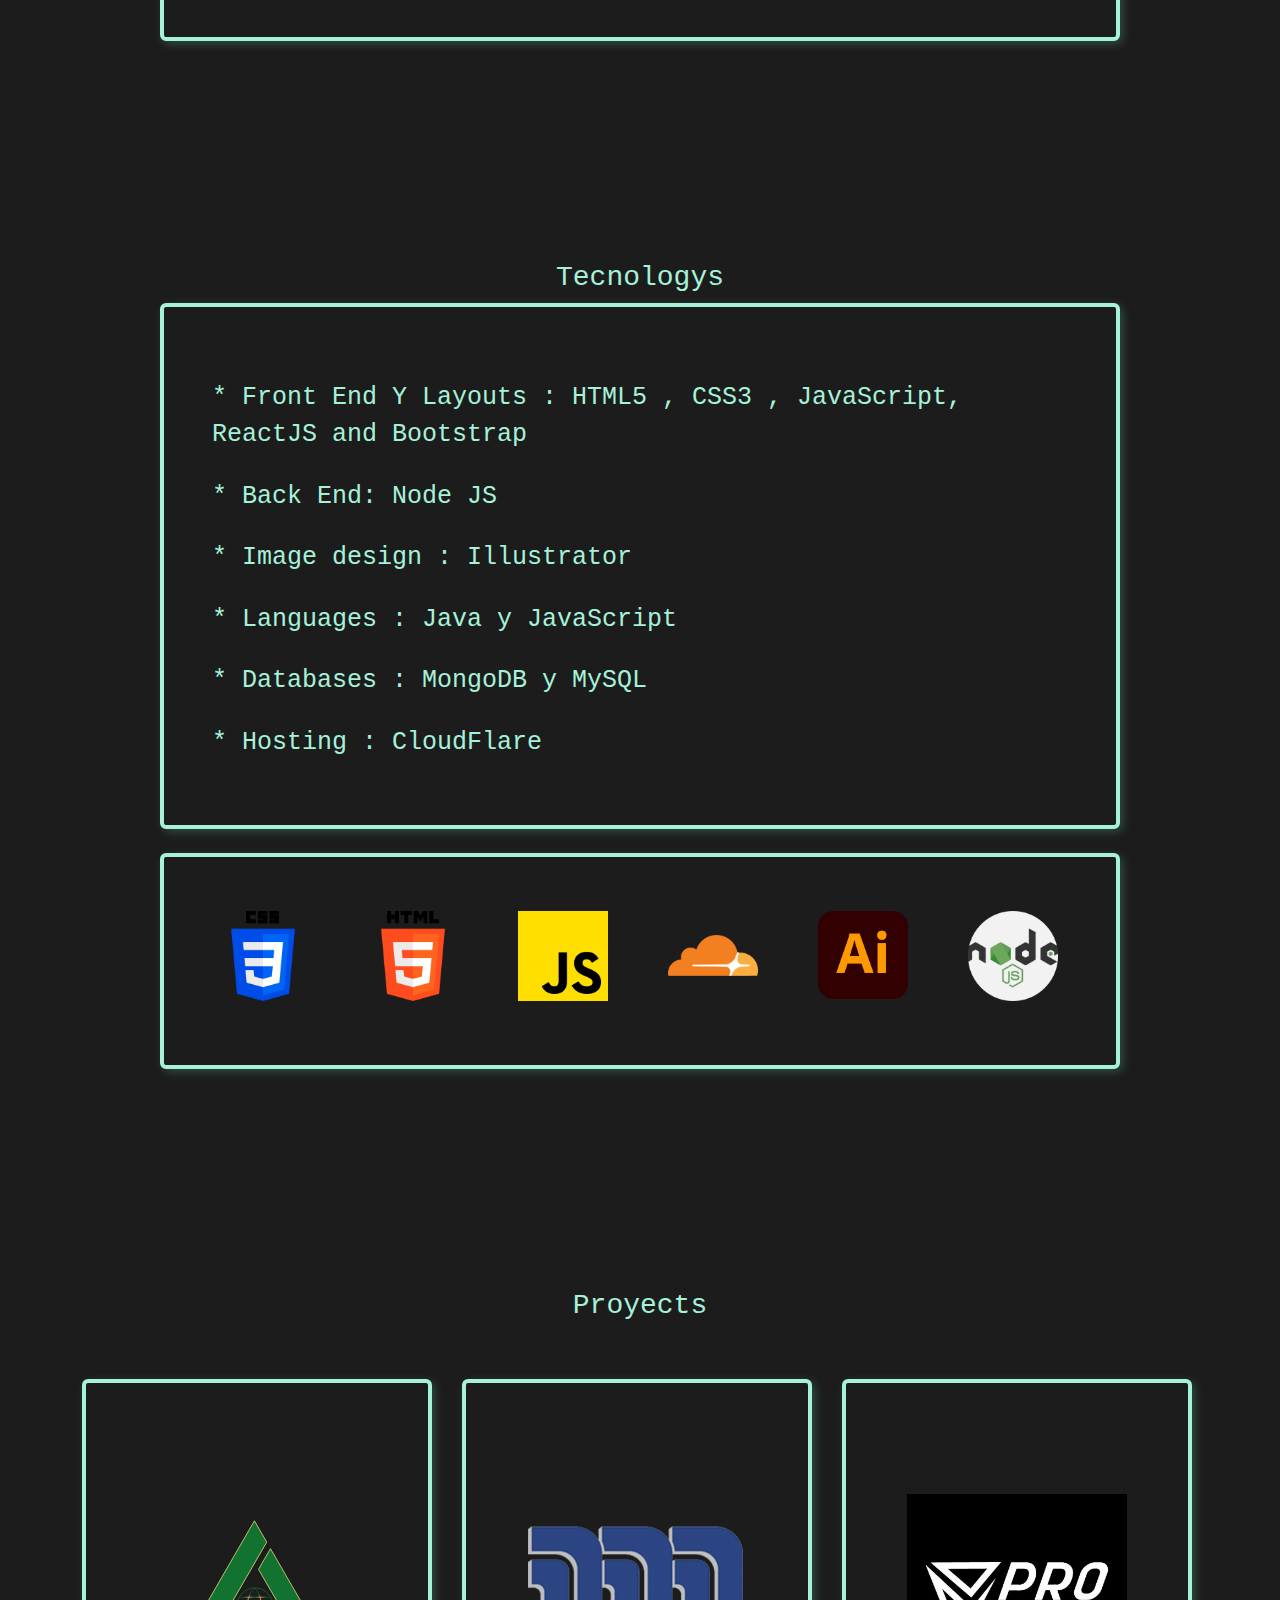
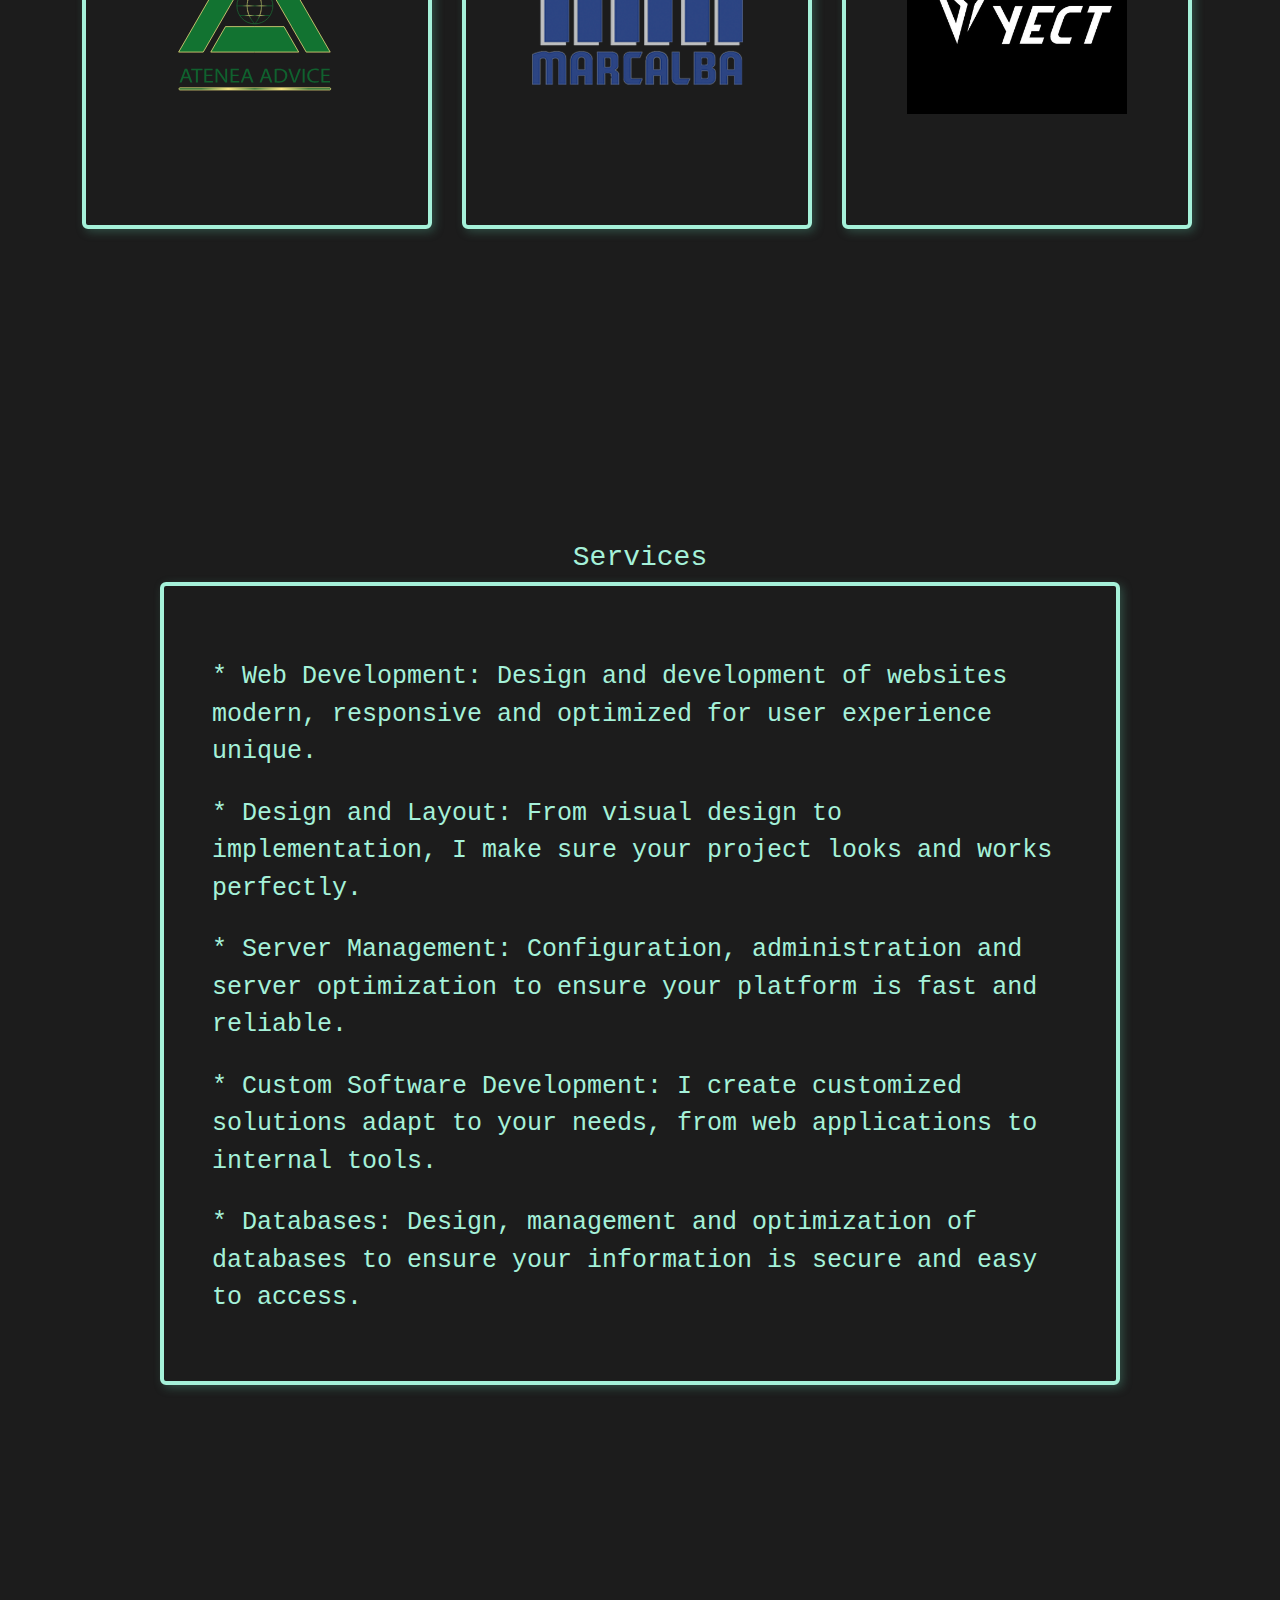
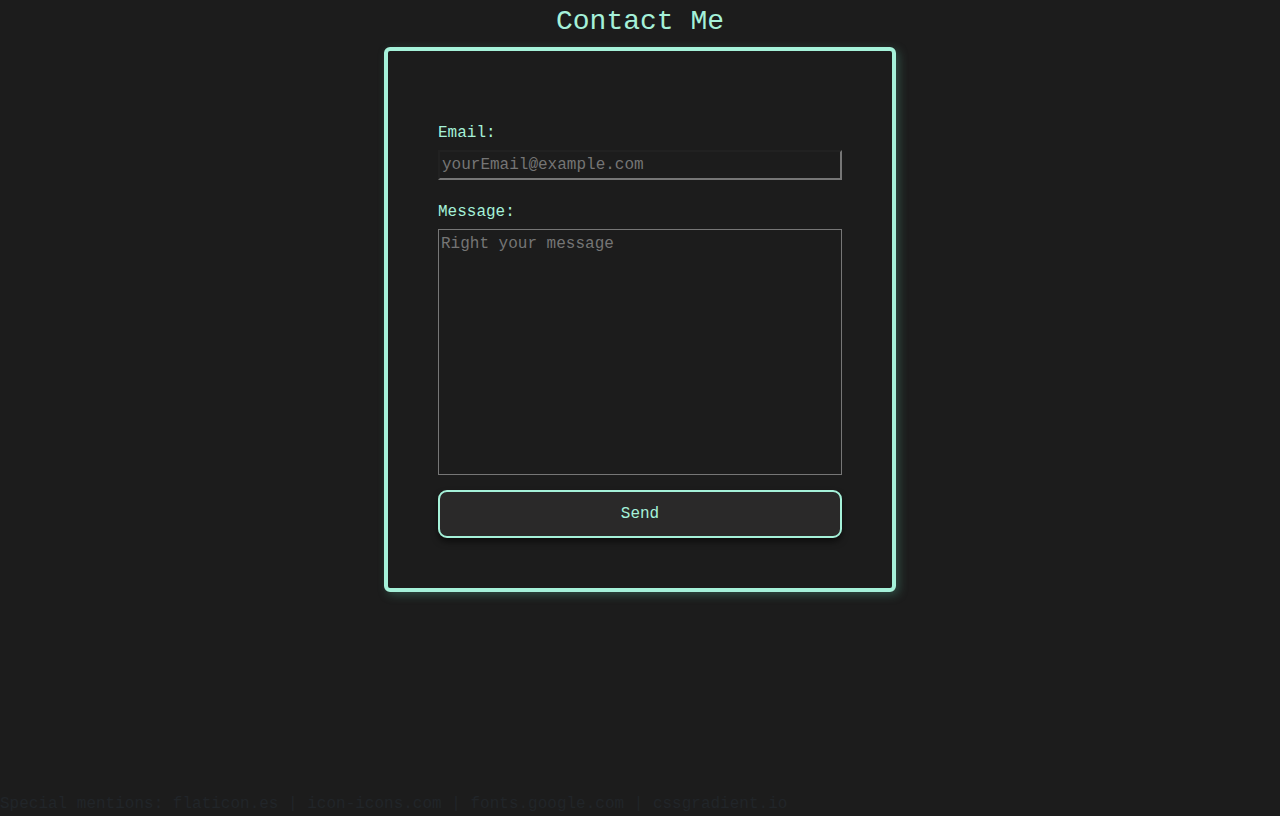
==== commit 9352fa46: "Update indexingles.html" ====
--- a/indexingles.html
+++ b/indexingles.html
@@ -280,7 +280,7 @@
                 <p>Creation of the logo, portfolio, and website design.</p>
                 <div>
                   <a
-                    href="https://atenea-web-tau.vercel.app/"
+                    href="https://ateneaadvice.com.ar/"
                     class="nav-link p-3"
                     >Link</a
                   >
--- a/components/styleMain.css
+++ b/components/styleMain.css
@@ -35,7 +35,7 @@
 
 .fondoMain {
     background: url(../imagenes/codigo.webp) fixed;
-    height: 90vh;
+    height: 60vh;
     background-size: cover;
 }
 
@@ -81,19 +81,11 @@
 
 @media (max-width:900px) {
     .fondoMain {
-        height: 45vh;
+        height: 0px !important;
         ;
     }
 
     p {
         font-size: 20px;
     }
-}
-
-@media (max-width:600px) {
-    .fondoMain {
-        height: 45vh;
-        ;
-    }
-
 }